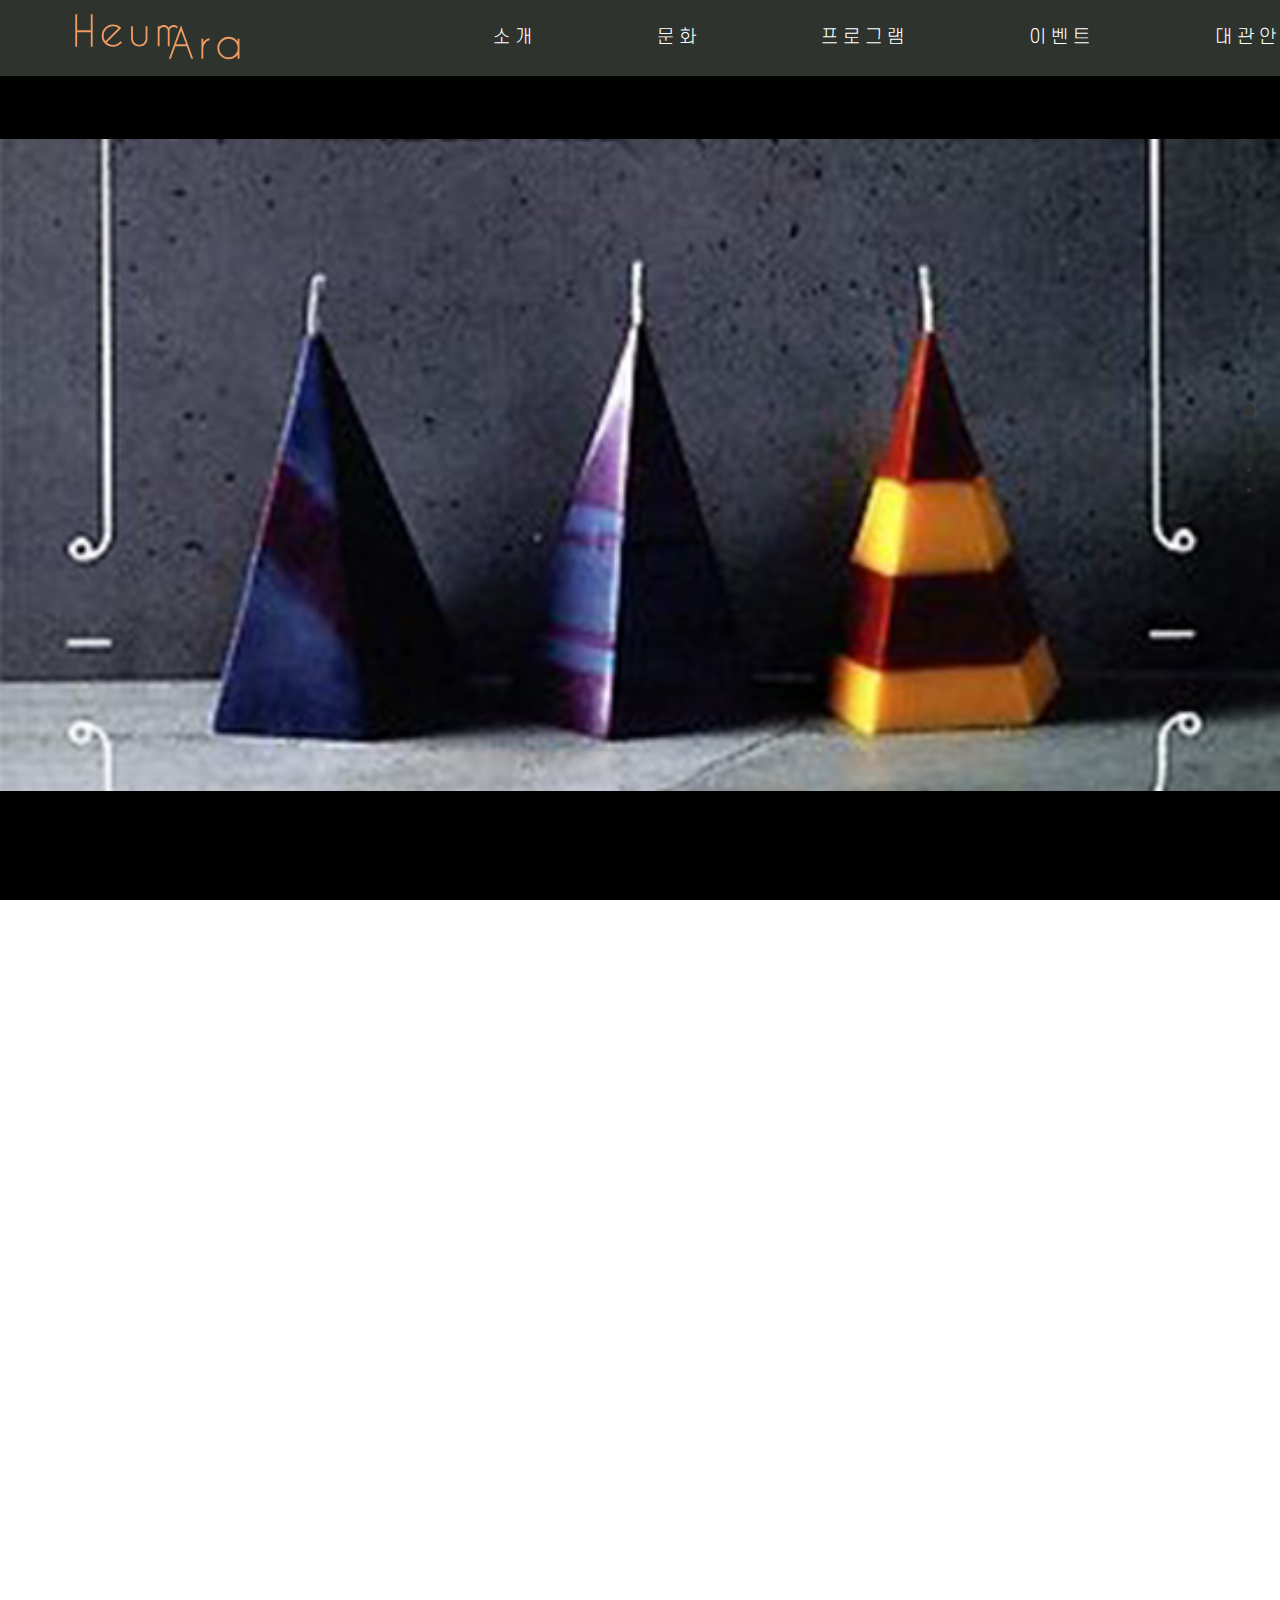
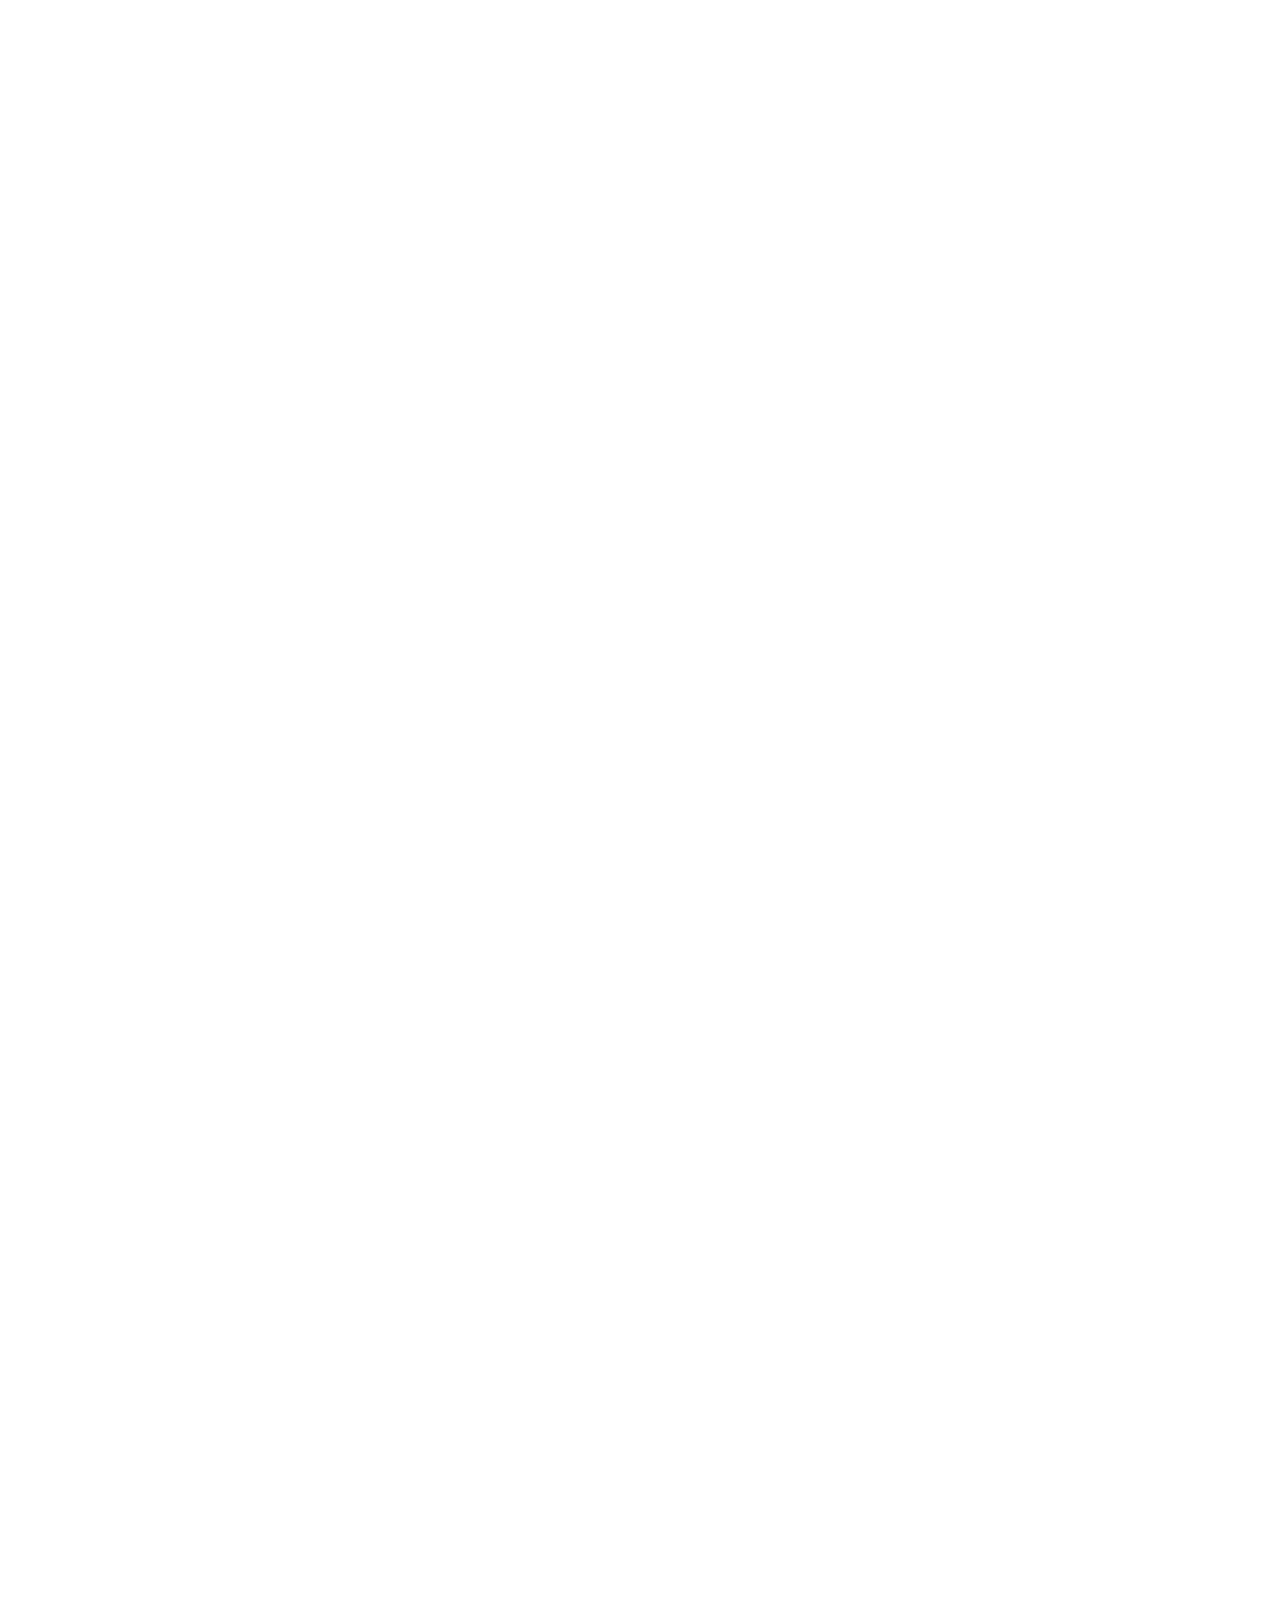
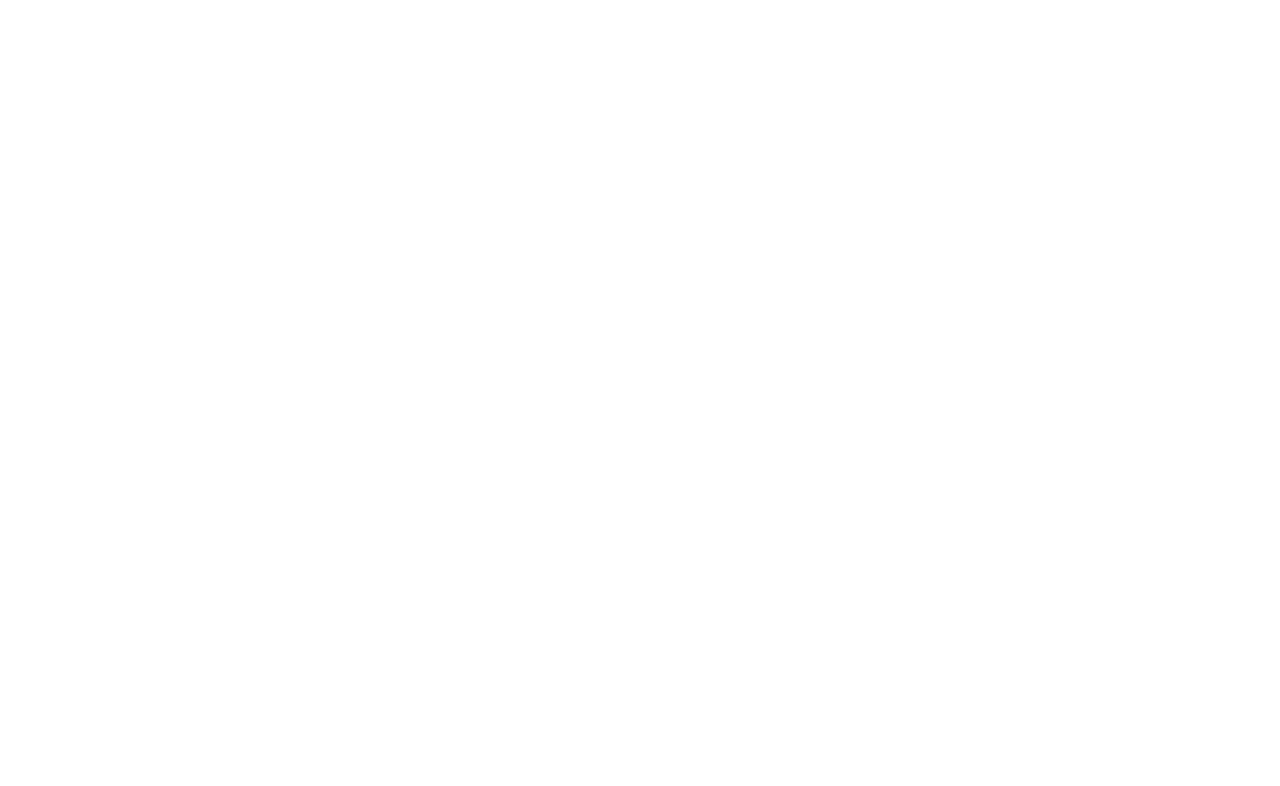
==== index.html @ 5fda2cd8 "index, allsub" ====
<!DOCTYPE html>
<html lang="ko">

<head>
  <meta charset="UTF-8">
  <title> 헤움아라 </title>
  <link rel="stylesheet" href="./css/fullpage.css">
  <link rel="stylesheet" href="./css/common.css">
  <link rel="stylesheet" href="./css/main.css">
  <script src="./js/jquery-1.12.4.min.js"></script>
  <script src="./js/fullpage.min.js"></script>
  <script>
    $(document).ready(function () {
      //  header 구분
      var header_ = false;

      $('#fullpage').fullpage({
        //필요한 옵션으로 추가
        navigation: true,
        navigationPosition: 'right',
        sectionsColor: ['#000', '#fff', '#fff', '#fff', '#2e332d'],
        anchors: ["s1", "s2", "s3", "s4", "s5"],
        scrollingSpeed: 1500,
        afterLoad: function () {
          headerHide();
        }
      });
      // 시간 제어
      function headerHide() {
        var header = $(".headerwrap");

        // 안보 일때
        header.removeClass("hide");
        // 보일때
        setTimeout(function () {
          header.addClass("hide");
        }, 4000);


        // header 구분 조건
        if (header.hasClass("hide")) {

        } else {

        }
      }

      //#cnt2 culture images
      var $btnEle = $('#btn li');
      var $photo = $('#photo');

      $btnEle.find('.btn1').on('click', function () {
          var pTxt = $(this).text();
          /* var photoSrc = [[],[]];
          console.log(photoSrc); ???? */
          $photo.find('.blind').text(pTxt).next().attr({src: 'images/main/culture_01_1.jpg', alt: '안상수 한글전시작품'}).next().attr({src: 'images/main/culture_02_1.jpg', alt: '날개.파티전 포스터 작품'}).next().attr({src: 'images/main/culture_03_1.jpg', alt: '전시작품 감상하는 사람 뒷모습'});
      });
      $btnEle.find('.btn2').on('click', function () {
          var pTxt = $(this).text();
          console.log(pTxt);
          $photo.find('.blind').text(pTxt).next().attr({src: 'images/main/culture_01_2.jpg', alt: '최현우의 빌리브'}).next().attr({src: 'images/main/culture_02_2.jpg', alt: '판타지아에무 포스터'}).next().attr({src: 'images/main/culture_03_2.jpg', alt: '뮤지컬 아이다'});
      });
      $btnEle.find('.btn3').on('click', function () {
          var pTxt = $(this).text();
          console.log(pTxt);
          $photo.find('.blind').text(pTxt).next().attr({src: 'images/main/culture_01_3.jpg', alt: '독립영화여성감독전'}).next().attr({src: 'images/main/culture_02_3.jpg', alt: '기억할 만한 지나침'}).next().attr({src: 'images/main/culture_03_3.jpg', alt: '앵커'});
      });
    });
  </script>
</head>

<body>
  <!-- 스킵  -->
  <div id="skip">
    <a href="#fullpage">본문 바로가기</a>
  </div>

  <!-- 헤더 -->
  <div class="headerwrap">
    <header id="header">
      <h1 class="logo f_l">
        <a href=""><svg version="1.1" id="&#xB808;&#xC774;&#xC5B4;_1" xmlns="http://www.w3.org/2000/svg"
            xmlns:xlink="http://www.w3.org/1999/xlink" x="0px" y="0px" viewBox="0 0 175 50"
            style="enable-background:new 0 0 175 50;" xml:space="preserve">
            <polygon style="fill:#ED9C63;" points="18.029,18.096 3.791,18.096 3.791,1.225 1.878,1.225 1.878,35.266 3.791,35.266
                    3.791,20.011 18.029,20.011 18.029,35.266 19.941,35.266 19.941,1.225 18.029,1.225 " />
            <path style="fill:#ED9C63;" d="M48.417,29.821c-1.663,1.948-4.028,3.208-6.584,3.377c-2.81,0.186-5.206-0.628-7.19-2.442
                    c0,0,13.601-13.617,13.601-13.617l1.45-1.452c-0.462-0.491-0.924-0.928-1.386-1.314c-2.255-1.809-4.923-2.632-8.003-2.469
                    c-2.557,0.136-5.02,1.161-6.925,2.871c-2.856,2.563-4.177,5.756-3.963,9.579c0.144,2.568,1.172,5.041,2.893,6.952
                    c2.53,2.809,5.671,4.124,9.425,3.943c2.577-0.124,5.069-1.137,6.999-2.849c0.714-0.634,1.33-1.31,1.848-2.028
                    c0,0-1.915-0.686-1.915-0.686c-0.063-0.023-0.131-0.004-0.174,0.047L48.417,29.821z M31.504,22.275
                    c0.176-1.661,0.831-3.256,1.881-4.555c2.044-2.529,4.602-3.794,7.676-3.794c2.196,0,4.123,0.638,5.78,1.915
                    c-0.001,0.001-13.494,13.51-13.494,13.51C31.828,27.375,31.214,25.016,31.504,22.275z" />
            <path style="fill:#ED9C63;"
              d="M75.1,26.628c0,1.773-0.641,3.287-1.923,4.542c-1.282,1.255-2.802,1.883-4.558,1.883
                    c-1.884,0-3.464-0.631-4.739-1.894c-1.289-1.248-1.934-2.759-1.934-4.532V13.735h-1.913v13.064c0.042,2.355,0.836,4.305,2.38,5.851
                    c1.544,1.546,3.62,2.319,6.227,2.319c2.451,0,4.449-0.773,5.993-2.319c1.544-1.546,2.338-3.496,2.38-5.851V13.735H75.1V26.628z" />
            <path style="fill:#ED9C63;" d="M100.024,14.352c-0.34,0.34-0.63,0.695-0.871,1.064c-0.241-0.383-0.524-0.738-0.85-1.064
                    c-1.204-1.206-2.663-1.808-4.378-1.808c-1.658,0-3.081,0.574-4.271,1.723v-0.489h-1.913v20.893h1.913V18.373
                    c0.099-1.05,0.517-1.936,1.254-2.66c0.836-0.837,1.842-1.255,3.018-1.255c1.176,0,2.189,0.418,3.039,1.255
                    c0.779,0.78,1.197,1.723,1.254,2.83h-0.021v16.127h1.913V18.841c0-1.248,0.421-2.291,1.264-3.128
                    c0.843-0.837,1.852-1.255,3.028-1.255c1.176,0,2.189,0.418,3.039,1.255c0.184,0.185,0.281,0.409,0.425,0.612l0.763-2.099
                    c-1.176-1.112-2.58-1.683-4.227-1.683C102.687,12.543,101.228,13.146,100.024,14.352z" />
            <g id="XMLID_46_">
              <path style="fill:#ED9C63;" d="M99.357,47.629h2.04l4.739-13.042h11.773l4.739,13.042h2.019L112.022,12.8L99.357,47.629z
                         M106.837,32.672l5.185-14.276l5.185,14.276H106.837z" />
              <path style="fill:#ED9C63;" d="M135.182,30.544v-3.808h-1.913v20.893h1.913V36.842c0.071-2.525,1.013-4.688,2.826-6.489
                        c1.289-1.291,2.536-1.964,3.74-2.021c0,0,0-2.085,0-2.085c-1.771,0.085-3.499,0.972-5.185,2.659
                        C136.039,29.431,135.579,29.977,135.182,30.544z" />
              <path style="fill:#ED9C63;"
                d="M170.965,29.693c-0.368-0.496-0.772-0.972-1.211-1.425c-2.394-2.397-5.312-3.536-8.752-3.417
                        c-2.65,0.092-5.222,1.112-7.196,2.883c-2.848,2.555-4.17,5.746-3.965,9.574c0.141,2.624,1.221,5.14,3,7.074
                        c2.358,2.563,5.24,3.844,8.646,3.844c3.23,0,5.986-1.142,8.267-3.425c0.439-0.454,0.843-0.929,1.211-1.426v4.255h1.913V26.736
                        h-1.913V29.693z M170.959,38.468c-0.438,2.256-1.66,4.187-3.668,5.793c-1.292,1.033-2.873,1.677-4.518,1.852
                        c-3.661,0.388-6.65-0.846-8.965-3.703c-1.056-1.303-1.72-2.903-1.898-4.571c-0.392-3.671,0.847-6.667,3.718-8.988
                        c1.298-1.049,2.888-1.713,4.547-1.893c3.236-0.351,5.947,0.568,8.134,2.757c1.409,1.411,2.293,3.046,2.65,4.905
                        c0.006,0.031,0.007,0.058,0.004,0.094c-0.088,1.009-0.05,2.665,0.001,3.676C170.966,38.419,170.965,38.442,170.959,38.468z" />
            </g>
          </svg>
        </a>
      </h1>
      <div class="log f_r">
        <ul>
          <li><a href="">LOG</a></li>
          <li><a href="" class="ENG">ENG</a></li>
        </ul>
      </div>
      <nav id="gnb">
        <ul>
          <li class="gnb1"><a href="">소개</a></li>
          <li class="gnb2"><a href="">문화</a></li>
          <li class="gnb3"><a href="">프로그램</a></li>
          <li class="gnb4"><a href="">이벤트</a></li>
          <li class="gnb4"><a href="">대관안내</a></li>
          <li class="gnb4"><a href="">고객센터</a></li>
        </ul>
      </nav>
  </div>
  </header>


  <!-- 본문 -->
  <div id="fullpage">
    <section class="section" id="cnt1">
        <video id="videobg" autoplay loop muted poster="images/main/제목-없음-1.jpg" width="100%" height="930px">
        <source src="media/제3회 한글실험프로젝트 '한글디자인_ 형태의 전환'_ 지금, 여기, 우리의 한글.mp4" type="video/mp4">
    </video>
    </section>

    <section class="section p_r" id="cnt2">
        <div class="sub_tit p_a">
            <h2 class="p_a">Culture Life</h2>
            <strong class="p_a">HeumAra</strong>
        </div>
        <div class="txt p_a">
            <p>다양한 문화생활의 중심<br>생각의 바다, 헤움아라</p>
            <a href="sub/culture.html">문화<span class="link_arrow"></span></a>
            <ul id="btn">
                <li><button type="button" class="btn1">EXHIBITION<span></span></button></li>
                <li><button type="button" class="btn2">PERFORMANCE<span></span></button></li>
                <li><button type="button" class="btn3">MOVIE<span></span></button></li>
            </ul>
        </div>
        <div id="photo" class="p_a">
            <h3 class="blind">EXHIBITION</h3>
            <img class="p_a" src="images/main/culture_01_1.jpg" alt="안상수 한글전시작품">
            <img class="p_a" src="images/main/culture_02_1.jpg" alt="날개.파티전 포스터 작품">
            <img class="p_a" src="images/main/culture_03_1.jpg" alt="전시작품 감상하는 사람 뒷모습">
        </div>
    </section>

    <section class="section" id="cnt3">
      <div class="cnt_p">
        <strong>HeumAra</strong>
        <h2>Program</h2>
        <p>
          디자인, 건축, 인테리어, 패션 등 예술을 <br>
          사랑하는 남녀노소 대상으로 세계 각국의 <br>
          유명 디자이너, 건축가들을 초빙하여 <br>
          글로벌 현장의 생생한 사례들과 함께 <br>
          깊이 있는 사이트를 제공할 예정입니다.
        </p>
        <span>
          헤움아라에서 운영되는 <br>
          다양한 프로그램을 만나보세요.
          <span>
      </div>
      <ul class="proimg">
        <li>
          <!-- 처음이미지 -->
          <img src="./images/main/program1.jpg" alt="">
          <!-- 오버시 -->
          <a href="./sub/program.html">
            <div class="over">
              <h3>workshop</h3>
              <p>캘리그라피 강좌</p>
              <span>자세히보기></span>
            </div>
          </a>
        </li>
        <li>
          <!-- 처음이미지 -->
          <img src="./images/main/program2.jpg" alt="">
          <!-- 오버시 -->
          <a href="./sub/program.html">
            <div class="over">
              <h3>작가와의 대화</h3>
              <p>박우혁&amp;진달래</p>
              <span>자세히보기></span>
            </div>
          </a>
        </li>
        <li>
          <!-- 처음이미지 -->
          <img src="./images/main/program3.jpg" alt="">
          <!-- 오버시 -->
          <a href="./sub/program.html">
            <div class="over">
              <h3>workshop</h3>
              <p>펜드로잉 수채화</p>
              <span>자세히보기></span>
            </div>
          </a>
        </li>
      </ul>
      <div class="proimg2">
        <div class="bg">bg</div>
        <div>
          <!-- 처음이미지 -->
          <img src="./images/main/program4.jpg" alt="">
          <!-- 오버시 -->
          <a href="./sub/program.html">
            <div class="over">
              <h3>이달의 작가</h3>
              <p>한현섭 작가 세미나</p>
              <span>자세히보기></span>
            </div>
          </a>
        </div>
      </div>
    </section>

    <section class="section" id="cnt4">
      <h2>Event For You</h2>
      <strong>Heumara</strong>
      <p id="subtit">이달의 전시회</p>
      <ul id="txtbox">
        <li>연간 평균 방문 손님 10만명의헤움아라의<br>특별한 세계에 여러분을 초대합니다.</li>
        <li>전시, 공연, 프로그램을 합리적인 가격과<br>최고의 퀄리티로 만나볼 수 있는 <br>저희 헤움아라는 이번에는 특별하게</li>
        <li>세계적인 한글 디자이너 안상수 특별전과<br>그의 컬렉션 굿즈를 판매하고 있습니다.</li>
      </ul>

      <div id="br"></div>
      <div id="a"><a href=""><img src="images/main/3초1.jpg" alt=""></a></div>
      <div id="b">
        <a href="">
          <img src="images/main/흑백갤러리1.jpg" alt="" class="fade">
        </a>
      </div>
      <div id="c"><a href=""><img src="images/main/븐홍배1.jpg" alt="" class="fade"></a></div>
      <div id="d"><a href=""><img src="images/main/노란책1.jpg" alt="" class="fade"></a></div>
      <div id="loader">
          <div id="box"></div>
      </div>
    </section>

    <!-- 푸터 -->
    <div class="section fp-auto-height">
      <footer id="footer">
        <div class="address">
          <address>헤움아라 예술관 | (06615) 서울 서초구 강남대로 405 통영빌딩</address>
          <p>Copyrights &copy;2019 HeumAra. All rights reserved.</p>
        </div>
        <div class="footer_link">
          <p>개인정보처리방침</p>
          <ul>
            <li class="f_l"><a href="">이용약관</a></li>
            <li class="f_l"><a href="">법적고지</a></li>
          </ul>
        </div>
      </footer>
    </div>
  </div>
</body>

</html>
---- css/fullpage.css ----
/*!
 * fullPage 3.0.7
 * https://github.com/alvarotrigo/fullPage.js
 *
 * @license GPLv3 for open source use only
 * or Fullpage Commercial License for commercial use
 * http://alvarotrigo.com/fullPage/pricing/
 *
 * Copyright (C) 2018 http://alvarotrigo.com/fullPage - A project by Alvaro Trigo
 */
html.fp-enabled,
.fp-enabled body {
    margin: 0;
    padding: 0;
    overflow:hidden;

    /*Avoid flicker on slides transitions for mobile phones #336 */
    -webkit-tap-highlight-color: rgba(0,0,0,0);
}
.fp-section {
    position: relative;
    -webkit-box-sizing: border-box; /* Safari<=5 Android<=3 */
    -moz-box-sizing: border-box; /* <=28 */
    box-sizing: border-box;
}
.fp-slide {
    float: left;
}
.fp-slide, .fp-slidesContainer {
    height: 100%;
    display: block;
}
.fp-slides {
    z-index:1;
    height: 100%;
    overflow: hidden;
    position: relative;
    -webkit-transition: all 0.3s ease-out; /* Safari<=6 Android<=4.3 */
    transition: all 0.3s ease-out;
}
.fp-section.fp-table, .fp-slide.fp-table {
    display: table;
    table-layout:fixed;
    width: 100%;
}
.fp-tableCell {
    display: table-cell;
    vertical-align: middle;
    width: 100%;
    height: 100%;
}
.fp-slidesContainer {
    float: left;
    position: relative;
}
.fp-controlArrow {
    -webkit-user-select: none; /* webkit (safari, chrome) browsers */
    -moz-user-select: none; /* mozilla browsers */
    -khtml-user-select: none; /* webkit (konqueror) browsers */
    -ms-user-select: none; /* IE10+ */
    position: absolute;
    z-index: 4;
    top: 50%;
    cursor: pointer;
    width: 0;
    height: 0;
    border-style: solid;
    margin-top: -38px;
    -webkit-transform: translate3d(0,0,0);
    -ms-transform: translate3d(0,0,0);
    transform: translate3d(0,0,0);
}
.fp-controlArrow.fp-prev {
    left: 15px;
    width: 0;
    border-width: 38.5px 34px 38.5px 0;
    border-color: transparent #fff transparent transparent;
}
.fp-controlArrow.fp-next {
    right: 15px;
    border-width: 38.5px 0 38.5px 34px;
    border-color: transparent transparent transparent #fff;
}
.fp-scrollable {
    overflow: hidden;
    position: relative;
}
.fp-scroller{
    overflow: hidden;
}
.iScrollIndicator{
    border: 0 !important;
}
.fp-notransition {
    -webkit-transition: none !important;
    transition: none !important;
}
#fp-nav {
    position: fixed;
    z-index: 100;
    margin-top: -32px;
    top: 50%;
    opacity: 1;
    -webkit-transform: translate3d(0,0,0);
}
#fp-nav.fp-right {
    right: 17px;
}
#fp-nav.fp-left {
    left: 17px;
}
.fp-slidesNav{
    position: absolute;
    z-index: 4;
    opacity: 1;
    -webkit-transform: translate3d(0,0,0);
    -ms-transform: translate3d(0,0,0);
    transform: translate3d(0,0,0);
    left: 0 !important;
    right: 0;
    margin: 0 auto !important;
}
.fp-slidesNav.fp-bottom {
    bottom: 17px;
}
.fp-slidesNav.fp-top {
    top: 17px;
}
#fp-nav ul,
.fp-slidesNav ul {
  margin: 0;
  padding: 0;
}
#fp-nav ul li,
.fp-slidesNav ul li {
    display: block;
    width: 14px;
    height: 13px;
    margin: 7px;
    position:relative;
}
.fp-slidesNav ul li {
    display: inline-block;
}
#fp-nav ul li a,
.fp-slidesNav ul li a {
    display: block;
    position: relative;
    z-index: 1;
    width: 100%;
    height: 100%;
    cursor: pointer;
    text-decoration: none;
}
#fp-nav ul li a.active span,
.fp-slidesNav ul li a.active span,
#fp-nav ul li:hover a.active span,
.fp-slidesNav ul li:hover a.active span{
    height: 12px;
    width: 12px;
    margin: -6px 0 0 -6px;
    border-radius: 100%;
 }
#fp-nav ul li a span,
.fp-slidesNav ul li a span {
    border-radius: 50%;
    position: absolute;
    z-index: 1;
    height: 4px;
    width: 4px;
    border: 0;
    background: #333;
    left: 50%;
    top: 50%;
    margin: -2px 0 0 -2px;
    -webkit-transition: all 0.1s ease-in-out;
    -moz-transition: all 0.1s ease-in-out;
    -o-transition: all 0.1s ease-in-out;
    transition: all 0.1s ease-in-out;
}
#fp-nav ul li:hover a span,
.fp-slidesNav ul li:hover a span{
    width: 10px;
    height: 10px;
    margin: -5px 0px 0px -5px;
}
#fp-nav ul li .fp-tooltip {
    position: absolute;
    top: -2px;
    color: #fff;
    font-size: 14px;
    font-family: arial, helvetica, sans-serif;
    white-space: nowrap;
    max-width: 220px;
    overflow: hidden;
    display: block;
    opacity: 0;
    width: 0;
    cursor: pointer;
}
#fp-nav ul li:hover .fp-tooltip,
#fp-nav.fp-show-active a.active + .fp-tooltip {
    -webkit-transition: opacity 0.2s ease-in;
    transition: opacity 0.2s ease-in;
    width: auto;
    opacity: 1;
}
#fp-nav ul li .fp-tooltip.fp-right {
    right: 20px;
}
#fp-nav ul li .fp-tooltip.fp-left {
    left: 20px;
}
.fp-auto-height.fp-section,
.fp-auto-height .fp-slide,
.fp-auto-height .fp-tableCell{
    height: auto !important;
}

.fp-responsive .fp-auto-height-responsive.fp-section,
.fp-responsive .fp-auto-height-responsive .fp-slide,
.fp-responsive .fp-auto-height-responsive .fp-tableCell {
    height: auto !important;
}

/*Only display content to screen readers*/
.fp-sr-only{
    position: absolute;
    width: 1px;
    height: 1px;
    padding: 0;
    overflow: hidden;
    clip: rect(0, 0, 0, 0);
    white-space: nowrap;
    border: 0;
}
---- css/common.css ----
@charset "UTF-8";
@font-face {
  font-family: s-core;
  src: url("../fonts/SCDream2.eot");
  src: local("※"),
  url("../fonts/SCDream2.woff")format("woff"),
  url("../fonts/SCDream2.otf")format("opentype"),
  url("../fonts/SCDream2.ttf")format("truetype");
  font-weight: 200;
}
@font-face {
  font-family: s-core;
  src: url("../fonts/SCDream3.eot");
  src: local("※"),
  url("../fonts/SCDream3.woff")format("woff"),
  url("../fonts/SCDream3.otf")format("opentype"),
  url("../fonts/SCDream3.ttf")format("truetype");
  font-weight: 300;
}
@font-face {
  font-family: s-core;
  src: url("../fonts/SCDream4.eot");
  src: local("※"),
  url("../fonts/SCDream4.woff")format("woff"),
  url("../fonts/SCDream4.otf")format("opentype"),
  url("../fonts/SCDream4.ttf")format("truetype");
  font-weight: 400;
}
@font-face {
  font-family: s-core;
  src: url("../fonts/SCDream5.eot");
  src: local("※"),
  url("../fonts/SCDream5.woff")format("woff"),
  url("../fonts/SCDream5.otf")format("opentype"),
  url("../fonts/SCDream5.ttf")format("truetype");
  font-weight: 500;
}

/* tag reset */
body, h1, h2, h3, h4, h5, h6, ul, p{margin: 0;padding: 0;}
h1, h2, h3, h4, h5, h6{font-size: inherit;}
ul{list-style: none;}
a:link, a:visited, a:hover, a:active{color: inherit;text-decoration: none;}
img{border: none;vertical-align: top;}
button{border: none;background: none;font-size: inherit;font-family: inherit;color: inherit;cursor: pointer;}
address{font-style: normal;}
header, nav, section, footer, span{display: block;}

/* common class */
.f_l{float: left;}
.f_r{float: right;}
.p_r{position: relative;}
.p_a{position: absolute;}
.clearfix:after{content: "";display: block;clear: both;}
.blind{position: absolute;top: 0;left: -9999px;text-indent: -9999px;}

/* skip navigation  */
#skip a{position: absolute;top: 0;left: -9999px;z-index: 9999;}
#skip a:focus{left: 0;width: 100%;height: 50px;line-height: 50px;text-align: center;background: #ffb400;color: #333;font-weight: 600;}

body{font-family: s-core;font-weight: 300;font-size:16px;color: #666;letter-spacing: 5px;}

/* header */
.headerwrap{position:fixed;top:0;left:0;width:100%;min-width:1910px;overflow: hidden;z-index:8888;transition:top 0.6s;}
.headerwrap.hide{top:-80px;}
#header{font-weight: 300;top: 0;left: 0;width: 100%;height: 76px;background: #2e332d;}
.logo {padding: 0px 71px;}
.logo a{position: relative;display: block;margin-top:13px;}
.logo a svg{width: 173px;height: 48px;}

.log {text-align: center;height: 16px;}
.log > ul > li{position: relative;display: inline-block;font-size: 16px ;color: #ffb400;height: 16px;line-height: 16px;}
.log > ul > li + li{margin-left: 16px;padding-right: 87px;}
.log li a{display: block;margin-top:20px;height: 16px;}
.log  li .ENG{border-left: 1px solid #ffb400;padding-left: 16px;}

/* #gnb */
#gnb{text-align: center;}
#gnb > ul> li{position: relative;display: inline-block;color: #fff;line-height: 76px}
#gnb >ul>li+li{margin-left: 110px;}
#gnb li a{display: block;}
#gnb > ul> li > a{height: 67px;line-height: 76px;font-size: 18px;}
#gnb > ul> li:hover > a, #gnb >ul> li > a:focus, #gnb >ul> li.on > a{color:#ffb400;}
#gnb ul li a:hover, #gnb ul li a:focus{color:#ffb400; font-weight: 400;}


/* footer */
#footer{position: relative;width: 100%;border-top: 1px solid #aaa;margin: 0 auto;padding: 180px 0 170px 0;font-size: 15px;color: #ED9C63;letter-spacing: 2.7px;background: #2e332d;}
#footer .address{position: absolute;top: 180px;left: 260px;background: url("../images/logo.png") no-repeat;height: 50px;}
#footer .address{font-weight: 300;}
#footer .address address{padding-left: 260px;}
#footer .address p{padding: 20px 0 0 260px;}
#footer .footer_link{position: relative;font-weight: 300;}
#footer .footer_link p{position: absolute;top: 0;right: 260px;font-weight: 500;}
#footer .footer_link ul{position: absolute;top: 45px;right: 260px;}
#footer .footer_link li:first-child{padding-right: 20px;border-right: 2px solid #ED9C63;}
#footer .footer_link li:last-child{padding-left: 20px;}
---- css/main.css ----
@charset "UTF-8";


/* 공통 스타일 */



/* 1페이지 동영상 */



/* 2페이지 문화 */
#cnt2{width: 100%;height: 930px;min-width: 1400px;max-width: 1920px;margin: 0 auto;}
#cnt2:before{content: "";display: block;width: 530px;height: 736px;position: absolute;top: 0;left: 660px;background: #eb9c68;}
#cnt2 .sub_tit{width: 790px;text-align: right;z-index: 100;top: 0;left: 0;letter-spacing: 7px;}
#cnt2 .sub_tit h2{font-size: 65px;color: #2f332d;top: 190px;right: 0;font-weight: 400;}
#cnt2 .sub_tit strong{font-size: 35px;color:#686868;top: 135px;right: 0;font-weight: 400;}

#cnt2 .txt{bottom: 0;left: 250px;width: 250px;z-index: 100;line-height: 2;color: #686868;}
#cnt2 .txt a{text-decoration: underline;}
#cnt2 .txt a:hover, #cnt2 .txt a:focus{font-weight: 500;color: #eb9c68;}
#cnt2 .txt .link_arrow{}
#cnt2 #btn{width: 250px;font-size: 25px;margin-bottom: 200px;margin-top: 30px;}
#cnt2 #btn li button{position: relative;z-index: 300;letter-spacing: 5px;line-height: 1.7;font-weight: 300;color: #eb9c68;}
#cnt2 #btn li button:hover{font-weight: 400;color: #686868;}
#cnt2 #btn .btn1 span:before{content: "";position: absolute;width: 200px;height: 17px;background: rgba(245, 196, 82, 0.8);left: -5px;top: 18px;z-index: -3;}
#cnt2 #btn .btn2 span:before{content: "";position: absolute;width: 260px;height: 17px;background: rgba(245, 196, 82, 0.8);left: -5px;top: 18px;z-index: -3;}
#cnt2 #btn .btn3 span:before{content: "";position: absolute;width: 120px;height: 17px;background: rgba(245, 196, 82, 0.8);left: -5px;top: 18px;z-index: -3;}

#cnt2 #photo{width: 940px;height: 100%;right: 250px;top: 0;}
#cnt2 #photo img:nth-child(2){top: 0;right: 0;}
#cnt2 #photo img:nth-child(3){bottom: 0;left: 70;}
#cnt2 #photo img:nth-child(4){bottom: 0;right: 0;}


/* 3페이지 프로그램 */
#cnt3{position: relative;max-width:1400px;width:100%;margin:0 auto;background: #aaa;}
#cnt3 .cnt_p{position: absolute;bottom: 0;right: 38px;z-index:1;margin-bottom: 86px;}
.cnt_p strong{font-weight: 400;font-size: 35px;letter-spacing: 5.25px;}
.cnt_p h2{font-weight: 400;font-size: 64px;letter-spacing: 9.6px;color: #000;}
.cnt_p p{font-weight: 500;font-size: 14px;margin: 216px 0 65px 0;letter-spacing: 2.18px;line-height: 30px;color: #000;}
.cnt_p span{font-weight: 500;font-size: 20px;color: #fec330;letter-spacing: 3px;line-height: 32px;}

#cnt3 .proimg{position: absolute;bottom:0;left:0;width:486px;height:auto;}
#cnt3 .proimg li{position: relative;width:486px;margin-bottom:42px;overflow: hidden;}
#cnt3 .proimg li:last-child{margin-bottom: 0;}
#cnt3 .proimg li .over{position: absolute;top:0;left:0;width: 100%;height:100%;background:rgba(0,0,0,0.7);transition:all 0.8s;opacity:0;text-align: center;color:#fff;box-sizing: border-box;padding-top:76px;transform: scale(1.2);font-weight: 500;}
#cnt3 .proimg li:hover .over{opacity:1;transform: scale(1);}
#cnt3 .proimg li .over p{padding-top: 10px;font-size: 22px;}
#cnt3 .proimg li .over span{font-size: 15px;text-decoration: underline;padding-top: 30px;}


#cnt3 .proimg2{position:absolute;bottom:0px;left:583px;}
#cnt3 .proimg2 > div{width:375px;height:557px;position:relative;margin-top: -172px;z-index:1;overflow: hidden;}
#cnt3 .proimg2 div .over{position: absolute;top:0;left:0;width: 100%;height:100%;background:rgba(0,0,0,0.7);transition:all 0.7s;opacity:0;text-align: center;color:#fff;box-sizing: border-box;padding-top:234px;transform: scale(1.2);font-weight: 500;}
#cnt3 .proimg2 div:hover .over{opacity:1;transform: scale(1);}
#cnt3 .proimg2 div .over p{padding-top: 10px;font-size: 22px;}
#cnt3 .proimg2 div .over span{font-size: 15px;text-decoration: underline;padding-top: 30px;}

#cnt3 .proimg2 .bg{width:544px;height:475px;background: #6f9778;margin:0;z-index:0;font-size: 0;}


/* 4페이지 이벤트 */
#cnt4{position: relative;min-width:1400px;margin: 0 auto;}
#cnt4 #br{position: absolute;top: 0;left: 0;width: 157px;height: 241px;background: #5fb9cf;}

#cnt4 #a{position: absolute;top: 0;right: 0;width: 548px;height: 279px;background: green;overflow: hidden;}
#cnt4 #b, #cnt4 #c, #cnt4 #d{width: 547px;height: 299px;overflow: hidden;}
#cnt4 #b{position: absolute;left: 124px;top: 297px;}
#cnt4 #c{position: absolute;left: 758px;top: 297px;}
#cnt4 #d{position: absolute;left: 124px;bottom: 0;}

#a > a > img ,#b> a> img,#c> a> img,#d> a> img{transition: transform 5s;opacity: 0.9;}

#cnt4 #a a:hover img, #cnt4 #b a:hover img, #cnt4 #c a:hover img, #d a:hover img{transform: scale(1.3);opacity: 1;}

#cnt4 #b div{background: #000; width: 500px;height: 800px;}

#cnt4 h2{position: absolute;left: 370px;top: 110px;font-size: 52px;height: 52px;width: 536px;text-align: center left;line-height: 52px;letter-spacing: 14.3px;}

#cnt4 strong{position: absolute;left: 370px;top: 61px;font-size: 28px;height: 28px;width: 174px;text-align: center left;line-height: 28px;letter-spacing: 8px;}

/*  */
#cnt4 #subtit{position: absolute;left: 789px;top: 722px;font-size: 20px;height: 20px;width: 135px;text-align: center left;line-height: 20px;letter-spacing: 0.5px;}

#txtbox{position: absolute;left: 789px;top: 763px;font-size: 18px;height: 73px;width: 470px;text-align: center left;line-height: 24px;letter-spacing: 0.5px;height: 73px;overflow: hidden;}

#txtbox li{margin-bottom: 50px;}

#txtbox li:nth-child(1){animation: txtmovie 10s linear infinite;}
@keyframes txtmovie{
        0%{margin-top: 100px;}
        5%{margin-top: 0;}
        30%{margin-top: 0;}
        35%{margin-top: -100px;}
        60%{margin-top: -100px;}
        65%{margin-top: -210px;}
        90%{margin-top: -210px;}
        100%{margin-top: -210px;}}
/* 움직이는 네모 */
#loader {position: absolute;top: 583px;left: 755px;margin-top: -2.7em;margin-left: -2.7em;width: 5.4em;
height: 5.4em;}
#box {position: absolute;left: 0;bottom: -.1em;width: 1em;height: 1em;background-color: transparent;border: .2em solid #fff;border-radius: 40%;transform: translate(0, -1em) rotate(-45deg);animation: push 15s cubic-bezier(.79, 0, .47, .97) infinite;}

@keyframes push {
    0% {transform: translate(-20em, 0em) rotate(-45deg) ; background: #5fb9cf;}
    5% {transform: translate(-10em, 0em) rotate(-50deg);}
    20% {transform: translate(-5em, 0em) rotate(47deg);}
    25% {transform: translate(0em, 0em) rotate(45deg);background: #fec330;}
    30% {transform: translate(0em, 10em) rotate(40deg);}
    45% {transform: translate(0em, 20em) rotate(137deg);background: #6f9778;}
    50% {transform: translate(0em, 0em) rotate(135deg);background: #fec330;}
    55% {transform: translate(10em, 0em) rotate(130deg);}
    70% {transform: translate(20em, 0em) rotate(217deg);background: #2e332d;}
    75% {transform: translate(0em, 0em) rotate(220deg);}
    85% {transform: translate(0em, -10em) rotate(220deg);}
    90% {transform: translate(0em, -20em) rotate(220deg);background: #eb9c68;}
    95% {transform: translate(0em, 0em) rotate(220deg);}
    100% {transform: translate(-20em, 0em) rotate(-225deg);background: #5fb9cf;}}
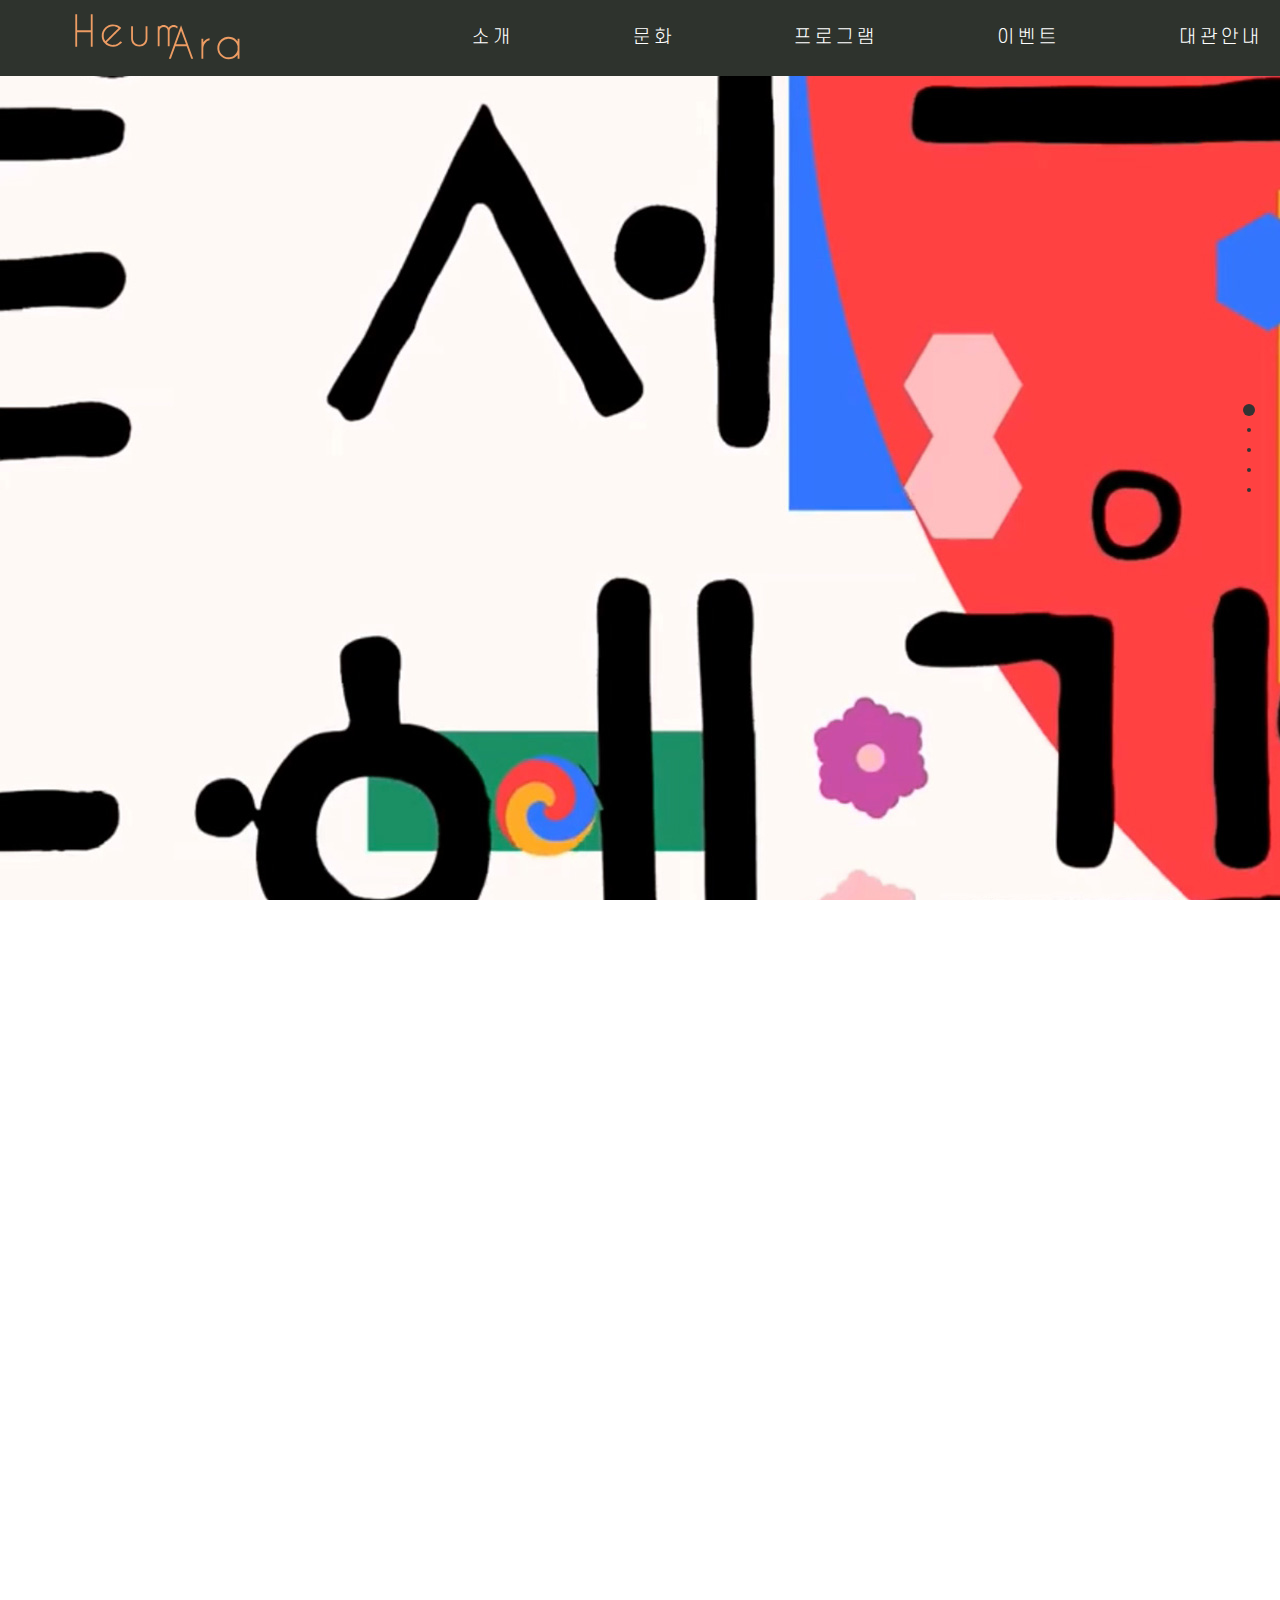
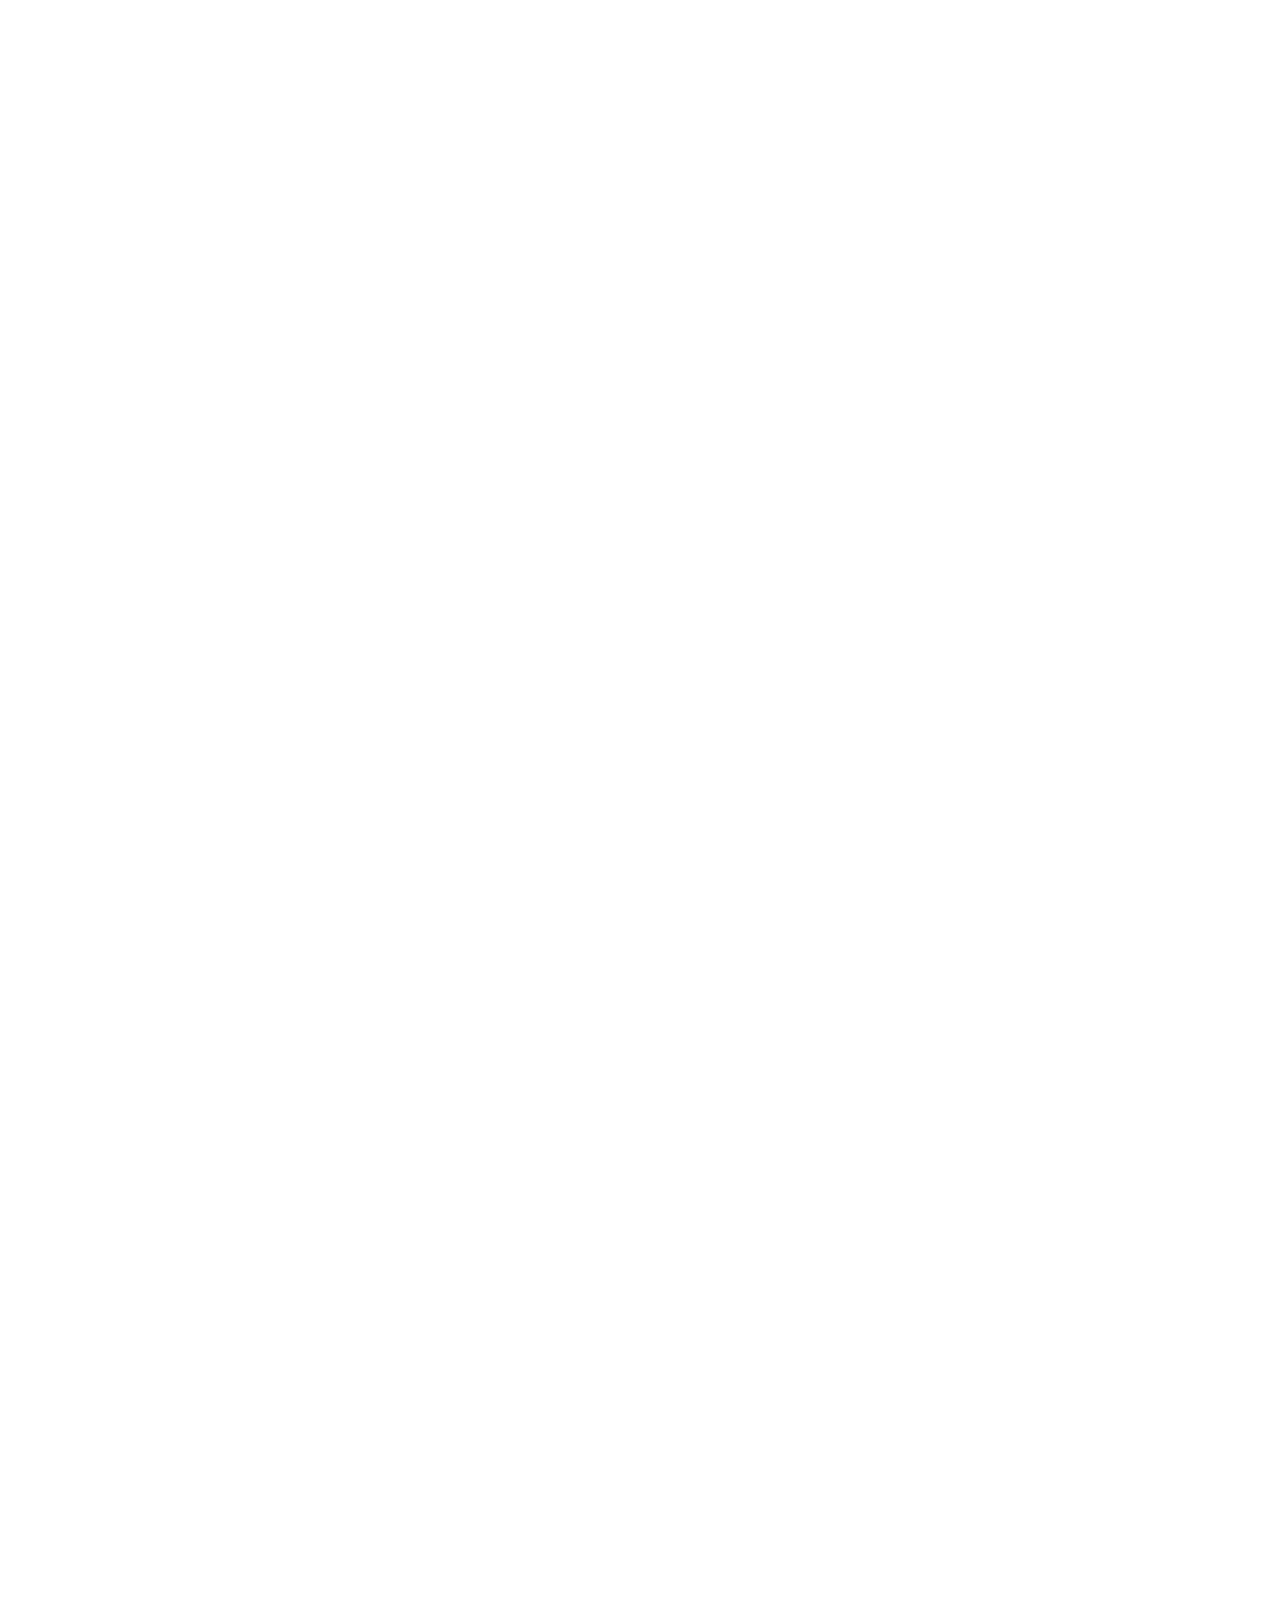
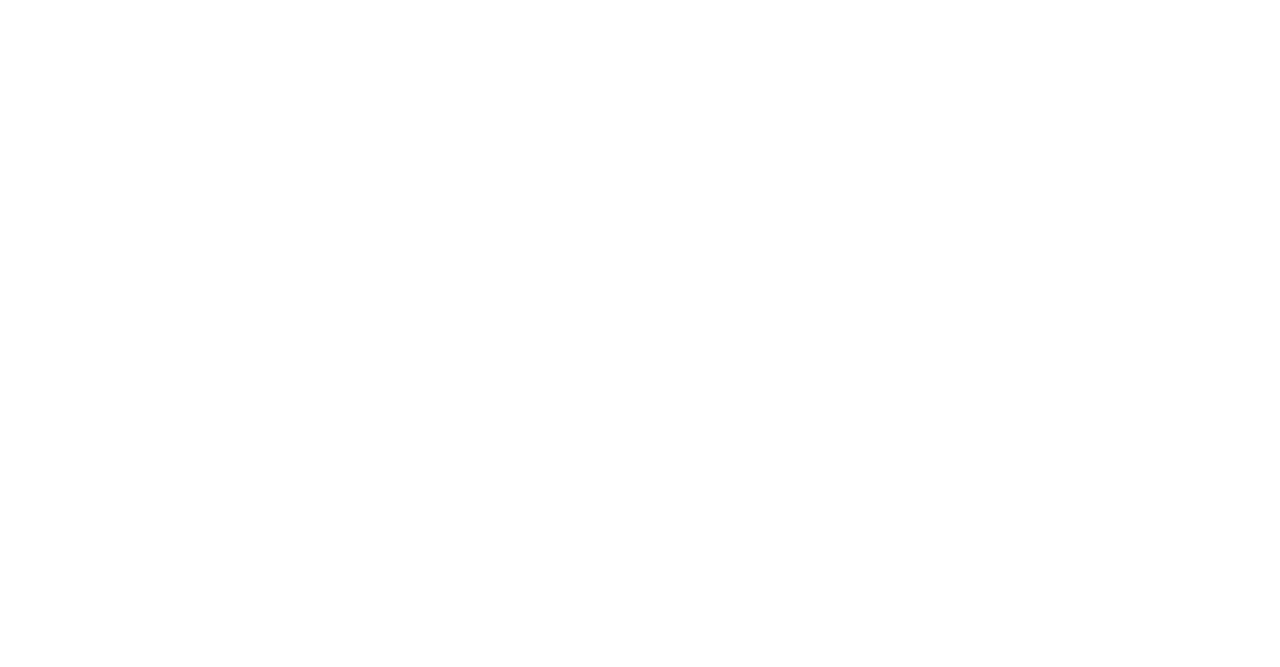
==== commit 76451ebc: "19.12.12 new upload" ====
--- a/index.html
+++ b/index.html
@@ -10,62 +10,90 @@
   <script src="./js/jquery-1.12.4.min.js"></script>
   <script src="./js/fullpage.min.js"></script>
   <script>
-    $(document).ready(function () {
-      //  header 구분
-      var header_ = false;
-
+   $(document).ready(function () {
+      //index 로딩시 헤더가 0.5초 동안 보여졌다 2.5초 뒤에 숨기기
+      setTimeout(function () {
+        $('#mainOpen .open_btn').trigger('click');
+      }, 500);
+      setTimeout(function () {
+        $('#header .close_btn').click();
+      }, 2000);
+
+      //index 메뉴 열기
+      $('#mainOpen .open_btn').on('click', function () {
+        $(this).parent().next().show().stop().animate({top: 0}, 300, function () {
+          $(this).prev().hide();
+        });
+
+        $('#header .close_btn').on('click', function () {
+          //index 메뉴 닫기
+          $(this).closest('#header').stop().animate({top: -76}, 300, function () {
+            $(this).hide().prev().stop().fadeIn();
+          });
+        });
+
+        return false;
+      });
+    
       $('#fullpage').fullpage({
         //필요한 옵션으로 추가
         navigation: true,
         navigationPosition: 'right',
-        sectionsColor: ['#000', '#fff', '#fff', '#fff', '#2e332d'],
-        anchors: ["s1", "s2", "s3", "s4", "s5"],
-        scrollingSpeed: 1500,
-        afterLoad: function () {
-          headerHide();
-        }
-      });
-      // 시간 제어
-      function headerHide() {
-        var header = $(".headerwrap");
-
-        // 안보 일때
-        header.removeClass("hide");
-        // 보일때
-        setTimeout(function () {
-          header.addClass("hide");
-        }, 4000);
-
-
-        // header 구분 조건
-        if (header.hasClass("hide")) {
-
-        } else {
-
-        }
-      }
+        sectionsColor: ['transparent', '#fff', '#fff', '#fff', '#2e332d'],
+		    navigationTooltips: ['s1', 's2', 's3', 's4', 's5'] //인디케이터에 오버한 경우 보여질 텍스트, 접근성 향상
+      });
 
       //#cnt2 culture images
       var $btnEle = $('#btn li');
       var $photo = $('#photo');
 
       $btnEle.find('.btn1').on('click', function () {
-          var pTxt = $(this).text();
-          /* var photoSrc = [[],[]];
-          console.log(photoSrc); ???? */
-          $photo.find('.blind').text(pTxt).next().attr({src: 'images/main/culture_01_1.jpg', alt: '안상수 한글전시작품'}).next().attr({src: 'images/main/culture_02_1.jpg', alt: '날개.파티전 포스터 작품'}).next().attr({src: 'images/main/culture_03_1.jpg', alt: '전시작품 감상하는 사람 뒷모습'});
+        var pTxt = $(this).text();
+        /* var photoSrc = [[],[]];
+        console.log(photoSrc); ???? */
+        $photo.find('.blind').text(pTxt).next().attr({
+          src: 'images/main/culture_01_1.jpg',
+          alt: '안상수 한글전시작품'
+        }).next().attr({
+          src: 'images/main/culture_02_1.jpg',
+          alt: '날개.파티전 포스터 작품'
+        }).next().attr({
+          src: 'images/main/culture_03_1.jpg',
+          alt: '전시작품 감상하는 사람 뒷모습'
+        });
+        $(this).parent().addClass("on").siblings().removeClass("on");
       });
       $btnEle.find('.btn2').on('click', function () {
-          var pTxt = $(this).text();
-          console.log(pTxt);
-          $photo.find('.blind').text(pTxt).next().attr({src: 'images/main/culture_01_2.jpg', alt: '최현우의 빌리브'}).next().attr({src: 'images/main/culture_02_2.jpg', alt: '판타지아에무 포스터'}).next().attr({src: 'images/main/culture_03_2.jpg', alt: '뮤지컬 아이다'});
+        var pTxt = $(this).text();
+        console.log(pTxt);
+        $photo.find('.blind').text(pTxt).next().attr({
+          src: 'images/main/culture_01_2.jpg',
+          alt: '최현우의 빌리브'
+        }).next().attr({
+          src: 'images/main/culture_02_2.jpg',
+          alt: '판타지아에무 포스터'
+        }).next().attr({
+          src: 'images/main/culture_03_2.jpg',
+          alt: '뮤지컬 아이다'
+        });
+        $(this).parent().addClass("on").siblings().removeClass("on");
       });
       $btnEle.find('.btn3').on('click', function () {
-          var pTxt = $(this).text();
-          console.log(pTxt);
-          $photo.find('.blind').text(pTxt).next().attr({src: 'images/main/culture_01_3.jpg', alt: '독립영화여성감독전'}).next().attr({src: 'images/main/culture_02_3.jpg', alt: '기억할 만한 지나침'}).next().attr({src: 'images/main/culture_03_3.jpg', alt: '앵커'});
-      });
-    });
+        var pTxt = $(this).text();
+        console.log(pTxt);
+        $photo.find('.blind').text(pTxt).next().attr({
+          src: 'images/main/culture_01_3.jpg',
+          alt: '독립영화여성감독전'
+        }).next().attr({
+          src: 'images/main/culture_02_3.jpg',
+          alt: '기억할 만한 지나침'
+        }).next().attr({
+          src: 'images/main/culture_03_3.jpg',
+          alt: '앵커'
+        });
+        $(this).parent().addClass("on").siblings().removeClass("on");
+      });
+  });
   </script>
 </head>
 
@@ -77,96 +105,103 @@
 
   <!-- 헤더 -->
   <div class="headerwrap">
-    <header id="header">
-      <h1 class="logo f_l">
-        <a href=""><svg version="1.1" id="&#xB808;&#xC774;&#xC5B4;_1" xmlns="http://www.w3.org/2000/svg"
-            xmlns:xlink="http://www.w3.org/1999/xlink" x="0px" y="0px" viewBox="0 0 175 50"
-            style="enable-background:new 0 0 175 50;" xml:space="preserve">
-            <polygon style="fill:#ED9C63;" points="18.029,18.096 3.791,18.096 3.791,1.225 1.878,1.225 1.878,35.266 3.791,35.266
-                    3.791,20.011 18.029,20.011 18.029,35.266 19.941,35.266 19.941,1.225 18.029,1.225 " />
-            <path style="fill:#ED9C63;" d="M48.417,29.821c-1.663,1.948-4.028,3.208-6.584,3.377c-2.81,0.186-5.206-0.628-7.19-2.442
-                    c0,0,13.601-13.617,13.601-13.617l1.45-1.452c-0.462-0.491-0.924-0.928-1.386-1.314c-2.255-1.809-4.923-2.632-8.003-2.469
-                    c-2.557,0.136-5.02,1.161-6.925,2.871c-2.856,2.563-4.177,5.756-3.963,9.579c0.144,2.568,1.172,5.041,2.893,6.952
-                    c2.53,2.809,5.671,4.124,9.425,3.943c2.577-0.124,5.069-1.137,6.999-2.849c0.714-0.634,1.33-1.31,1.848-2.028
-                    c0,0-1.915-0.686-1.915-0.686c-0.063-0.023-0.131-0.004-0.174,0.047L48.417,29.821z M31.504,22.275
-                    c0.176-1.661,0.831-3.256,1.881-4.555c2.044-2.529,4.602-3.794,7.676-3.794c2.196,0,4.123,0.638,5.78,1.915
-                    c-0.001,0.001-13.494,13.51-13.494,13.51C31.828,27.375,31.214,25.016,31.504,22.275z" />
-            <path style="fill:#ED9C63;"
-              d="M75.1,26.628c0,1.773-0.641,3.287-1.923,4.542c-1.282,1.255-2.802,1.883-4.558,1.883
-                    c-1.884,0-3.464-0.631-4.739-1.894c-1.289-1.248-1.934-2.759-1.934-4.532V13.735h-1.913v13.064c0.042,2.355,0.836,4.305,2.38,5.851
-                    c1.544,1.546,3.62,2.319,6.227,2.319c2.451,0,4.449-0.773,5.993-2.319c1.544-1.546,2.338-3.496,2.38-5.851V13.735H75.1V26.628z" />
-            <path style="fill:#ED9C63;" d="M100.024,14.352c-0.34,0.34-0.63,0.695-0.871,1.064c-0.241-0.383-0.524-0.738-0.85-1.064
-                    c-1.204-1.206-2.663-1.808-4.378-1.808c-1.658,0-3.081,0.574-4.271,1.723v-0.489h-1.913v20.893h1.913V18.373
-                    c0.099-1.05,0.517-1.936,1.254-2.66c0.836-0.837,1.842-1.255,3.018-1.255c1.176,0,2.189,0.418,3.039,1.255
-                    c0.779,0.78,1.197,1.723,1.254,2.83h-0.021v16.127h1.913V18.841c0-1.248,0.421-2.291,1.264-3.128
-                    c0.843-0.837,1.852-1.255,3.028-1.255c1.176,0,2.189,0.418,3.039,1.255c0.184,0.185,0.281,0.409,0.425,0.612l0.763-2.099
-                    c-1.176-1.112-2.58-1.683-4.227-1.683C102.687,12.543,101.228,13.146,100.024,14.352z" />
-            <g id="XMLID_46_">
-              <path style="fill:#ED9C63;" d="M99.357,47.629h2.04l4.739-13.042h11.773l4.739,13.042h2.019L112.022,12.8L99.357,47.629z
-                         M106.837,32.672l5.185-14.276l5.185,14.276H106.837z" />
-              <path style="fill:#ED9C63;" d="M135.182,30.544v-3.808h-1.913v20.893h1.913V36.842c0.071-2.525,1.013-4.688,2.826-6.489
-                        c1.289-1.291,2.536-1.964,3.74-2.021c0,0,0-2.085,0-2.085c-1.771,0.085-3.499,0.972-5.185,2.659
-                        C136.039,29.431,135.579,29.977,135.182,30.544z" />
+      <div id="mainOpen">
+        <h1 class="blind">헤움아라</h1>
+        <button class="open_btn" type="button"><img src="images/common/favicon_logo.png" alt="메뉴 열기"></button>
+      </div>
+      <header id="header">
+        <h1 class="logo f_l" aria-hidden="true">
+          <a href="index.html">
+            <span class="blind">헤움아라</span>
+            <svg version="1.1" class="logosvg" xmlns="http://www.w3.org/2000/svg"
+              xmlns:xlink="http://www.w3.org/1999/xlink" x="0px" y="0px" viewBox="0 0 175 50"
+              style="enable-background:new 0 0 175 50;" xml:space="preserve">
+              <polygon style="fill:#ED9C63;" points="18.029,18.096 3.791,18.096 3.791,1.225 1.878,1.225 1.878,35.266 3.791,35.266
+                      3.791,20.011 18.029,20.011 18.029,35.266 19.941,35.266 19.941,1.225 18.029,1.225 " />
+              <path style="fill:#ED9C63;" d="M48.417,29.821c-1.663,1.948-4.028,3.208-6.584,3.377c-2.81,0.186-5.206-0.628-7.19-2.442
+                      c0,0,13.601-13.617,13.601-13.617l1.45-1.452c-0.462-0.491-0.924-0.928-1.386-1.314c-2.255-1.809-4.923-2.632-8.003-2.469
+                      c-2.557,0.136-5.02,1.161-6.925,2.871c-2.856,2.563-4.177,5.756-3.963,9.579c0.144,2.568,1.172,5.041,2.893,6.952
+                      c2.53,2.809,5.671,4.124,9.425,3.943c2.577-0.124,5.069-1.137,6.999-2.849c0.714-0.634,1.33-1.31,1.848-2.028
+                      c0,0-1.915-0.686-1.915-0.686c-0.063-0.023-0.131-0.004-0.174,0.047L48.417,29.821z M31.504,22.275
+                      c0.176-1.661,0.831-3.256,1.881-4.555c2.044-2.529,4.602-3.794,7.676-3.794c2.196,0,4.123,0.638,5.78,1.915
+                      c-0.001,0.001-13.494,13.51-13.494,13.51C31.828,27.375,31.214,25.016,31.504,22.275z" />
               <path style="fill:#ED9C63;"
-                d="M170.965,29.693c-0.368-0.496-0.772-0.972-1.211-1.425c-2.394-2.397-5.312-3.536-8.752-3.417
-                        c-2.65,0.092-5.222,1.112-7.196,2.883c-2.848,2.555-4.17,5.746-3.965,9.574c0.141,2.624,1.221,5.14,3,7.074
-                        c2.358,2.563,5.24,3.844,8.646,3.844c3.23,0,5.986-1.142,8.267-3.425c0.439-0.454,0.843-0.929,1.211-1.426v4.255h1.913V26.736
-                        h-1.913V29.693z M170.959,38.468c-0.438,2.256-1.66,4.187-3.668,5.793c-1.292,1.033-2.873,1.677-4.518,1.852
-                        c-3.661,0.388-6.65-0.846-8.965-3.703c-1.056-1.303-1.72-2.903-1.898-4.571c-0.392-3.671,0.847-6.667,3.718-8.988
-                        c1.298-1.049,2.888-1.713,4.547-1.893c3.236-0.351,5.947,0.568,8.134,2.757c1.409,1.411,2.293,3.046,2.65,4.905
-                        c0.006,0.031,0.007,0.058,0.004,0.094c-0.088,1.009-0.05,2.665,0.001,3.676C170.966,38.419,170.965,38.442,170.959,38.468z" />
-            </g>
-          </svg>
-        </a>
-      </h1>
-      <div class="log f_r">
-        <ul>
-          <li><a href="">LOG</a></li>
-          <li><a href="" class="ENG">ENG</a></li>
-        </ul>
-      </div>
-      <nav id="gnb">
-        <ul>
-          <li class="gnb1"><a href="">소개</a></li>
-          <li class="gnb2"><a href="">문화</a></li>
-          <li class="gnb3"><a href="">프로그램</a></li>
-          <li class="gnb4"><a href="">이벤트</a></li>
-          <li class="gnb4"><a href="">대관안내</a></li>
-          <li class="gnb4"><a href="">고객센터</a></li>
-        </ul>
-      </nav>
-  </div>
-  </header>
+                d="M75.1,26.628c0,1.773-0.641,3.287-1.923,4.542c-1.282,1.255-2.802,1.883-4.558,1.883
+                      c-1.884,0-3.464-0.631-4.739-1.894c-1.289-1.248-1.934-2.759-1.934-4.532V13.735h-1.913v13.064c0.042,2.355,0.836,4.305,2.38,5.851
+                      c1.544,1.546,3.62,2.319,6.227,2.319c2.451,0,4.449-0.773,5.993-2.319c1.544-1.546,2.338-3.496,2.38-5.851V13.735H75.1V26.628z" />
+              <path style="fill:#ED9C63;" d="M100.024,14.352c-0.34,0.34-0.63,0.695-0.871,1.064c-0.241-0.383-0.524-0.738-0.85-1.064
+                      c-1.204-1.206-2.663-1.808-4.378-1.808c-1.658,0-3.081,0.574-4.271,1.723v-0.489h-1.913v20.893h1.913V18.373
+                      c0.099-1.05,0.517-1.936,1.254-2.66c0.836-0.837,1.842-1.255,3.018-1.255c1.176,0,2.189,0.418,3.039,1.255
+                      c0.779,0.78,1.197,1.723,1.254,2.83h-0.021v16.127h1.913V18.841c0-1.248,0.421-2.291,1.264-3.128
+                      c0.843-0.837,1.852-1.255,3.028-1.255c1.176,0,2.189,0.418,3.039,1.255c0.184,0.185,0.281,0.409,0.425,0.612l0.763-2.099
+                      c-1.176-1.112-2.58-1.683-4.227-1.683C102.687,12.543,101.228,13.146,100.024,14.352z" />
+              <g id="XMLID_46_">
+                <path style="fill:#ED9C63;" d="M99.357,47.629h2.04l4.739-13.042h11.773l4.739,13.042h2.019L112.022,12.8L99.357,47.629z
+                           M106.837,32.672l5.185-14.276l5.185,14.276H106.837z" />
+                <path style="fill:#ED9C63;" d="M135.182,30.544v-3.808h-1.913v20.893h1.913V36.842c0.071-2.525,1.013-4.688,2.826-6.489
+                          c1.289-1.291,2.536-1.964,3.74-2.021c0,0,0-2.085,0-2.085c-1.771,0.085-3.499,0.972-5.185,2.659
+                          C136.039,29.431,135.579,29.977,135.182,30.544z" />
+                <path style="fill:#ED9C63;"
+                  d="M170.965,29.693c-0.368-0.496-0.772-0.972-1.211-1.425c-2.394-2.397-5.312-3.536-8.752-3.417
+                          c-2.65,0.092-5.222,1.112-7.196,2.883c-2.848,2.555-4.17,5.746-3.965,9.574c0.141,2.624,1.221,5.14,3,7.074
+                          c2.358,2.563,5.24,3.844,8.646,3.844c3.23,0,5.986-1.142,8.267-3.425c0.439-0.454,0.843-0.929,1.211-1.426v4.255h1.913V26.736
+                          h-1.913V29.693z M170.959,38.468c-0.438,2.256-1.66,4.187-3.668,5.793c-1.292,1.033-2.873,1.677-4.518,1.852
+                          c-3.661,0.388-6.65-0.846-8.965-3.703c-1.056-1.303-1.72-2.903-1.898-4.571c-0.392-3.671,0.847-6.667,3.718-8.988
+                          c1.298-1.049,2.888-1.713,4.547-1.893c3.236-0.351,5.947,0.568,8.134,2.757c1.409,1.411,2.293,3.046,2.65,4.905
+                          c0.006,0.031,0.007,0.058,0.004,0.094c-0.088,1.009-0.05,2.665,0.001,3.676C170.966,38.419,170.965,38.442,170.959,38.468z" />
+              </g>
+            </svg>
+          </a>
+        </h1>
+        <div class="log f_r">
+          <ul>
+            <li><a href="">LOG</a></li>
+            <li><a href="" class="ENG">ENG</a></li>
+          </ul>
+        </div>
+        <nav id="gnb">
+          <ul>
+            <li class="gnb1"><a href="Sub/intro.html">소개</a></li>
+            <li class="gnb2"><a href="Sub/culture.html">문화</a></li>
+            <li class="gnb3"><a href="Sub/program.html">프로그램</a></li>
+            <li class="gnb4"><a href="Sub/event.html">이벤트</a></li>
+            <li class="gnb4"><a href="Sub/rental.html">대관안내</a></li>
+            <li class="gnb4"><a href="Sub/templete.html">고객센터</a></li>
+          </ul>
+        </nav>
+        <button class="close_btn ham_btn">메뉴 닫기</button>
+      </header>
+    </div>
 
 
   <!-- 본문 -->
   <div id="fullpage">
     <section class="section" id="cnt1">
-        <video id="videobg" autoplay loop muted poster="images/main/제목-없음-1.jpg" width="100%" height="930px">
-        <source src="media/제3회 한글실험프로젝트 '한글디자인_ 형태의 전환'_ 지금, 여기, 우리의 한글.mp4" type="video/mp4">
-    </video>
+      <video id="videobg" autoplay loop muted poster="images/common/media.jpg" width="100%" height="100%">
+        <source src="media/index.mp4" type="video/mp4">
+      </video>
     </section>
 
     <section class="section p_r" id="cnt2">
-        <div class="sub_tit p_a">
-            <h2 class="p_a">Culture Life</h2>
-            <strong class="p_a">HeumAra</strong>
-        </div>
-        <div class="txt p_a">
-            <p>다양한 문화생활의 중심<br>생각의 바다, 헤움아라</p>
-            <a href="sub/culture.html">문화<span class="link_arrow"></span></a>
-            <ul id="btn">
-                <li><button type="button" class="btn1">EXHIBITION<span></span></button></li>
-                <li><button type="button" class="btn2">PERFORMANCE<span></span></button></li>
-                <li><button type="button" class="btn3">MOVIE<span></span></button></li>
-            </ul>
-        </div>
-        <div id="photo" class="p_a">
-            <h3 class="blind">EXHIBITION</h3>
-            <img class="p_a" src="images/main/culture_01_1.jpg" alt="안상수 한글전시작품">
-            <img class="p_a" src="images/main/culture_02_1.jpg" alt="날개.파티전 포스터 작품">
-            <img class="p_a" src="images/main/culture_03_1.jpg" alt="전시작품 감상하는 사람 뒷모습">
-        </div>
+      <div class="sub_tit p_a">
+        <h2 class="p_a">Culture Life</h2>
+        <strong class="p_a">HeumAra</strong>
+      </div>
+      <div class="txt p_a">
+        <p>다양한 문화생활의 중심<br>생각의 바다, 헤움아라</p>
+        <a href="sub/culture.html">문화<span class="link_arrow"></span></a>
+        <ul id="btn">
+          <li><button type="button" class="btn1 first">EXHIBITION<span></span></button></li>
+          <li><button type="button" class="btn2">PERFORMANCE<span></span></button></li>
+          <li><button type="button" class="btn3 last">MOVIE<span></span></button></li>
+        </ul>
+      </div>
+      <div id="photo" class="p_a">
+        <h3 class="blind">EXHIBITION</h3>
+        <img class="p_a" src="images/main/culture_01_1.jpg" alt="안상수 한글전시작품">
+        <img class="p_a" src="images/main/culture_02_1.jpg" alt="날개.파티전 포스터 작품">
+        <img class="p_a" src="images/main/culture_03_1.jpg" alt="전시작품 감상하는 사람 뒷모습">
+      </div>
     </section>
 
     <section class="section" id="cnt3">
@@ -242,12 +277,12 @@
 
     <section class="section" id="cnt4">
       <h2>Event For You</h2>
-      <strong>Heumara</strong>
-      <p id="subtit">이달의 전시회</p>
+      <strong>HeumAra</strong>
+      <p id="subtit">놀라운 PROMOTION</p>
       <ul id="txtbox">
         <li>연간 평균 방문 손님 10만명의헤움아라의<br>특별한 세계에 여러분을 초대합니다.</li>
-        <li>전시, 공연, 프로그램을 합리적인 가격과<br>최고의 퀄리티로 만나볼 수 있는 <br>저희 헤움아라는 이번에는 특별하게</li>
-        <li>세계적인 한글 디자이너 안상수 특별전과<br>그의 컬렉션 굿즈를 판매하고 있습니다.</li>
+        <li>전시, 공연, 프로그램을 합리적인 가격과<br>최고의 퀄리티로 만나볼 수 있는 <br>저희 헤움아라는 이번에는 특별히</li>
+        <li>세계적인 한글 디자이너 안상수 특별전과<br>그의 컬렉션 굿즈를 판매하고 있습니다.<br>놓치지 마세요^^</li>
       </ul>
 
       <div id="br"></div>
@@ -260,19 +295,22 @@
       <div id="c"><a href=""><img src="images/main/븐홍배1.jpg" alt="" class="fade"></a></div>
       <div id="d"><a href=""><img src="images/main/노란책1.jpg" alt="" class="fade"></a></div>
       <div id="loader">
-          <div id="box"></div>
+        <div id="box"></div>
       </div>
     </section>
 
     <!-- 푸터 -->
     <div class="section fp-auto-height">
       <footer id="footer">
-        <div class="address">
-          <address>헤움아라 예술관 | (06615) 서울 서초구 강남대로 405 통영빌딩</address>
-          <p>Copyrights &copy;2019 HeumAra. All rights reserved.</p>
+        <div class="footer_logo p_a">
+          <a href="index.html"><img src="images/common/logo.png" alt="헤움아라 로고"></a>
+          <div class="f_r">
+            <address>헤움아라 예술관 | (06615) 서울 서초구 강남대로 405 통영빌딩</address>
+            <p>Copyrights &copy; 2019 HeumAra. All rights reserved.</p>
+          </div>
         </div>
-        <div class="footer_link">
-          <p>개인정보처리방침</p>
+        <div class="footer_link p_a">
+          <p><a href="">개인정보처리방침</a></p>
           <ul>
             <li class="f_l"><a href="">이용약관</a></li>
             <li class="f_l"><a href="">법적고지</a></li>
--- a/css/common.css
+++ b/css/common.css
@@ -44,7 +44,7 @@
 img{border: none;vertical-align: top;}
 button{border: none;background: none;font-size: inherit;font-family: inherit;color: inherit;cursor: pointer;}
 address{font-style: normal;}
-header, nav, section, footer, span{display: block;}
+header, nav, section, article, footer{display: block;}
 
 /* common class */
 .f_l{float: left;}
@@ -53,12 +53,34 @@
 .p_a{position: absolute;}
 .clearfix:after{content: "";display: block;clear: both;}
 .blind{position: absolute;top: 0;left: -9999px;text-indent: -9999px;}
+.border_box{-webkit-box-sizing: border-box;-moz-box-sizing: border-box;box-sizing: border-box;}
+.txt_right{text-align: right;}
+
+/* header */
+button{margin: 0;padding: 0;border: none;background: none;cursor: pointer;}
+.headerwrap{min-width: 1660px;height: 76px;}
+#gnb{width: 70%;margin: 0 auto;}
+#gnb > ul > li + li{margin-left: 100px;}
+
+/* index header 1)열기버튼 만 존재 */
+.open_btn, .close_btn{position: absolute;top: 13px;right: 30px;width: 50px;height: 50px;}
+.open_btn{background: #fff;transition: background 0.5s;z-index: 400;}
+.open_btn:hover, .open_btn:focus{background: rgba(0,0,0,0.4);}
+
+/* 햄버거버튼 */
+.close_btn{text-indent: -9999px;}
+.close_btn:before, .close_btn:after{content: "";position: absolute;left: 10px;width: 30px;height: 5px;background: #000;border-radius: 5px;top: 22px;}
+.close_btn:before{transform: rotate(45deg);}
+.close_btn:after{transform: rotate(-45deg);}
+
+/* index header 1)mainHeader 로고만 존재 */
+#header{display: none;position: absolute;top: -76px;z-index: 500;}
 
 /* skip navigation  */
 #skip a{position: absolute;top: 0;left: -9999px;z-index: 9999;}
 #skip a:focus{left: 0;width: 100%;height: 50px;line-height: 50px;text-align: center;background: #ffb400;color: #333;font-weight: 600;}
 
-body{font-family: s-core;font-weight: 300;font-size:16px;color: #666;letter-spacing: 5px;}
+body{font-family: s-core;font-weight: 300;font-size:18px;color: #555;letter-spacing: 4px;}
 
 /* header */
 .headerwrap{position:fixed;top:0;left:0;width:100%;min-width:1910px;overflow: hidden;z-index:8888;transition:top 0.6s;}
@@ -70,7 +92,7 @@
 
 .log {text-align: center;height: 16px;}
 .log > ul > li{position: relative;display: inline-block;font-size: 16px ;color: #ffb400;height: 16px;line-height: 16px;}
-.log > ul > li + li{margin-left: 16px;padding-right: 87px;}
+.log > ul > li + li{margin-left: 16px;padding-right: 105px;}
 .log li a{display: block;margin-top:20px;height: 16px;}
 .log  li .ENG{border-left: 1px solid #ffb400;padding-left: 16px;}
 
@@ -83,15 +105,14 @@
 #gnb > ul> li:hover > a, #gnb >ul> li > a:focus, #gnb >ul> li.on > a{color:#ffb400;}
 #gnb ul li a:hover, #gnb ul li a:focus{color:#ffb400; font-weight: 400;}
 
-
 /* footer */
-#footer{position: relative;width: 100%;border-top: 1px solid #aaa;margin: 0 auto;padding: 180px 0 170px 0;font-size: 15px;color: #ED9C63;letter-spacing: 2.7px;background: #2e332d;}
-#footer .address{position: absolute;top: 180px;left: 260px;background: url("../images/logo.png") no-repeat;height: 50px;}
-#footer .address{font-weight: 300;}
-#footer .address address{padding-left: 260px;}
-#footer .address p{padding: 20px 0 0 260px;}
-#footer .footer_link{position: relative;font-weight: 300;}
-#footer .footer_link p{position: absolute;top: 0;right: 260px;font-weight: 500;}
-#footer .footer_link ul{position: absolute;top: 45px;right: 260px;}
-#footer .footer_link li:first-child{padding-right: 20px;border-right: 2px solid #ED9C63;}
-#footer .footer_link li:last-child{padding-left: 20px;}
+#footer{position: relative;width: 100%;height: 150px;border-top: 1px solid #aaa;margin: 0 auto;padding-bottom: 80px;color: #ED9C63;letter-spacing: 3px;font-size: 15px;background: #2e332d;}
+.footer_logo{left: 250px;top: 100px;width: 925px;height: 70px;vertical-align: middle;}
+.footer_logo a{width: 175px;height: 50px;}
+.footer_logo div{width: 665px;}
+.footer_logo div p{padding-top: 15px;}
+.footer_link{right: 250px;top: 100px;text-align: right;}
+.footer_link p a{font-weight: 500;}
+.footer_link ul{padding-top: 15px;}
+.footer_link ul li:first-child{padding-right: 20px;border-right: 2px solid #ED9C63;}
+.footer_link ul li:last-child{padding-left: 20px;}
--- a/css/main.css
+++ b/css/main.css
@@ -1,31 +1,30 @@
 @charset "UTF-8";
 
+/* 1페이지 동영상 */
+#cnt1{background: #fff}
+/*  background: -moz-linear-gradient(top,  #febece 0%, #ffa656 10%, #dc6c9b 55%, #0314a2 95%);background: -webkit-linear-gradient(top,  #febece 0%,#ffa656 10%,#dc6c9b 55%,#0314a2 95%);background: linear-gradient(to bottom,  #febece 0%,#ffa656 10%,#dc6c9b 55%,#0314a2 95%);filter: progid:DXImageTransform.Microsoft.gradient( startColorstr='#febece', endColorstr='#0314a2',GradientType=0 );} */
 
-/* 공통 스타일 */
-
-
-
-/* 1페이지 동영상 */
-
-
+/* #videobg{width: 100%;height: 930px;} */
+#videobg{width: auto;height: auto;min-width: 100%;min-height: 100%;}
 
 /* 2페이지 문화 */
 #cnt2{width: 100%;height: 930px;min-width: 1400px;max-width: 1920px;margin: 0 auto;}
-#cnt2:before{content: "";display: block;width: 530px;height: 736px;position: absolute;top: 0;left: 660px;background: #eb9c68;}
+#cnt2:before{content: "";display: block;width: 530px;height: 736px;position: absolute;top: 0;left: 660px;background: rgba(235, 157, 104, 0.8);}
 #cnt2 .sub_tit{width: 790px;text-align: right;z-index: 100;top: 0;left: 0;letter-spacing: 7px;}
 #cnt2 .sub_tit h2{font-size: 65px;color: #2f332d;top: 190px;right: 0;font-weight: 400;}
 #cnt2 .sub_tit strong{font-size: 35px;color:#686868;top: 135px;right: 0;font-weight: 400;}
 
 #cnt2 .txt{bottom: 0;left: 250px;width: 250px;z-index: 100;line-height: 2;color: #686868;}
-#cnt2 .txt a{text-decoration: underline;}
 #cnt2 .txt a:hover, #cnt2 .txt a:focus{font-weight: 500;color: #eb9c68;}
 #cnt2 .txt .link_arrow{}
 #cnt2 #btn{width: 250px;font-size: 25px;margin-bottom: 200px;margin-top: 30px;}
-#cnt2 #btn li button{position: relative;z-index: 300;letter-spacing: 5px;line-height: 1.7;font-weight: 300;color: #eb9c68;}
-#cnt2 #btn li button:hover{font-weight: 400;color: #686868;}
-#cnt2 #btn .btn1 span:before{content: "";position: absolute;width: 200px;height: 17px;background: rgba(245, 196, 82, 0.8);left: -5px;top: 18px;z-index: -3;}
-#cnt2 #btn .btn2 span:before{content: "";position: absolute;width: 260px;height: 17px;background: rgba(245, 196, 82, 0.8);left: -5px;top: 18px;z-index: -3;}
-#cnt2 #btn .btn3 span:before{content: "";position: absolute;width: 120px;height: 17px;background: rgba(245, 196, 82, 0.8);left: -5px;top: 18px;z-index: -3;}
+#cnt2 #btn li button{position: relative;z-index: 300;letter-spacing: 5px;line-height: 1.7;font-weight: 300;color: #eb9c68;outline: none;}
+#cnt2 #btn li button:hover, #cnt2 #btn li button:focus, #cnt2 #btn li.on button{font-weight: 400;color: #686868;}
+#cnt2 #btn .btn1 span:before{content: "";position: absolute;width: 200px;height: 18px;background: rgba(245, 196, 82, 0.6);left: -4px;top: 18px;z-index: -3;}
+#cnt2 #btn .btn2 span:before{content: "";position: absolute;width: 260px;height: 18px;background: rgba(245, 196, 82, 0.6);left: -4px;top: 18px;z-index: -3;}
+#cnt2 #btn .btn3 span:before{content: "";position: absolute;width: 120px;height: 18px;background: rgba(245, 196, 82, 0.6);left: -4px;top: 18px;z-index: -3;}
+#cnt2 #btn li button:hover span:before, #cnt2 #btn li button:focus span:before, #cnt2 #btn li.on button span:before{background: rgba(235, 157, 104, 0.6);}
+
 
 #cnt2 #photo{width: 940px;height: 100%;right: 250px;top: 0;}
 #cnt2 #photo img:nth-child(2){top: 0;right: 0;}
@@ -70,33 +69,36 @@
 #cnt4 #c{position: absolute;left: 758px;top: 297px;}
 #cnt4 #d{position: absolute;left: 124px;bottom: 0;}
 
-#a > a > img ,#b> a> img,#c> a> img,#d> a> img{transition: transform 5s;opacity: 0.9;}
+#cnt4 #a > a > img ,#cnt4 #b> a> img,#cnt4 #c> a> img,#cnt4 #d> a> img{transition: transform 5s;opacity: 0.9;}
 
 #cnt4 #a a:hover img, #cnt4 #b a:hover img, #cnt4 #c a:hover img, #d a:hover img{transform: scale(1.3);opacity: 1;}
 
 #cnt4 #b div{background: #000; width: 500px;height: 800px;}
 
-#cnt4 h2{position: absolute;left: 370px;top: 110px;font-size: 52px;height: 52px;width: 536px;text-align: center left;line-height: 52px;letter-spacing: 14.3px;}
+#cnt4 h2{position: absolute;left: 370px;top: 110px;font-size: 64px;height: 64px;width: 536px;text-align: center left;line-height: 64px;font-weight: 400;letter-spacing: 9.6px;color: #000;}
 
 #cnt4 strong{position: absolute;left: 370px;top: 61px;font-size: 28px;height: 28px;width: 174px;text-align: center left;line-height: 28px;letter-spacing: 8px;}
 
 /*  */
-#cnt4 #subtit{position: absolute;left: 789px;top: 722px;font-size: 20px;height: 20px;width: 135px;text-align: center left;line-height: 20px;letter-spacing: 0.5px;}
+#cnt4 h2{position: absolute;left: 370px;top: 110px;font-size: 64px;height: 64px;width: 100%;text-align: center left;line-height: 64px;font-weight: 400;letter-spacing: 9.6px;color: #000;}
 
-#txtbox{position: absolute;left: 789px;top: 763px;font-size: 18px;height: 73px;width: 470px;text-align: center left;line-height: 24px;letter-spacing: 0.5px;height: 73px;overflow: hidden;}
+#cnt4 #subtit{position: absolute;left: 789px;top: 722px;font-size: 20px;height: 20px;width: 100%;text-align: center left;line-height: 20px;letter-spacing: 5px;font-weight: 400}
 
-#txtbox li{margin-bottom: 50px;}
+#cnt4 #txtbox{position: absolute;left: 789px;top: 763px;font-size: 18px;height: 114px;width: 470px;text-align: center left;line-height: 30px;letter-spacing: 2px;overflow: hidden;}
 
-#txtbox li:nth-child(1){animation: txtmovie 10s linear infinite;}
+#cnt4 #txtbox li{margin-bottom: 50px;}
+
+#cnt4 #txtbox li:nth-child(1){animation: txtmovie 10s linear infinite;}
+
 @keyframes txtmovie{
-        0%{margin-top: 100px;}
+        0%{margin-top: 0px;}
         5%{margin-top: 0;}
         30%{margin-top: 0;}
-        35%{margin-top: -100px;}
-        60%{margin-top: -100px;}
-        65%{margin-top: -210px;}
-        90%{margin-top: -210px;}
-        100%{margin-top: -210px;}}
+        35%{margin-top: -114px;}
+        60%{margin-top: -114px;}
+        65%{margin-top: -256px;}
+        90%{margin-top: -256px;}
+        100%{margin-top: 0px;}}
 /* 움직이는 네모 */
 #loader {position: absolute;top: 583px;left: 755px;margin-top: -2.7em;margin-left: -2.7em;width: 5.4em;
 height: 5.4em;}
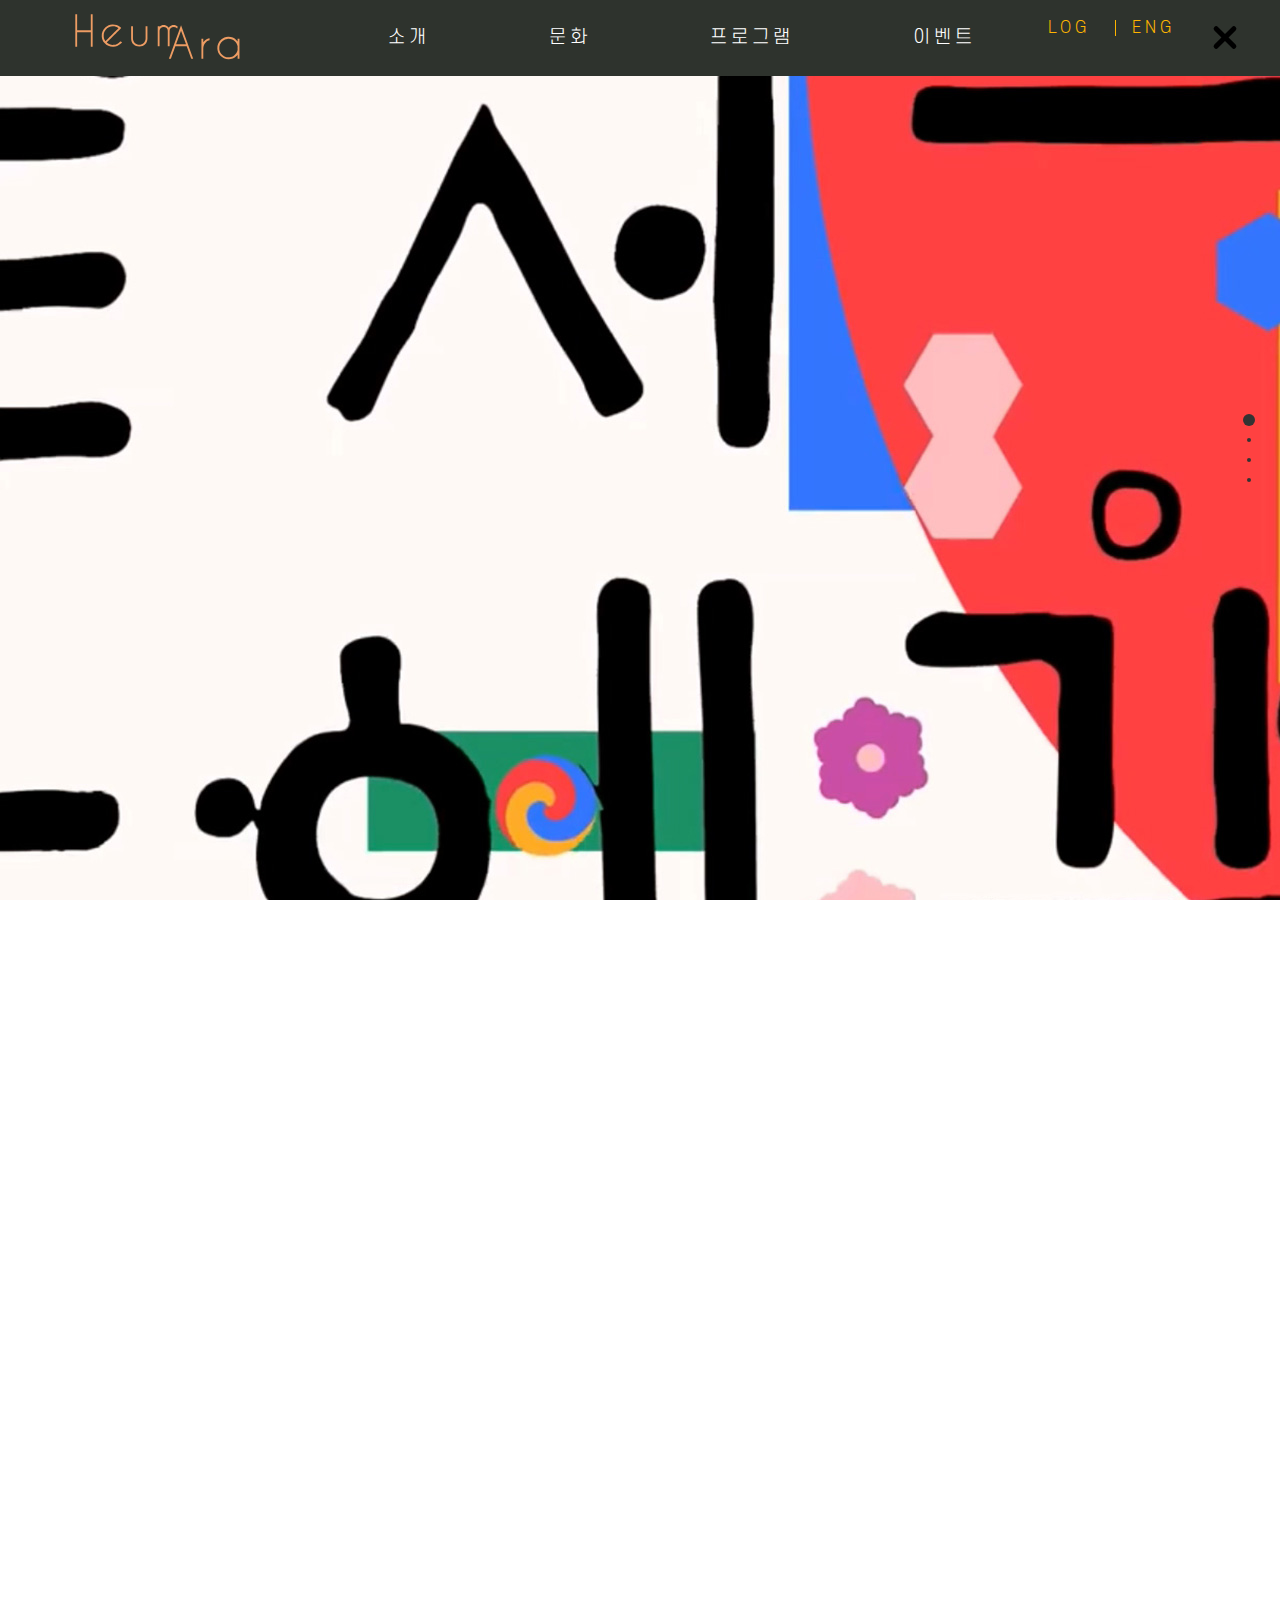
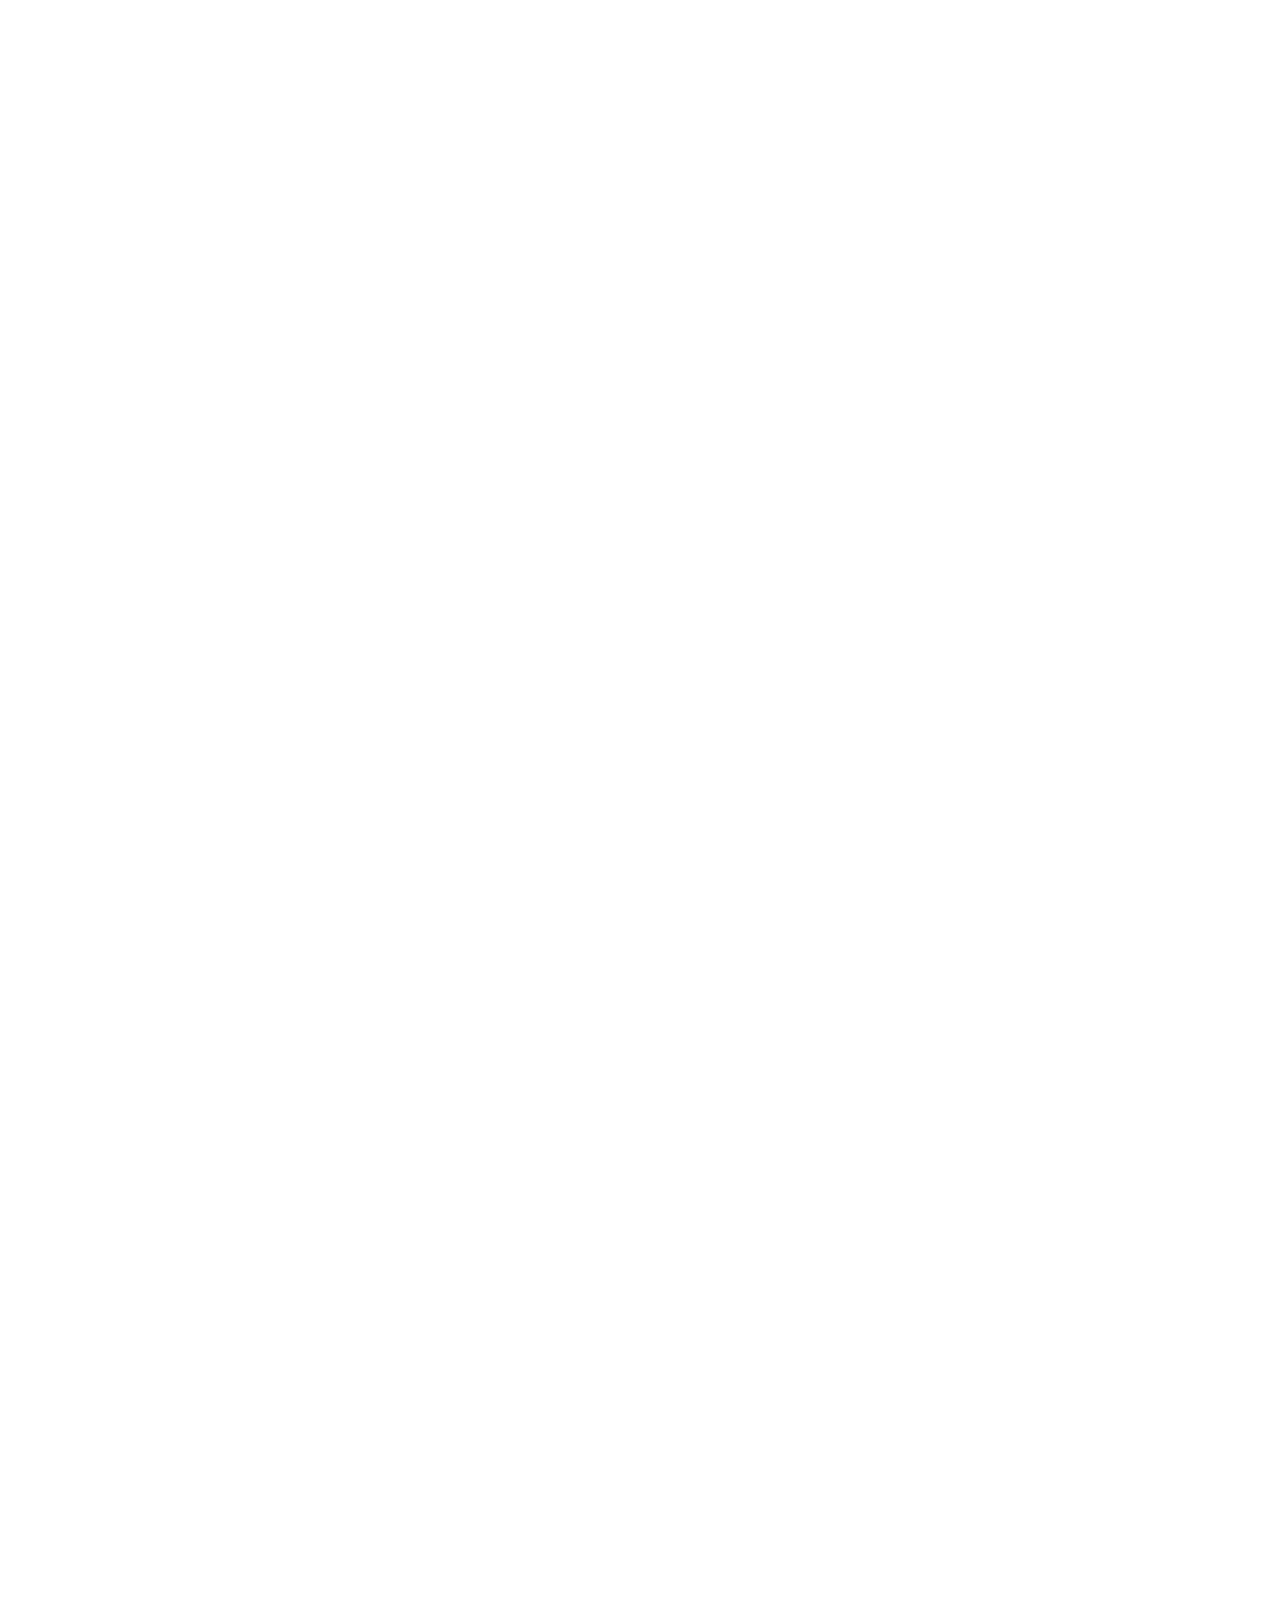
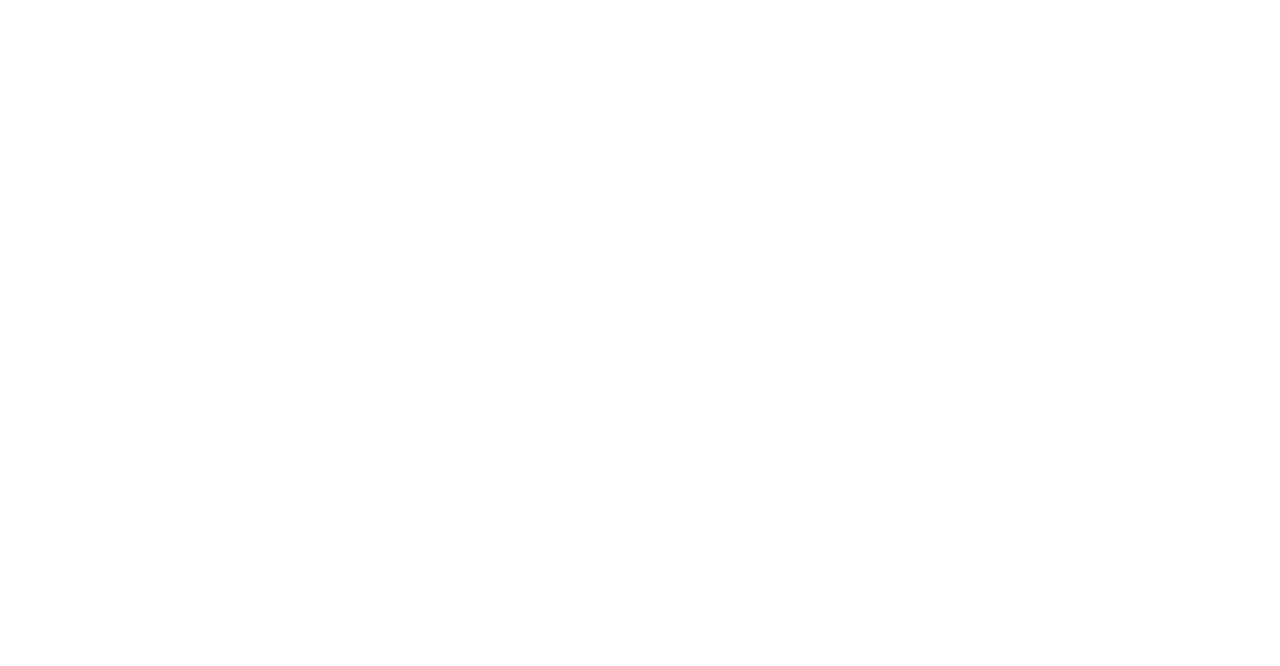
==== commit 3d7b7ac4: "index, culture 19.12.13" ====
--- a/index.html
+++ b/index.html
@@ -10,8 +10,8 @@
   <script src="./js/jquery-1.12.4.min.js"></script>
   <script src="./js/fullpage.min.js"></script>
   <script>
-   $(document).ready(function () {
-      //index 로딩시 헤더가 0.5초 동안 보여졌다 2.5초 뒤에 숨기기
+    $(document).ready(function () {
+      //index 로딩시 헤더가 0.5초 동안 보여졌다 2초 뒤에 숨기기
       setTimeout(function () {
         $('#mainOpen .open_btn').trigger('click');
       }, 500);
@@ -21,36 +21,69 @@
 
       //index 메뉴 열기
       $('#mainOpen .open_btn').on('click', function () {
-        $(this).parent().next().show().stop().animate({top: 0}, 300, function () {
+        $(this).parent().next().show().stop().animate({
+          top: 0
+        }, 300, function () {
           $(this).prev().hide();
         });
 
         $('#header .close_btn').on('click', function () {
           //index 메뉴 닫기
-          $(this).closest('#header').stop().animate({top: -76}, 300, function () {
+          $(this).closest('#header').stop().animate({
+            top: -76
+          }, 300, function () {
             $(this).hide().prev().stop().fadeIn();
           });
         });
 
         return false;
       });
-    
+
       $('#fullpage').fullpage({
         //필요한 옵션으로 추가
         navigation: true,
         navigationPosition: 'right',
         sectionsColor: ['transparent', '#fff', '#fff', '#fff', '#2e332d'],
-		    navigationTooltips: ['s1', 's2', 's3', 's4', 's5'] //인디케이터에 오버한 경우 보여질 텍스트, 접근성 향상
+        navigationTooltips: ['main', 'Culture', 'Program', 'Event', '푸터'] //인디케이터에 오버한 경우 보여질 텍스트, 접근성 향상
       });
 
       //#cnt2 culture images
       var $btnEle = $('#btn li');
       var $photo = $('#photo');
 
-      $btnEle.find('.btn1').on('click', function () {
+      //경로명과 alt 속성을 2차원 배열에 저장 => 호출하려면 ... 배열명[depth1인덱스][depth2인덱스]
+      var photoSrc = [
+        ['culture_01_1.jpg', 'culture_02_1.jpg', 'culture_03_1.jpg'],
+        ['culture_01_2.jpg', 'culture_02_2.jpg', 'culture_03_2.jpg'],
+        ['culture_01_3.jpg', 'culture_02_3.jpg', 'culture_03_3.jpg']
+      ];
+      var photoAlt = [
+        ['안상수 한글전시작품', '날개.파티전 포스터 작품', '전시작품 감상하는 사람 뒷모습'],
+        ['최현우의 빌리브', '판타지아에무 포스터', '뮤지컬 아이다'],
+        ['독립영화여성감독전', '기억할 만한 지나침', '앵커']
+      ];
+
+      //첫번째 버튼이 로딩시 활성화
+      $btnEle.first().addClass('on');
+      $btnEle.children().on('click', function () {
         var pTxt = $(this).text();
-        /* var photoSrc = [[],[]];
-        console.log(photoSrc); ???? */
+        var tgIdx = $(this).parent().index();
+
+        //인디케이터 .on 제어
+        $(this).parent().addClass('on').siblings().removeClass('on');
+
+        $photo.find('.blind').text(pTxt);
+        for (var i = 0; i < 3; i++) {
+          $photo.children('img').eq(i).attr({
+            src: 'images/main/' + photoSrc[tgIdx][i],
+            alt: photoAlt[tgIdx][i]
+          });
+        }
+      });
+
+      /* $btnEle.find('.btn1').on('click', function () {
+        var pTxt = $(this).text();
+        
         $photo.find('.blind').text(pTxt).next().attr({
           src: 'images/main/culture_01_1.jpg',
           alt: '안상수 한글전시작품'
@@ -92,8 +125,9 @@
           alt: '앵커'
         });
         $(this).parent().addClass("on").siblings().removeClass("on");
-      });
-  });
+      }); */
+
+    });
   </script>
 </head>
 
@@ -105,79 +139,80 @@
 
   <!-- 헤더 -->
   <div class="headerwrap">
-      <div id="mainOpen">
-        <h1 class="blind">헤움아라</h1>
-        <button class="open_btn" type="button"><img src="images/common/favicon_logo.png" alt="메뉴 열기"></button>
-      </div>
-      <header id="header">
-        <h1 class="logo f_l" aria-hidden="true">
-          <a href="index.html">
-            <span class="blind">헤움아라</span>
-            <svg version="1.1" class="logosvg" xmlns="http://www.w3.org/2000/svg"
-              xmlns:xlink="http://www.w3.org/1999/xlink" x="0px" y="0px" viewBox="0 0 175 50"
-              style="enable-background:new 0 0 175 50;" xml:space="preserve">
-              <polygon style="fill:#ED9C63;" points="18.029,18.096 3.791,18.096 3.791,1.225 1.878,1.225 1.878,35.266 3.791,35.266
+    <div id="mainOpen">
+      <h1 class="blind">헤움아라</h1>
+      <button class="open_btn" type="button"><img src="images/common/favicon_logo.png" alt="메뉴 열기"></button>
+    </div>
+    <header id="header">
+      <h1 class="logo f_l" aria-hidden="true">
+        <a href="index.html">
+          <span class="blind">헤움아라</span>
+          <svg version="1.1" class="logosvg" xmlns="http://www.w3.org/2000/svg"
+            xmlns:xlink="http://www.w3.org/1999/xlink" x="0px" y="0px" viewBox="0 0 175 50"
+            style="enable-background:new 0 0 175 50;" xml:space="preserve">
+            <polygon style="fill:#ED9C63;" points="18.029,18.096 3.791,18.096 3.791,1.225 1.878,1.225 1.878,35.266 3.791,35.266
                       3.791,20.011 18.029,20.011 18.029,35.266 19.941,35.266 19.941,1.225 18.029,1.225 " />
-              <path style="fill:#ED9C63;" d="M48.417,29.821c-1.663,1.948-4.028,3.208-6.584,3.377c-2.81,0.186-5.206-0.628-7.19-2.442
+            <path style="fill:#ED9C63;" d="M48.417,29.821c-1.663,1.948-4.028,3.208-6.584,3.377c-2.81,0.186-5.206-0.628-7.19-2.442
                       c0,0,13.601-13.617,13.601-13.617l1.45-1.452c-0.462-0.491-0.924-0.928-1.386-1.314c-2.255-1.809-4.923-2.632-8.003-2.469
                       c-2.557,0.136-5.02,1.161-6.925,2.871c-2.856,2.563-4.177,5.756-3.963,9.579c0.144,2.568,1.172,5.041,2.893,6.952
                       c2.53,2.809,5.671,4.124,9.425,3.943c2.577-0.124,5.069-1.137,6.999-2.849c0.714-0.634,1.33-1.31,1.848-2.028
                       c0,0-1.915-0.686-1.915-0.686c-0.063-0.023-0.131-0.004-0.174,0.047L48.417,29.821z M31.504,22.275
                       c0.176-1.661,0.831-3.256,1.881-4.555c2.044-2.529,4.602-3.794,7.676-3.794c2.196,0,4.123,0.638,5.78,1.915
                       c-0.001,0.001-13.494,13.51-13.494,13.51C31.828,27.375,31.214,25.016,31.504,22.275z" />
-              <path style="fill:#ED9C63;"
-                d="M75.1,26.628c0,1.773-0.641,3.287-1.923,4.542c-1.282,1.255-2.802,1.883-4.558,1.883
+            <path style="fill:#ED9C63;"
+              d="M75.1,26.628c0,1.773-0.641,3.287-1.923,4.542c-1.282,1.255-2.802,1.883-4.558,1.883
                       c-1.884,0-3.464-0.631-4.739-1.894c-1.289-1.248-1.934-2.759-1.934-4.532V13.735h-1.913v13.064c0.042,2.355,0.836,4.305,2.38,5.851
                       c1.544,1.546,3.62,2.319,6.227,2.319c2.451,0,4.449-0.773,5.993-2.319c1.544-1.546,2.338-3.496,2.38-5.851V13.735H75.1V26.628z" />
-              <path style="fill:#ED9C63;" d="M100.024,14.352c-0.34,0.34-0.63,0.695-0.871,1.064c-0.241-0.383-0.524-0.738-0.85-1.064
+            <path style="fill:#ED9C63;" d="M100.024,14.352c-0.34,0.34-0.63,0.695-0.871,1.064c-0.241-0.383-0.524-0.738-0.85-1.064
                       c-1.204-1.206-2.663-1.808-4.378-1.808c-1.658,0-3.081,0.574-4.271,1.723v-0.489h-1.913v20.893h1.913V18.373
                       c0.099-1.05,0.517-1.936,1.254-2.66c0.836-0.837,1.842-1.255,3.018-1.255c1.176,0,2.189,0.418,3.039,1.255
                       c0.779,0.78,1.197,1.723,1.254,2.83h-0.021v16.127h1.913V18.841c0-1.248,0.421-2.291,1.264-3.128
                       c0.843-0.837,1.852-1.255,3.028-1.255c1.176,0,2.189,0.418,3.039,1.255c0.184,0.185,0.281,0.409,0.425,0.612l0.763-2.099
                       c-1.176-1.112-2.58-1.683-4.227-1.683C102.687,12.543,101.228,13.146,100.024,14.352z" />
-              <g id="XMLID_46_">
-                <path style="fill:#ED9C63;" d="M99.357,47.629h2.04l4.739-13.042h11.773l4.739,13.042h2.019L112.022,12.8L99.357,47.629z
+            <g id="XMLID_46_">
+              <path style="fill:#ED9C63;" d="M99.357,47.629h2.04l4.739-13.042h11.773l4.739,13.042h2.019L112.022,12.8L99.357,47.629z
                            M106.837,32.672l5.185-14.276l5.185,14.276H106.837z" />
-                <path style="fill:#ED9C63;" d="M135.182,30.544v-3.808h-1.913v20.893h1.913V36.842c0.071-2.525,1.013-4.688,2.826-6.489
+              <path style="fill:#ED9C63;" d="M135.182,30.544v-3.808h-1.913v20.893h1.913V36.842c0.071-2.525,1.013-4.688,2.826-6.489
                           c1.289-1.291,2.536-1.964,3.74-2.021c0,0,0-2.085,0-2.085c-1.771,0.085-3.499,0.972-5.185,2.659
                           C136.039,29.431,135.579,29.977,135.182,30.544z" />
-                <path style="fill:#ED9C63;"
-                  d="M170.965,29.693c-0.368-0.496-0.772-0.972-1.211-1.425c-2.394-2.397-5.312-3.536-8.752-3.417
+              <path style="fill:#ED9C63;"
+                d="M170.965,29.693c-0.368-0.496-0.772-0.972-1.211-1.425c-2.394-2.397-5.312-3.536-8.752-3.417
                           c-2.65,0.092-5.222,1.112-7.196,2.883c-2.848,2.555-4.17,5.746-3.965,9.574c0.141,2.624,1.221,5.14,3,7.074
                           c2.358,2.563,5.24,3.844,8.646,3.844c3.23,0,5.986-1.142,8.267-3.425c0.439-0.454,0.843-0.929,1.211-1.426v4.255h1.913V26.736
                           h-1.913V29.693z M170.959,38.468c-0.438,2.256-1.66,4.187-3.668,5.793c-1.292,1.033-2.873,1.677-4.518,1.852
                           c-3.661,0.388-6.65-0.846-8.965-3.703c-1.056-1.303-1.72-2.903-1.898-4.571c-0.392-3.671,0.847-6.667,3.718-8.988
                           c1.298-1.049,2.888-1.713,4.547-1.893c3.236-0.351,5.947,0.568,8.134,2.757c1.409,1.411,2.293,3.046,2.65,4.905
                           c0.006,0.031,0.007,0.058,0.004,0.094c-0.088,1.009-0.05,2.665,0.001,3.676C170.966,38.419,170.965,38.442,170.959,38.468z" />
-              </g>
-            </svg>
-          </a>
-        </h1>
-        <div class="log f_r">
-          <ul>
-            <li><a href="">LOG</a></li>
-            <li><a href="" class="ENG">ENG</a></li>
-          </ul>
-        </div>
-        <nav id="gnb">
-          <ul>
-            <li class="gnb1"><a href="Sub/intro.html">소개</a></li>
-            <li class="gnb2"><a href="Sub/culture.html">문화</a></li>
-            <li class="gnb3"><a href="Sub/program.html">프로그램</a></li>
-            <li class="gnb4"><a href="Sub/event.html">이벤트</a></li>
-            <li class="gnb4"><a href="Sub/rental.html">대관안내</a></li>
-            <li class="gnb4"><a href="Sub/templete.html">고객센터</a></li>
-          </ul>
-        </nav>
-        <button class="close_btn ham_btn">메뉴 닫기</button>
-      </header>
-    </div>
+            </g>
+          </svg>
+        </a>
+      </h1>
+      <div class="log f_r">
+        <ul>
+          <li><a href="">LOG</a></li>
+          <li><a href="" class="ENG">ENG</a></li>
+        </ul>
+      </div>
+      <nav id="gnb">
+        <ul>
+          <li class="gnb1"><a href="Sub/intro.html">소개</a></li>
+          <li class="gnb2"><a href="Sub/culture.html">문화</a></li>
+          <li class="gnb3"><a href="Sub/program.html">프로그램</a></li>
+          <li class="gnb4"><a href="Sub/event.html">이벤트</a></li>
+          <li class="gnb4"><a href="Sub/rental.html">대관안내</a></li>
+          <li class="gnb4"><a href="Sub/templete.html">고객센터</a></li>
+        </ul>
+      </nav>
+      <button class="close_btn ham_btn">메뉴 닫기</button>
+    </header>
+  </div>
 
 
   <!-- 본문 -->
   <div id="fullpage">
     <section class="section" id="cnt1">
-      <video id="videobg" autoplay loop muted poster="images/common/media.jpg" width="100%" height="100%">
+      <h2 class="blind">헤움아라 한글전시 소개</h2>
+      <video id="videobg" autoplay loop muted poster="images/common/media.jpg">
         <source src="media/index.mp4" type="video/mp4">
       </video>
     </section>
@@ -189,7 +224,7 @@
       </div>
       <div class="txt p_a">
         <p>다양한 문화생활의 중심<br>생각의 바다, 헤움아라</p>
-        <a href="sub/culture.html">문화<span class="link_arrow"></span></a>
+        <a href="sub/culture.html">| 상세보기 |<span class="link_arrow"></span></a>
         <ul id="btn">
           <li><button type="button" class="btn1 first">EXHIBITION<span></span></button></li>
           <li><button type="button" class="btn2">PERFORMANCE<span></span></button></li>
@@ -218,7 +253,7 @@
         <span>
           헤움아라에서 운영되는 <br>
           다양한 프로그램을 만나보세요.
-          <span>
+        </span>
       </div>
       <ul class="proimg">
         <li>
@@ -321,4 +356,4 @@
   </div>
 </body>
 
-</html>
+</html>--- a/css/common.css
+++ b/css/common.css
@@ -58,7 +58,7 @@
 
 /* header */
 button{margin: 0;padding: 0;border: none;background: none;cursor: pointer;}
-.headerwrap{min-width: 1660px;height: 76px;}
+.headerwrap{height: 76px;}
 #gnb{width: 70%;margin: 0 auto;}
 #gnb > ul > li + li{margin-left: 100px;}
 
@@ -83,7 +83,7 @@
 body{font-family: s-core;font-weight: 300;font-size:18px;color: #555;letter-spacing: 4px;}
 
 /* header */
-.headerwrap{position:fixed;top:0;left:0;width:100%;min-width:1910px;overflow: hidden;z-index:8888;transition:top 0.6s;}
+.headerwrap{position:fixed;top:0;left:0;width:100%;overflow: hidden;z-index:8888;transition:top 0.6s;}
 .headerwrap.hide{top:-80px;}
 #header{font-weight: 300;top: 0;left: 0;width: 100%;height: 76px;background: #2e332d;}
 .logo {padding: 0px 71px;}
@@ -106,13 +106,17 @@
 #gnb ul li a:hover, #gnb ul li a:focus{color:#ffb400; font-weight: 400;}
 
 /* footer */
-#footer{position: relative;width: 100%;height: 150px;border-top: 1px solid #aaa;margin: 0 auto;padding-bottom: 80px;color: #ED9C63;letter-spacing: 3px;font-size: 15px;background: #2e332d;}
-.footer_logo{left: 250px;top: 100px;width: 925px;height: 70px;vertical-align: middle;}
-.footer_logo a{width: 175px;height: 50px;}
+#footer{position: relative;width: 100%;height: 150px;margin: 0 auto;padding-bottom: 80px;color: #ED9C63;letter-spacing: 3px;font-size: 15px;background: #2e332d;}
+.footer_logo{left: 150px;top: 100px;width: 920px;height: 70px;}
+.footer_logo a{width: 175px;height: 50px;vertical-align: middle;}
 .footer_logo div{width: 665px;}
 .footer_logo div p{padding-top: 15px;}
-.footer_link{right: 250px;top: 100px;text-align: right;}
+.footer_link{right: 150px;top: 100px;text-align: right;}
 .footer_link p a{font-weight: 500;}
 .footer_link ul{padding-top: 15px;}
 .footer_link ul li:first-child{padding-right: 20px;border-right: 2px solid #ED9C63;}
 .footer_link ul li:last-child{padding-left: 20px;}
+
+/* 마지막 인디케이터(푸터)가 보여지지 않도록 */
+#fp-nav ul li:last-child{display: none;}
+#fp-nav ul li:hover .fp-tooltip, #fp-nav.fp-show-active a.active + .fp-tooltip{background: #333;padding: 2px 10px;;}--- a/css/main.css
+++ b/css/main.css
@@ -15,7 +15,8 @@
 #cnt2 .sub_tit strong{font-size: 35px;color:#686868;top: 135px;right: 0;font-weight: 400;}
 
 #cnt2 .txt{bottom: 0;left: 250px;width: 250px;z-index: 100;line-height: 2;color: #686868;}
-#cnt2 .txt a:hover, #cnt2 .txt a:focus{font-weight: 500;color: #eb9c68;}
+#cnt2 .txt a{color: #eb9c68;margin-top: 10px;font-weight: 400;display: block;}
+#cnt2 .txt a:hover, #cnt2 .txt a:focus{font-weight: 500;}
 #cnt2 .txt .link_arrow{}
 #cnt2 #btn{width: 250px;font-size: 25px;margin-bottom: 200px;margin-top: 30px;}
 #cnt2 #btn li button{position: relative;z-index: 300;letter-spacing: 5px;line-height: 1.7;font-weight: 300;color: #eb9c68;outline: none;}
@@ -28,7 +29,7 @@
 
 #cnt2 #photo{width: 940px;height: 100%;right: 250px;top: 0;}
 #cnt2 #photo img:nth-child(2){top: 0;right: 0;}
-#cnt2 #photo img:nth-child(3){bottom: 0;left: 70;}
+#cnt2 #photo img:nth-child(3){bottom: 0;left: 70px;}
 #cnt2 #photo img:nth-child(4){bottom: 0;right: 0;}
 
 
@@ -75,34 +76,36 @@
 
 #cnt4 #b div{background: #000; width: 500px;height: 800px;}
 
-#cnt4 h2{position: absolute;left: 370px;top: 110px;font-size: 64px;height: 64px;width: 536px;text-align: center left;line-height: 64px;font-weight: 400;letter-spacing: 9.6px;color: #000;}
+#cnt4 h2{position: absolute;left: 370px;top: 110px;font-size: 64px;height: 64px;width: 536px;text-align: center;line-height: 64px;font-weight: 400;letter-spacing: 9.6px;color: #000;}
 
-#cnt4 strong{position: absolute;left: 370px;top: 61px;font-size: 28px;height: 28px;width: 174px;text-align: center left;line-height: 28px;letter-spacing: 8px;}
+#cnt4 strong{position: absolute;left: 370px;top: 61px;font-size: 28px;height: 28px;width: 174px;text-align: center;line-height: 28px;letter-spacing: 8px;}
 
 /*  */
-#cnt4 h2{position: absolute;left: 370px;top: 110px;font-size: 64px;height: 64px;width: 100%;text-align: center left;line-height: 64px;font-weight: 400;letter-spacing: 9.6px;color: #000;}
+#cnt4 h2{position: absolute;left: 370px;top: 110px;font-size: 64px;height: 64px;width: 100%;line-height: 64px;text-align: left;font-weight: 400;letter-spacing: 9.6px;color: #000;}
 
-#cnt4 #subtit{position: absolute;left: 789px;top: 722px;font-size: 20px;height: 20px;width: 100%;text-align: center left;line-height: 20px;letter-spacing: 5px;font-weight: 400}
+#cnt4 #subtit{position: absolute;left: 789px;top: 722px;font-size: 20px;height: 20px;width: 100%;line-height: 20px;letter-spacing: 5px;font-weight: 500}
 
-#cnt4 #txtbox{position: absolute;left: 789px;top: 763px;font-size: 18px;height: 114px;width: 470px;text-align: center left;line-height: 30px;letter-spacing: 2px;overflow: hidden;}
+#cnt4 #txtbox{position: absolute;left: 789px;top: 763px;font-size: 18px;height: 114px;width: 470px;line-height: 30px;letter-spacing: 2px;overflow: hidden;}
 
 #cnt4 #txtbox li{margin-bottom: 50px;}
 
-#cnt4 #txtbox li:nth-child(1){animation: txtmovie 10s linear infinite;}
+#cnt4.active #txtbox li:nth-child(1){animation: txtmovie 20s linear infinite;}
+
+/* #cnt4 #txtbox li:hover{text-al;} */
 
 @keyframes txtmovie{
-        0%{margin-top: 0px;}
+        0%{margin-top: 100px;}
         5%{margin-top: 0;}
-        30%{margin-top: 0;}
-        35%{margin-top: -114px;}
-        60%{margin-top: -114px;}
-        65%{margin-top: -256px;}
-        90%{margin-top: -256px;}
-        100%{margin-top: 0px;}}
-/* 움직이는 네모 */
+        35%{margin-top: 0;}
+        40%{margin-top: -114px;}
+        65%{margin-top: -114px;}
+        70%{margin-top: -256px;}
+        95%{margin-top: -256px;}
+        100%{margin-top: -450px;}}
+/* 움직이는 동그라미 */
 #loader {position: absolute;top: 583px;left: 755px;margin-top: -2.7em;margin-left: -2.7em;width: 5.4em;
 height: 5.4em;}
-#box {position: absolute;left: 0;bottom: -.1em;width: 1em;height: 1em;background-color: transparent;border: .2em solid #fff;border-radius: 40%;transform: translate(0, -1em) rotate(-45deg);animation: push 15s cubic-bezier(.79, 0, .47, .97) infinite;}
+#box {position: absolute;left: 0;bottom: -.3em;width: 1em;height: 1em;background-color: transparent;border: .2em solid #fff;border-radius: 40%;transform: translate(0, -1em) rotate(-45deg);animation: push 15s cubic-bezier(.79, 0, .47, .97) infinite;}
 
 @keyframes push {
     0% {transform: translate(-20em, 0em) rotate(-45deg) ; background: #5fb9cf;}
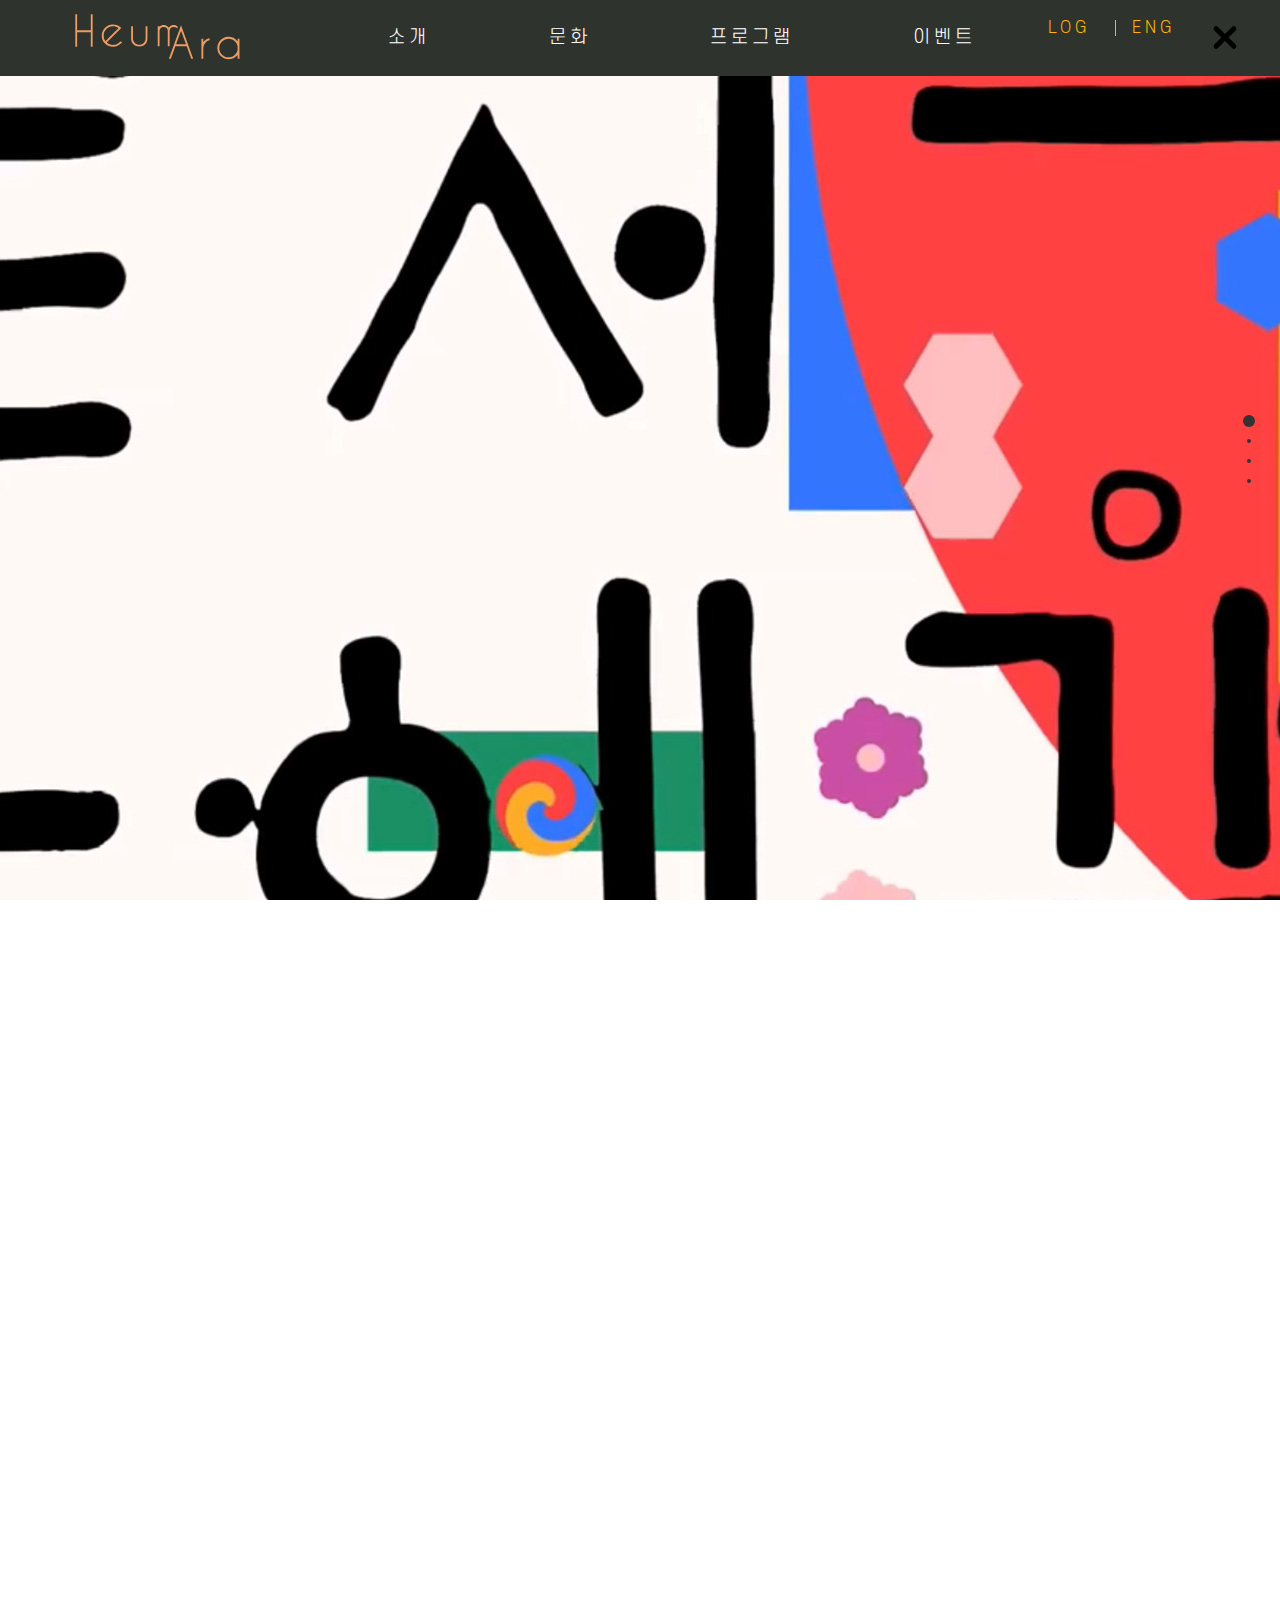
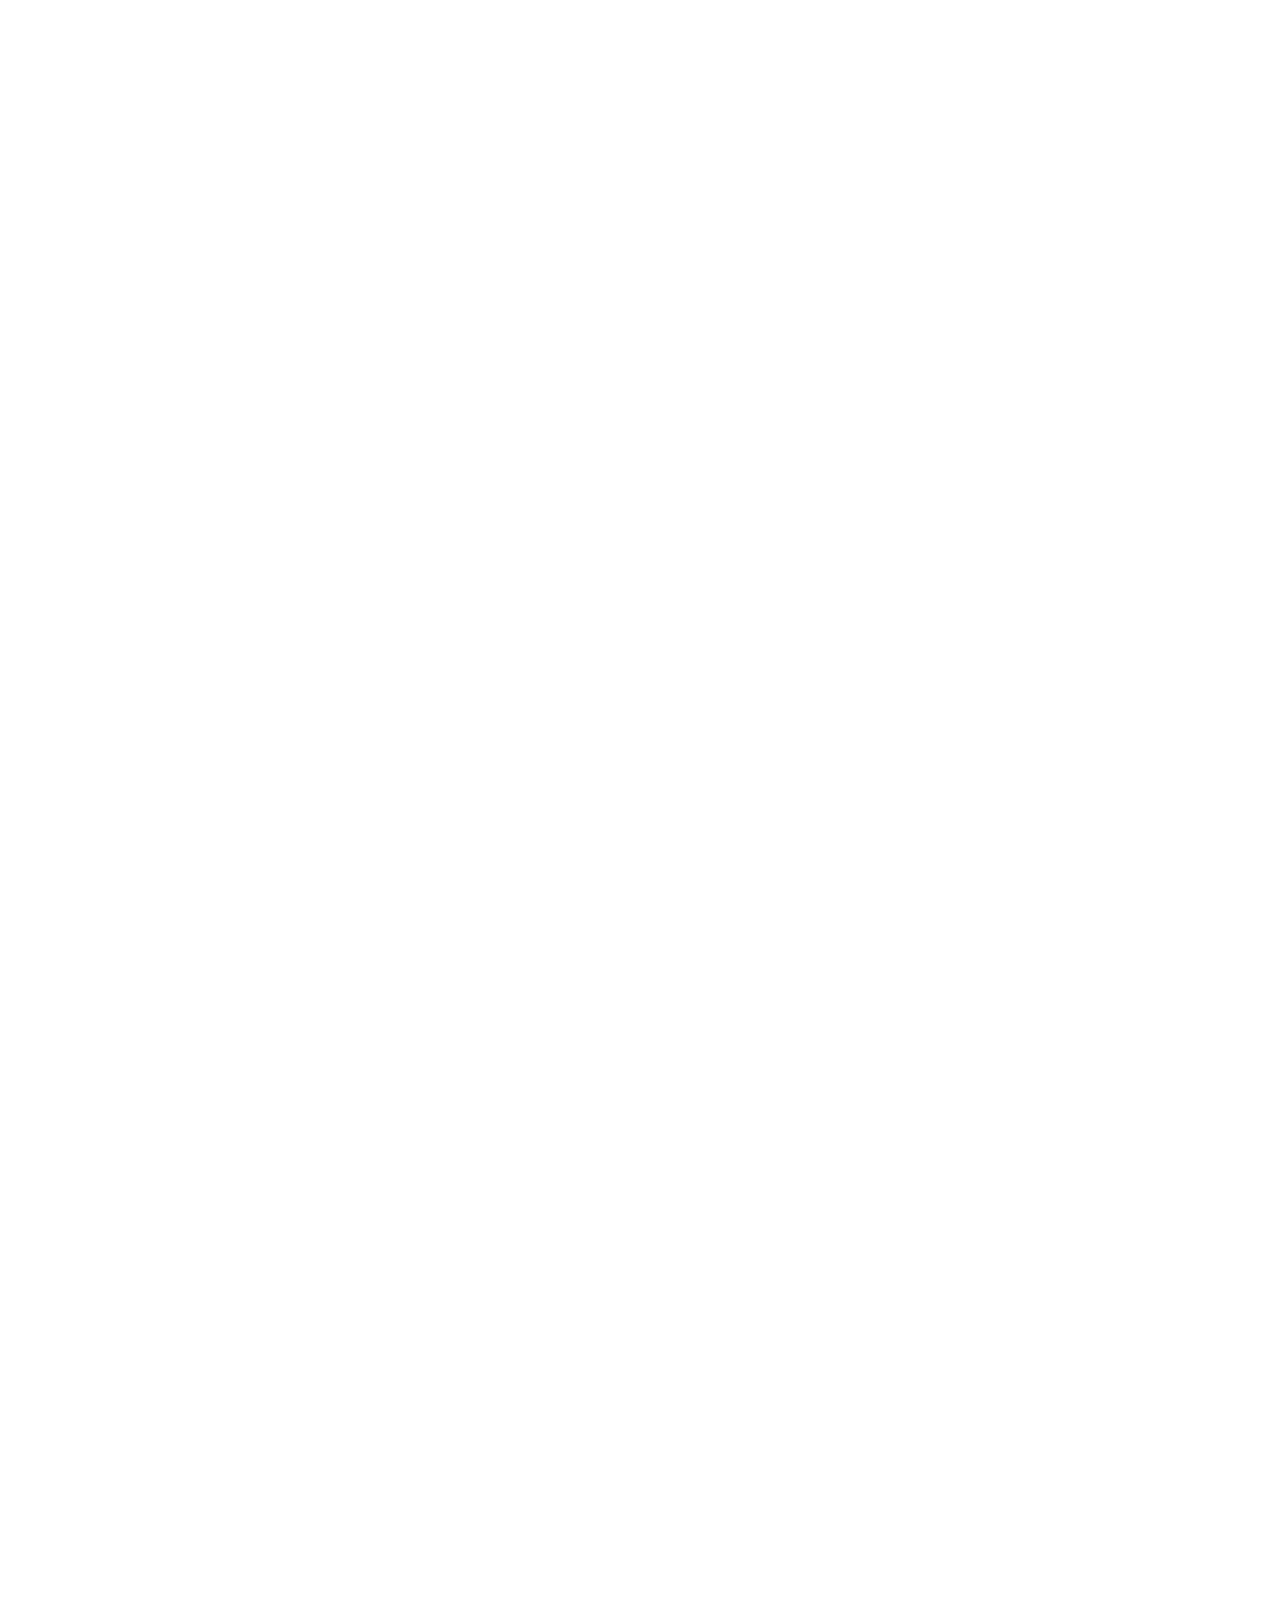
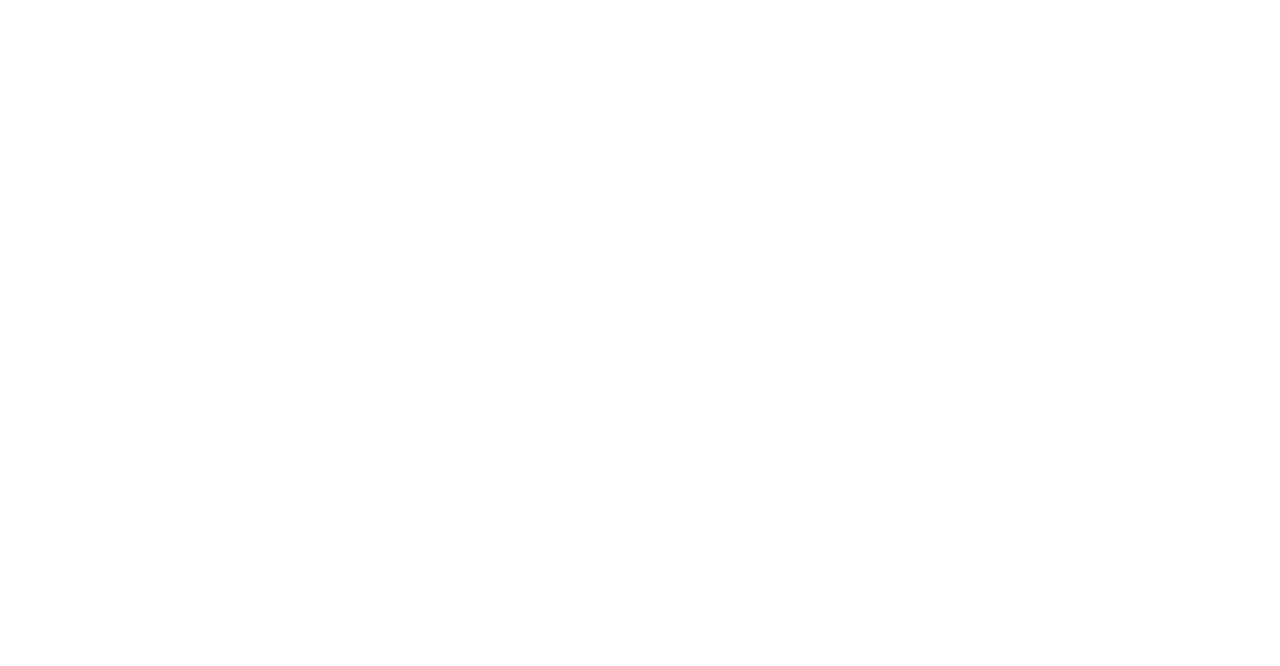
==== commit 3f2cec64: "index favicon" ====
--- a/index.html
+++ b/index.html
@@ -4,9 +4,13 @@
 <head>
   <meta charset="UTF-8">
   <title> 헤움아라 </title>
-  <link rel="stylesheet" href="./css/fullpage.css">
-  <link rel="stylesheet" href="./css/common.css">
-  <link rel="stylesheet" href="./css/main.css">
+  <link rel="stylesheet" href="css/fullpage.css">
+  <link rel="stylesheet" href="css/common.css">
+  <link rel="stylesheet" href="css/main.css">
+  <link rel="icon" href="images/favicon.ico">
+  <!--[if lt IE 9]>
+      <script type="text/javascript" src="assets/js/html5shiv.min.js"></script>
+  <![endif]-->
   <script src="./js/jquery-1.12.4.min.js"></script>
   <script src="./js/fullpage.min.js"></script>
   <script>
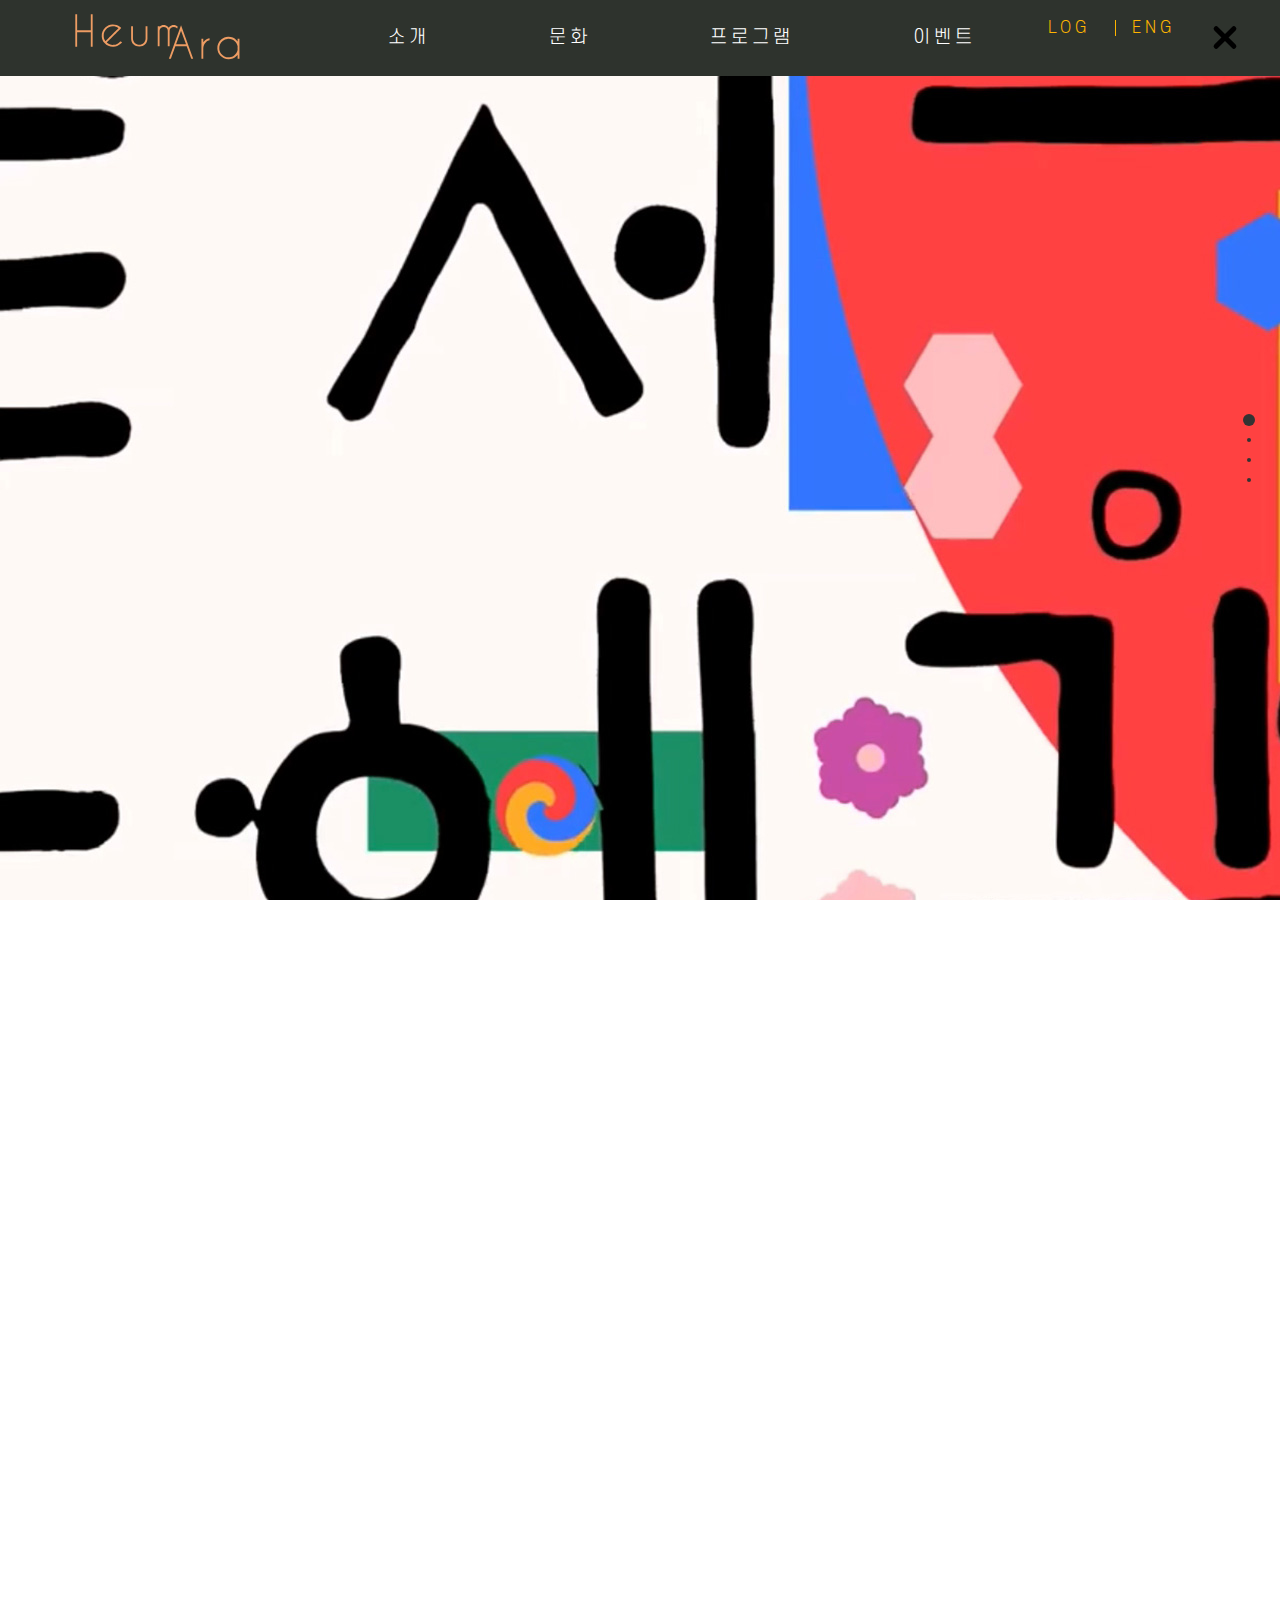
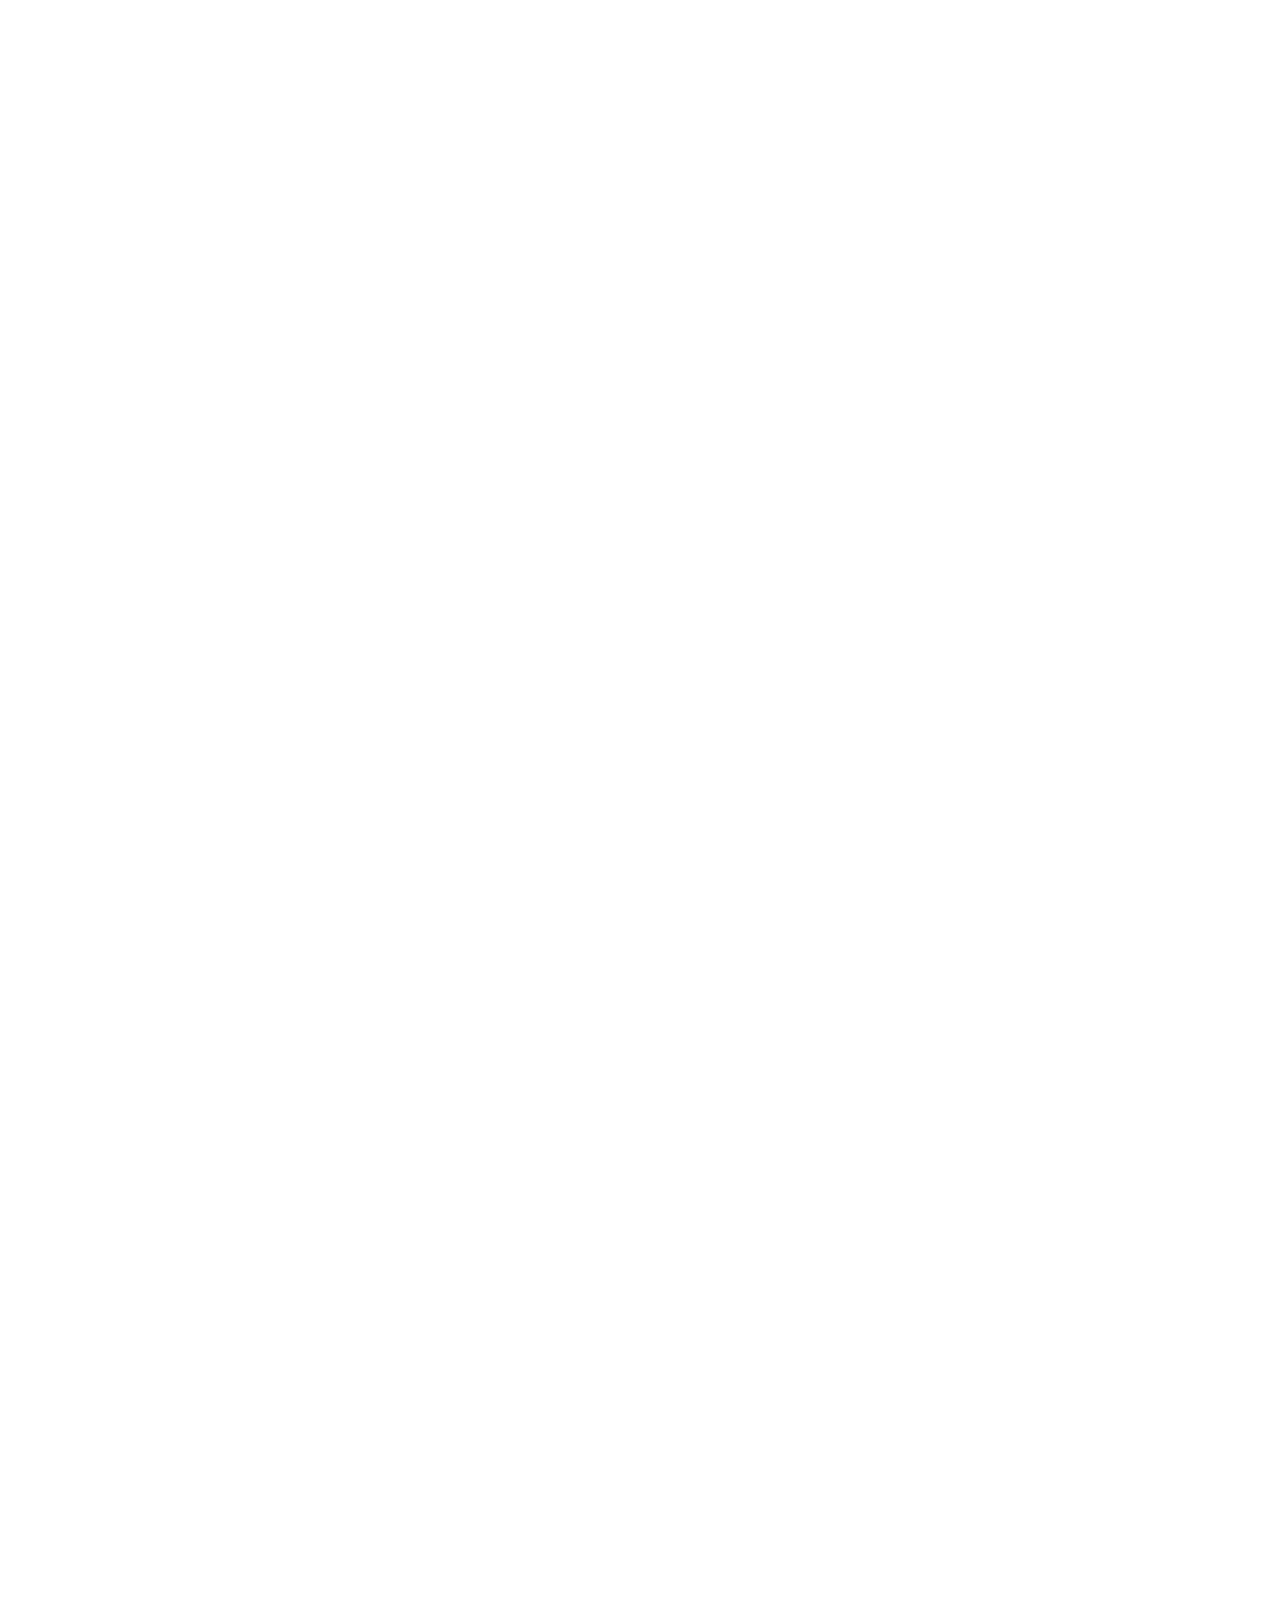
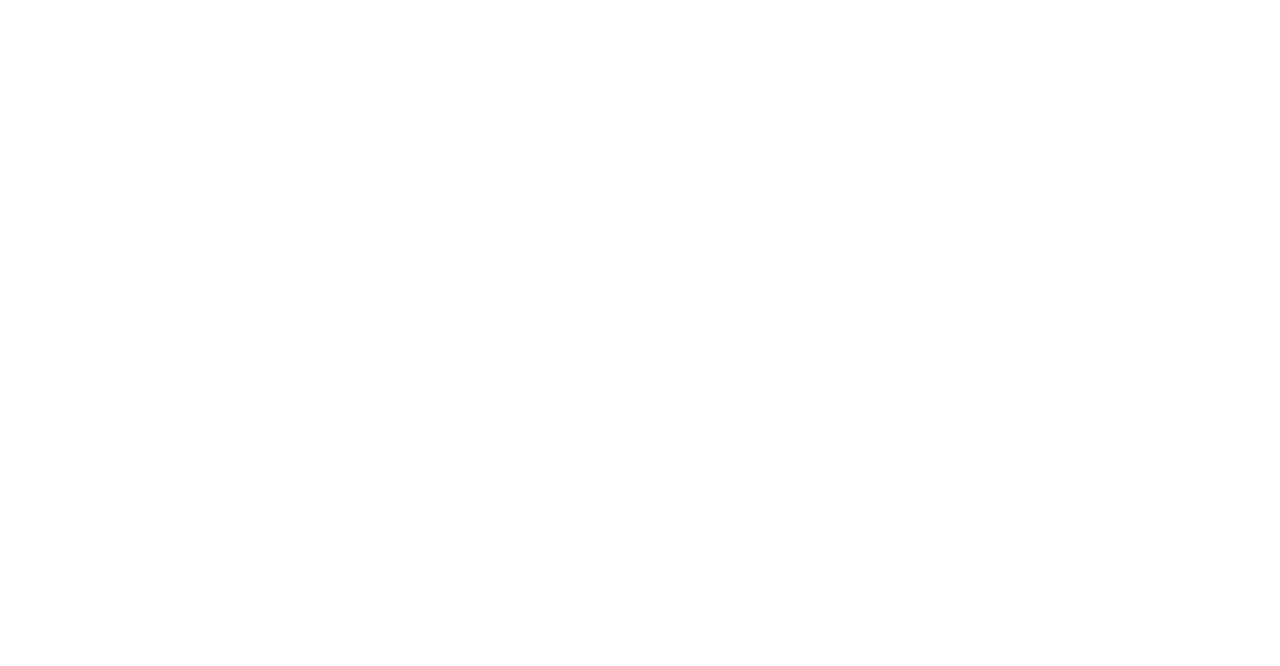
==== commit 89708e72: "shiv.min" ====
--- a/index.html
+++ b/index.html
@@ -9,7 +9,7 @@
   <link rel="stylesheet" href="css/main.css">
   <link rel="icon" href="images/favicon.ico">
   <!--[if lt IE 9]>
-      <script type="text/javascript" src="assets/js/html5shiv.min.js"></script>
+      <script src="js/html5shiv.min.js"></script>
   <![endif]-->
   <script src="./js/jquery-1.12.4.min.js"></script>
   <script src="./js/fullpage.min.js"></script>
--- a/css/common.css
+++ b/css/common.css
@@ -3,41 +3,45 @@
   font-family: s-core;
   src: url("../fonts/SCDream2.eot");
   src: local("※"),
-  url("../fonts/SCDream2.woff")format("woff"),
-  url("../fonts/SCDream2.otf")format("opentype"),
-  url("../fonts/SCDream2.ttf")format("truetype");
+  url("../fonts/SCDream2.woff") format("woff"),
+  url("../fonts/SCDream2.ttf") format("truetype");
   font-weight: 200;
 }
 @font-face {
   font-family: s-core;
   src: url("../fonts/SCDream3.eot");
   src: local("※"),
-  url("../fonts/SCDream3.woff")format("woff"),
-  url("../fonts/SCDream3.otf")format("opentype"),
-  url("../fonts/SCDream3.ttf")format("truetype");
+  url("../fonts/SCDream3.woff") format("woff"),
+  url("../fonts/SCDream3.ttf") format("truetype");
   font-weight: 300;
 }
 @font-face {
   font-family: s-core;
   src: url("../fonts/SCDream4.eot");
   src: local("※"),
-  url("../fonts/SCDream4.woff")format("woff"),
-  url("../fonts/SCDream4.otf")format("opentype"),
-  url("../fonts/SCDream4.ttf")format("truetype");
+  url("../fonts/SCDream4.woff") format("woff"),
+  url("../fonts/SCDream4.ttf") format("truetype");
   font-weight: 400;
 }
 @font-face {
   font-family: s-core;
   src: url("../fonts/SCDream5.eot");
   src: local("※"),
-  url("../fonts/SCDream5.woff")format("woff"),
-  url("../fonts/SCDream5.otf")format("opentype"),
-  url("../fonts/SCDream5.ttf")format("truetype");
+  url("../fonts/SCDream5.woff") format("woff"),
+  url("../fonts/SCDream5.ttf") format("truetype");
   font-weight: 500;
 }
+@font-face {
+  font-family: calDream;
+  src: url("../fonts/CaviarDreams.eot");
+  src: local("❅"),
+       url("../fonts/CaviarDreams.woff") format("woff"),
+       url("../fonts/CaviarDreams.ttf") format("truetype");
+}
+
 
 /* tag reset */
-body, h1, h2, h3, h4, h5, h6, ul, p{margin: 0;padding: 0;}
+body, h1, h2, h3, h4, h5, h6, ul, p, button{margin: 0;padding: 0;}
 h1, h2, h3, h4, h5, h6{font-size: inherit;}
 ul{list-style: none;}
 a:link, a:visited, a:hover, a:active{color: inherit;text-decoration: none;}
@@ -55,6 +59,12 @@
 .blind{position: absolute;top: 0;left: -9999px;text-indent: -9999px;}
 .border_box{-webkit-box-sizing: border-box;-moz-box-sizing: border-box;box-sizing: border-box;}
 .txt_right{text-align: right;}
+
+body{font-family: s-core;font-weight: 300;font-size:18px;color: #555;letter-spacing: 4px;}
+
+/* skip navigation  */
+#skip a{position: absolute;top: 0;left: -9999px;z-index:1000;}
+#skip a:focus{left: 0;width: 100%;height: 50px;line-height: 50px;text-align: center;background: #ffb400;color: #333;font-weight: 600;}
 
 /* header */
 button{margin: 0;padding: 0;border: none;background: none;cursor: pointer;}
@@ -75,12 +85,6 @@
 
 /* index header 1)mainHeader 로고만 존재 */
 #header{display: none;position: absolute;top: -76px;z-index: 500;}
-
-/* skip navigation  */
-#skip a{position: absolute;top: 0;left: -9999px;z-index: 9999;}
-#skip a:focus{left: 0;width: 100%;height: 50px;line-height: 50px;text-align: center;background: #ffb400;color: #333;font-weight: 600;}
-
-body{font-family: s-core;font-weight: 300;font-size:18px;color: #555;letter-spacing: 4px;}
 
 /* header */
 .headerwrap{position:fixed;top:0;left:0;width:100%;overflow: hidden;z-index:8888;transition:top 0.6s;}
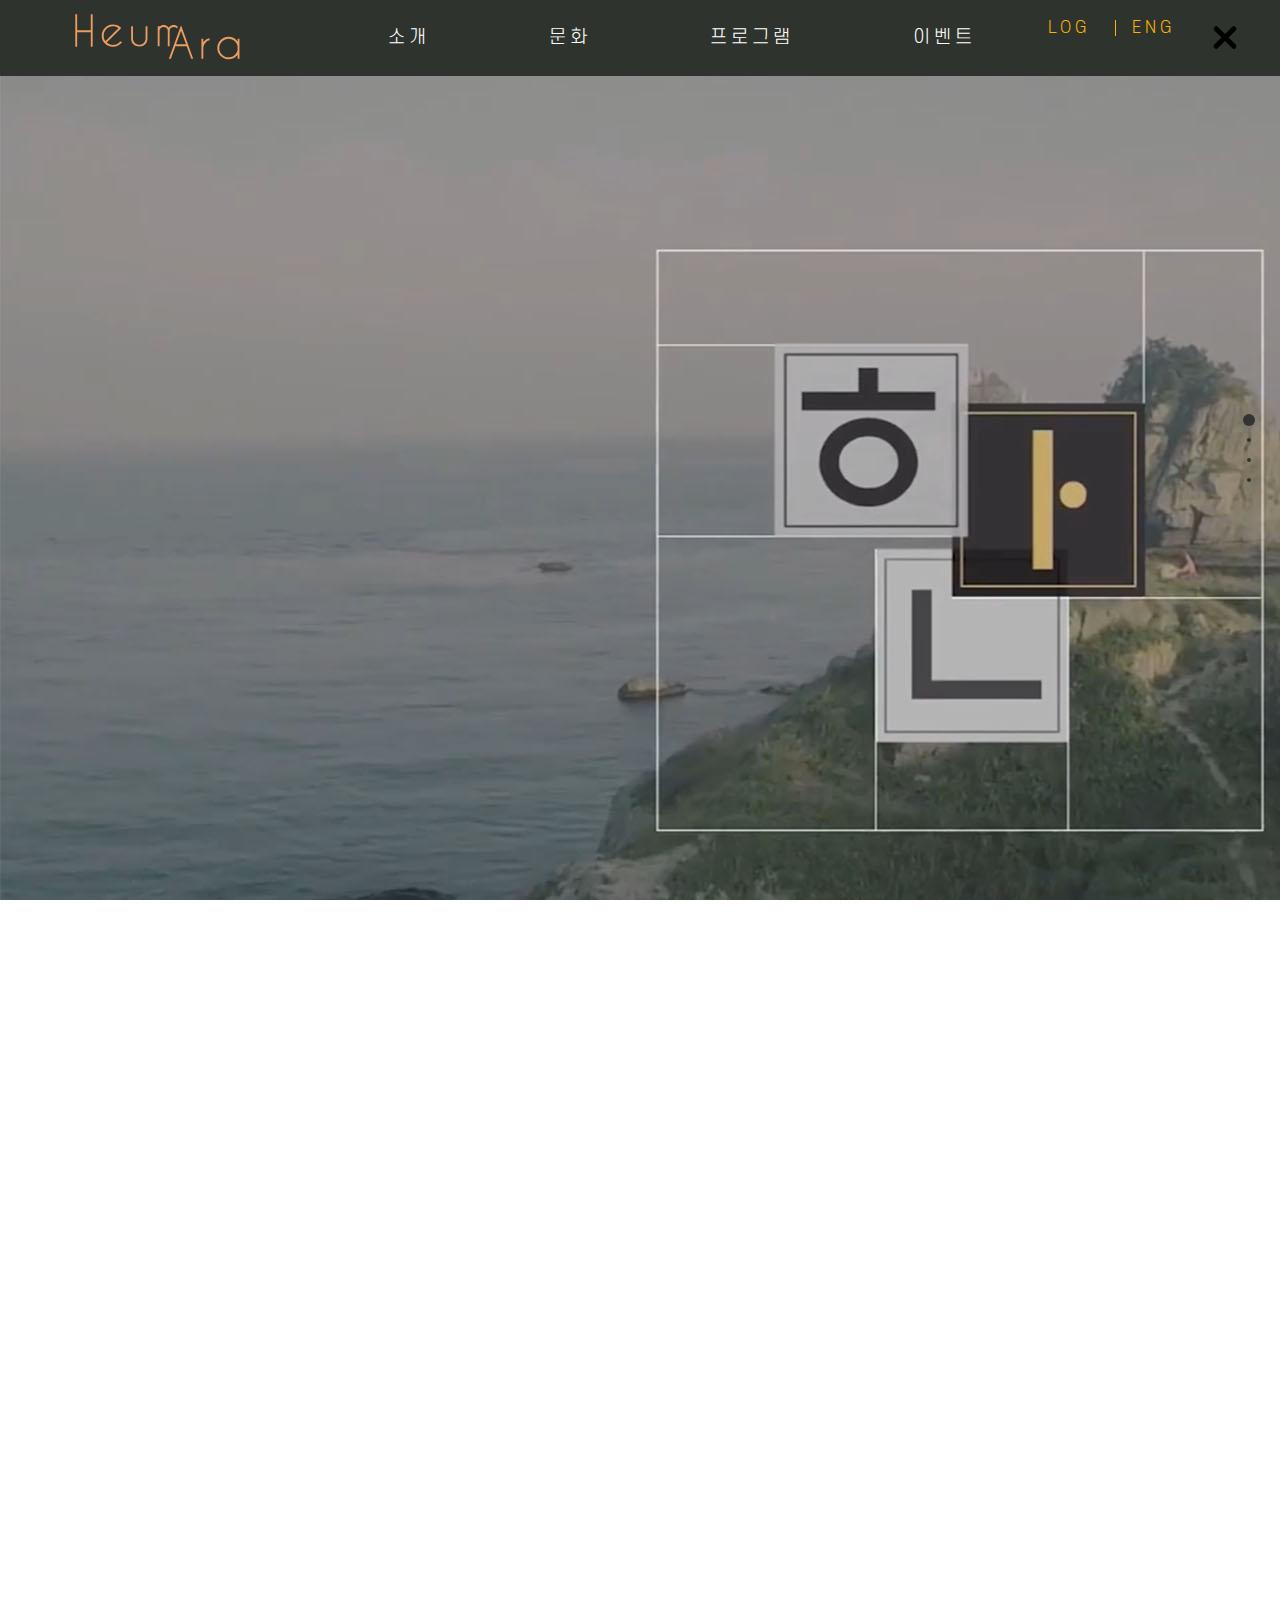
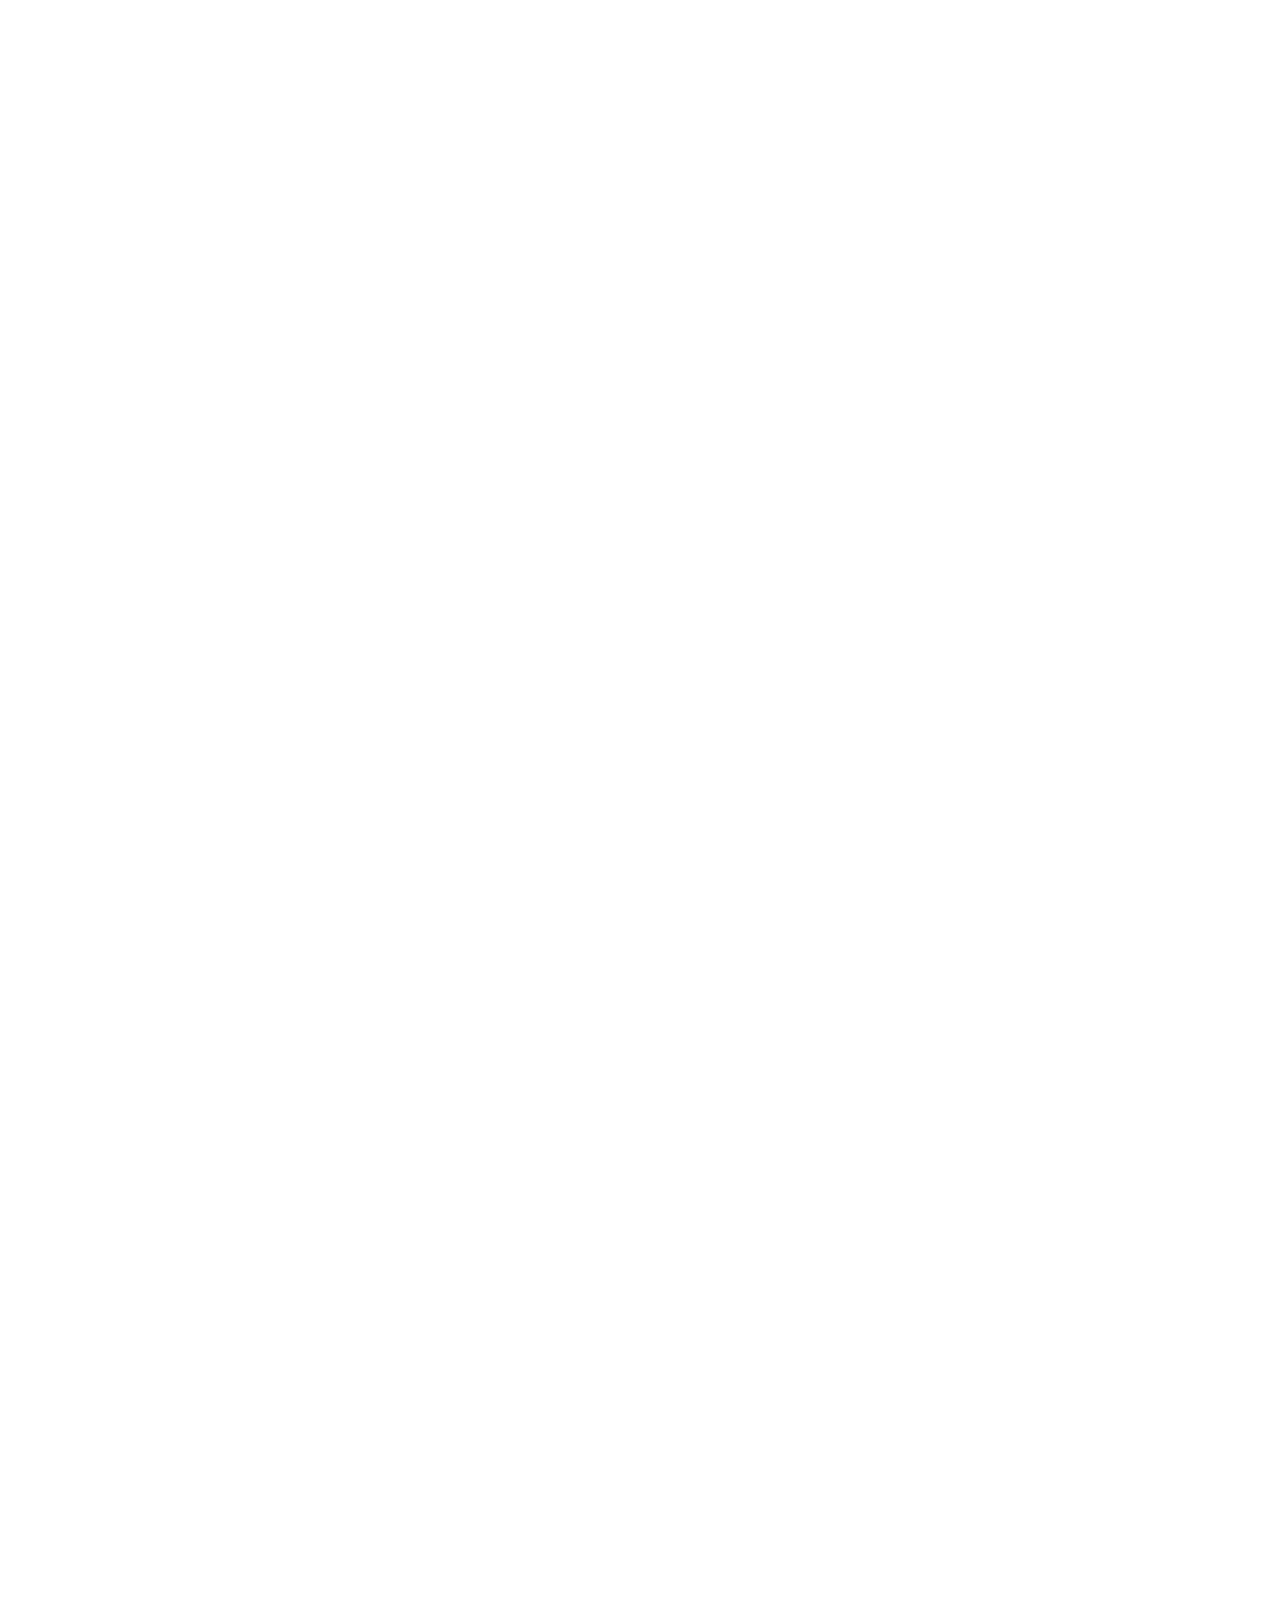
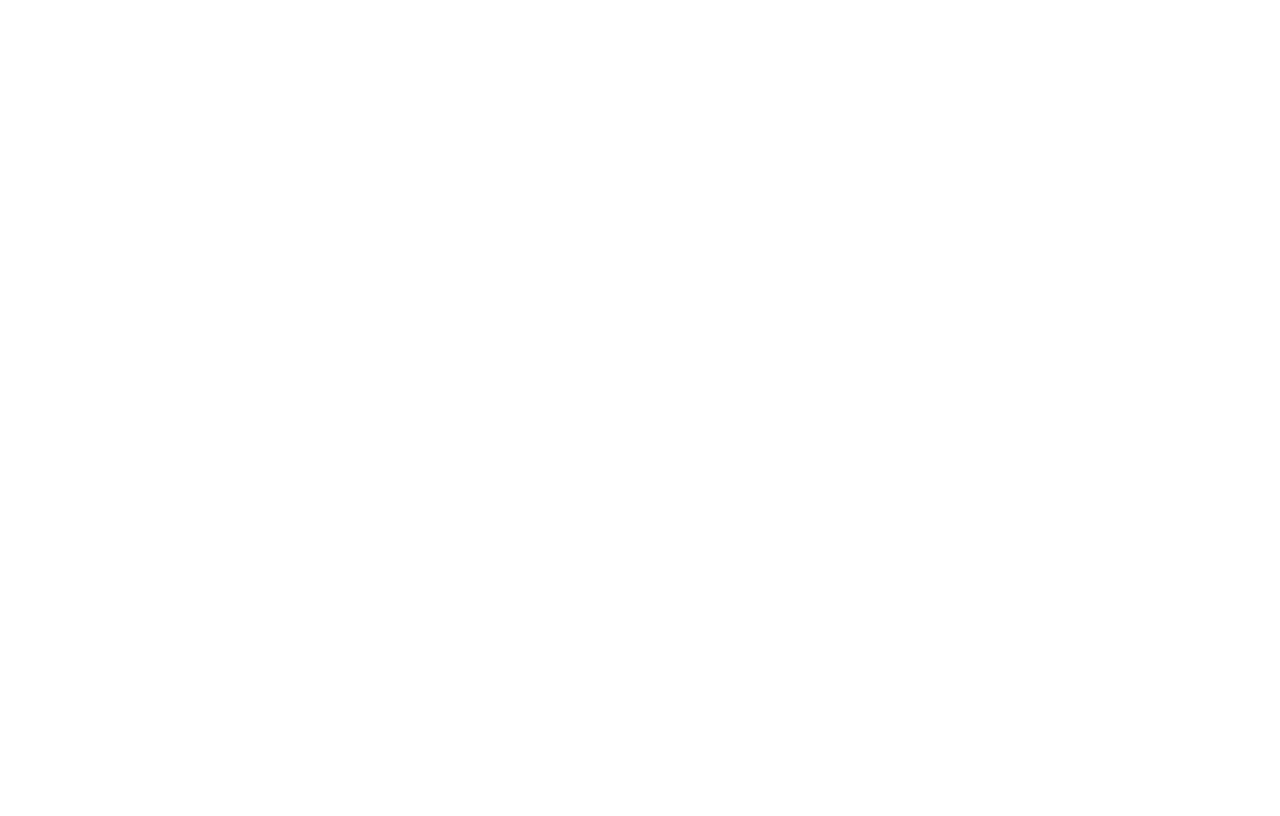
==== commit ee091698: "video" ====
--- a/index.html
+++ b/index.html
@@ -84,53 +84,6 @@
           });
         }
       });
-
-      /* $btnEle.find('.btn1').on('click', function () {
-        var pTxt = $(this).text();
-        
-        $photo.find('.blind').text(pTxt).next().attr({
-          src: 'images/main/culture_01_1.jpg',
-          alt: '안상수 한글전시작품'
-        }).next().attr({
-          src: 'images/main/culture_02_1.jpg',
-          alt: '날개.파티전 포스터 작품'
-        }).next().attr({
-          src: 'images/main/culture_03_1.jpg',
-          alt: '전시작품 감상하는 사람 뒷모습'
-        });
-        $(this).parent().addClass("on").siblings().removeClass("on");
-      });
-      $btnEle.find('.btn2').on('click', function () {
-        var pTxt = $(this).text();
-        console.log(pTxt);
-        $photo.find('.blind').text(pTxt).next().attr({
-          src: 'images/main/culture_01_2.jpg',
-          alt: '최현우의 빌리브'
-        }).next().attr({
-          src: 'images/main/culture_02_2.jpg',
-          alt: '판타지아에무 포스터'
-        }).next().attr({
-          src: 'images/main/culture_03_2.jpg',
-          alt: '뮤지컬 아이다'
-        });
-        $(this).parent().addClass("on").siblings().removeClass("on");
-      });
-      $btnEle.find('.btn3').on('click', function () {
-        var pTxt = $(this).text();
-        console.log(pTxt);
-        $photo.find('.blind').text(pTxt).next().attr({
-          src: 'images/main/culture_01_3.jpg',
-          alt: '독립영화여성감독전'
-        }).next().attr({
-          src: 'images/main/culture_02_3.jpg',
-          alt: '기억할 만한 지나침'
-        }).next().attr({
-          src: 'images/main/culture_03_3.jpg',
-          alt: '앵커'
-        });
-        $(this).parent().addClass("on").siblings().removeClass("on");
-      }); */
-
     });
   </script>
 </head>
@@ -201,7 +154,7 @@
         <ul>
           <li class="gnb1"><a href="Sub/intro.html">소개</a></li>
           <li class="gnb2"><a href="Sub/culture.html">문화</a></li>
-          <li class="gnb3"><a href="Sub/program.html">프로그램</a></li>
+          <li class="gnb3"><a href="#">프로그램</a></li>
           <li class="gnb4"><a href="Sub/event.html">이벤트</a></li>
           <li class="gnb4"><a href="Sub/rental.html">대관안내</a></li>
           <li class="gnb4"><a href="Sub/templete.html">고객센터</a></li>
@@ -264,7 +217,7 @@
           <!-- 처음이미지 -->
           <img src="./images/main/program1.jpg" alt="">
           <!-- 오버시 -->
-          <a href="./sub/program.html">
+          <a href="#">
             <div class="over">
               <h3>workshop</h3>
               <p>캘리그라피 강좌</p>
@@ -276,7 +229,7 @@
           <!-- 처음이미지 -->
           <img src="./images/main/program2.jpg" alt="">
           <!-- 오버시 -->
-          <a href="./sub/program.html">
+          <a href="#">
             <div class="over">
               <h3>작가와의 대화</h3>
               <p>박우혁&amp;진달래</p>
@@ -288,7 +241,7 @@
           <!-- 처음이미지 -->
           <img src="./images/main/program3.jpg" alt="">
           <!-- 오버시 -->
-          <a href="./sub/program.html">
+          <a href="#">
             <div class="over">
               <h3>workshop</h3>
               <p>펜드로잉 수채화</p>
@@ -303,7 +256,7 @@
           <!-- 처음이미지 -->
           <img src="./images/main/program4.jpg" alt="">
           <!-- 오버시 -->
-          <a href="./sub/program.html">
+          <a href="#">
             <div class="over">
               <h3>이달의 작가</h3>
               <p>한현섭 작가 세미나</p>
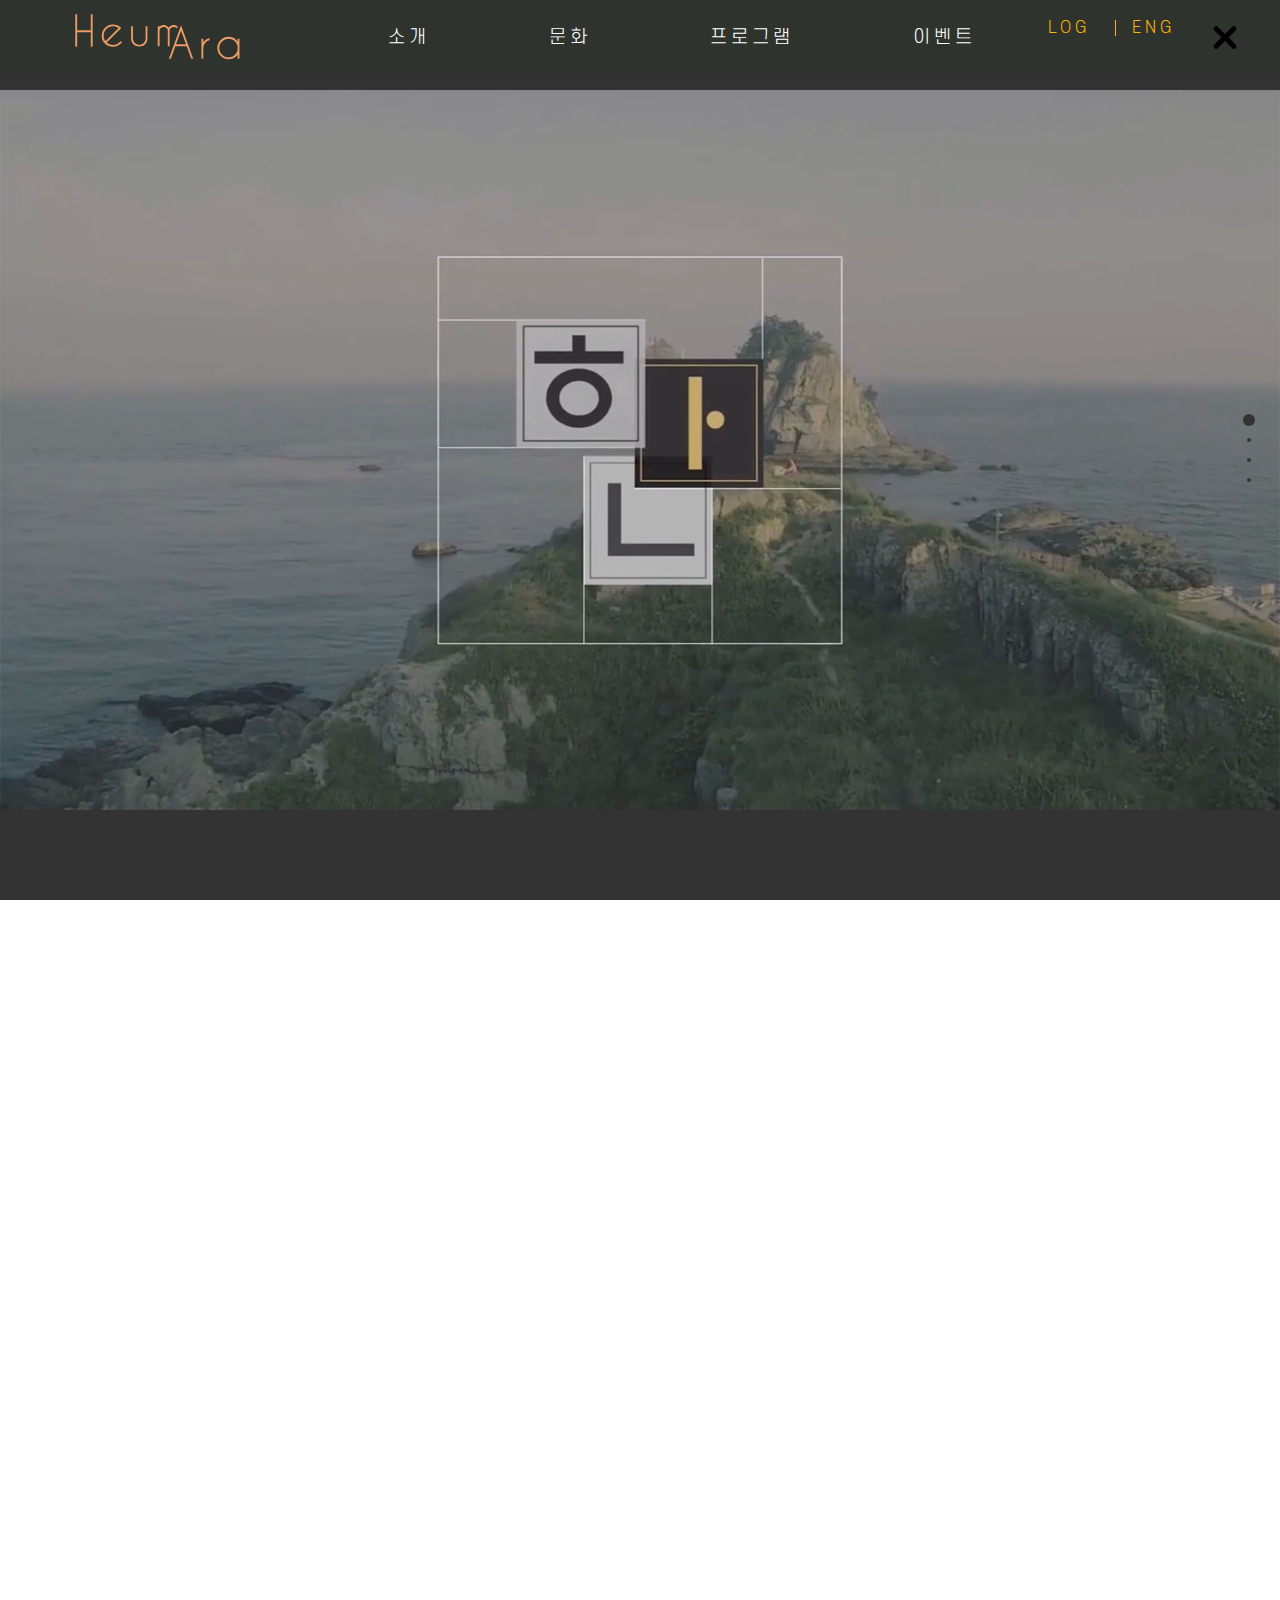
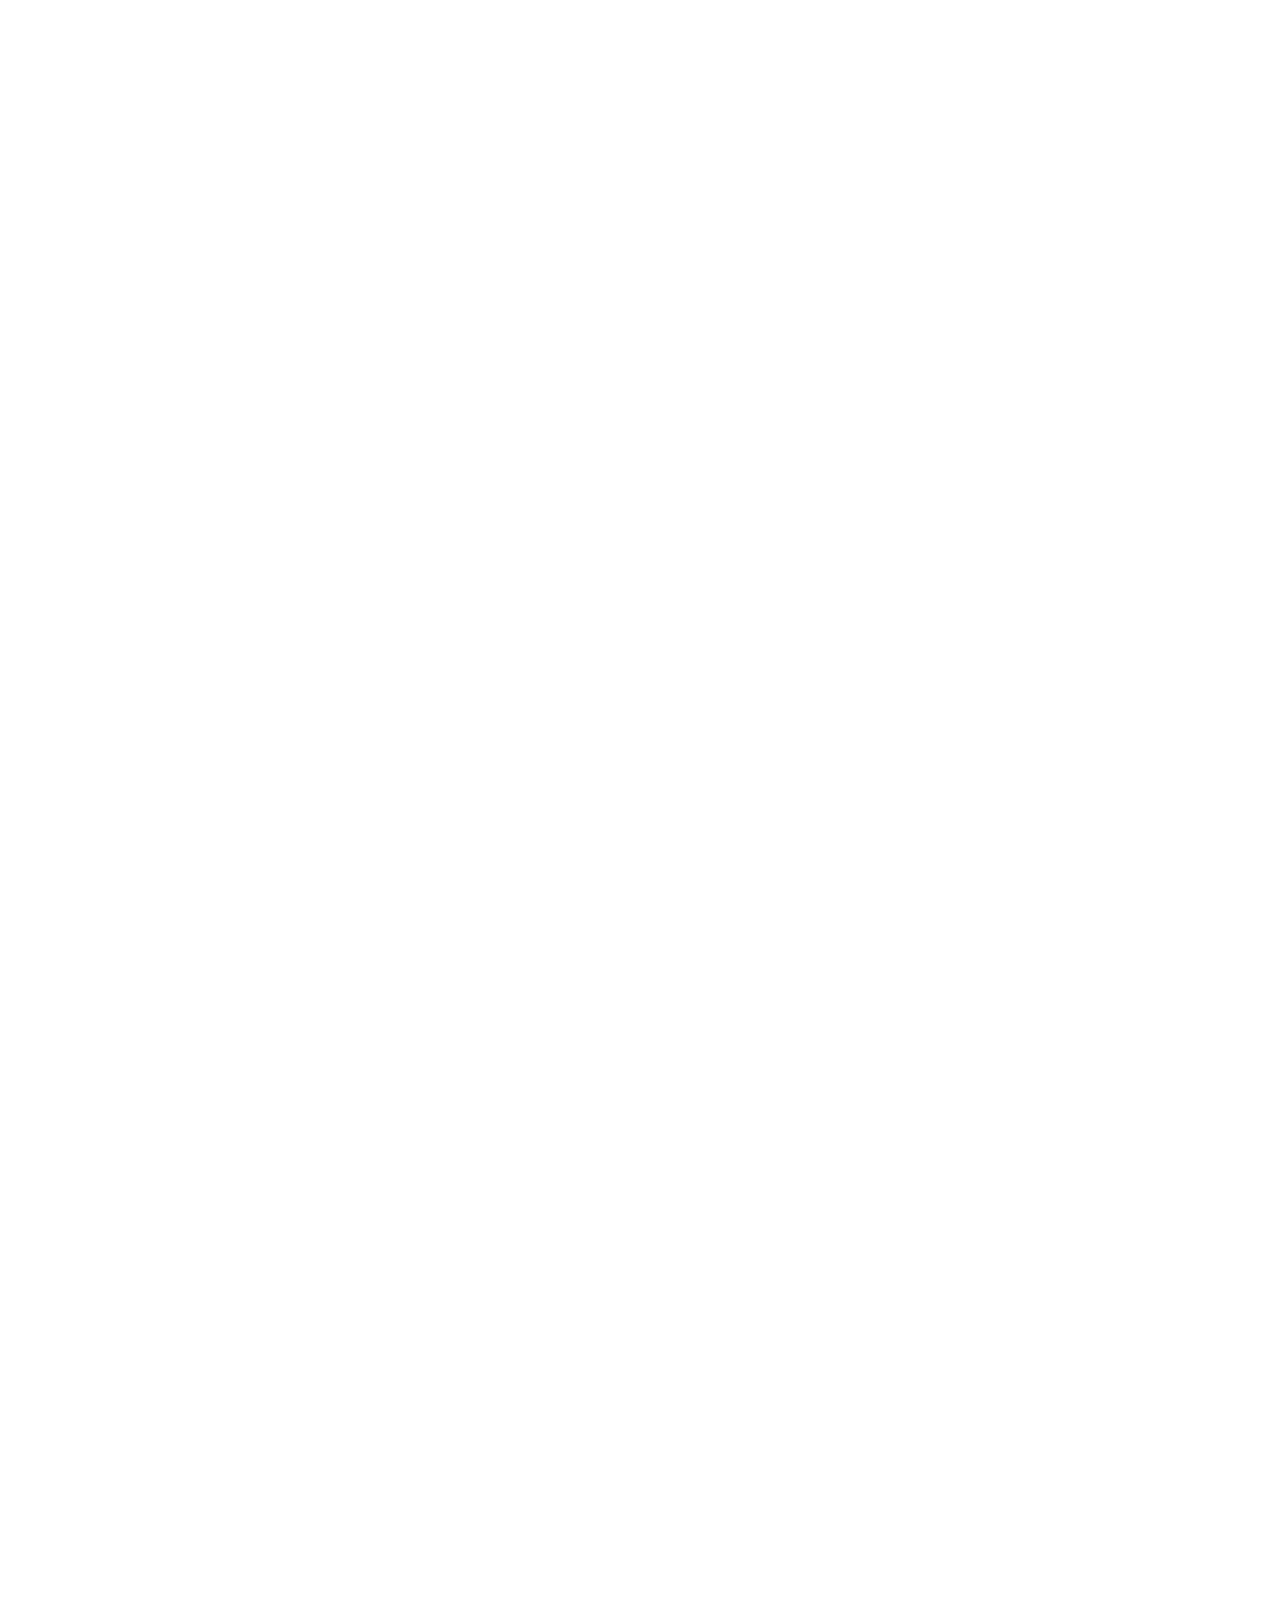
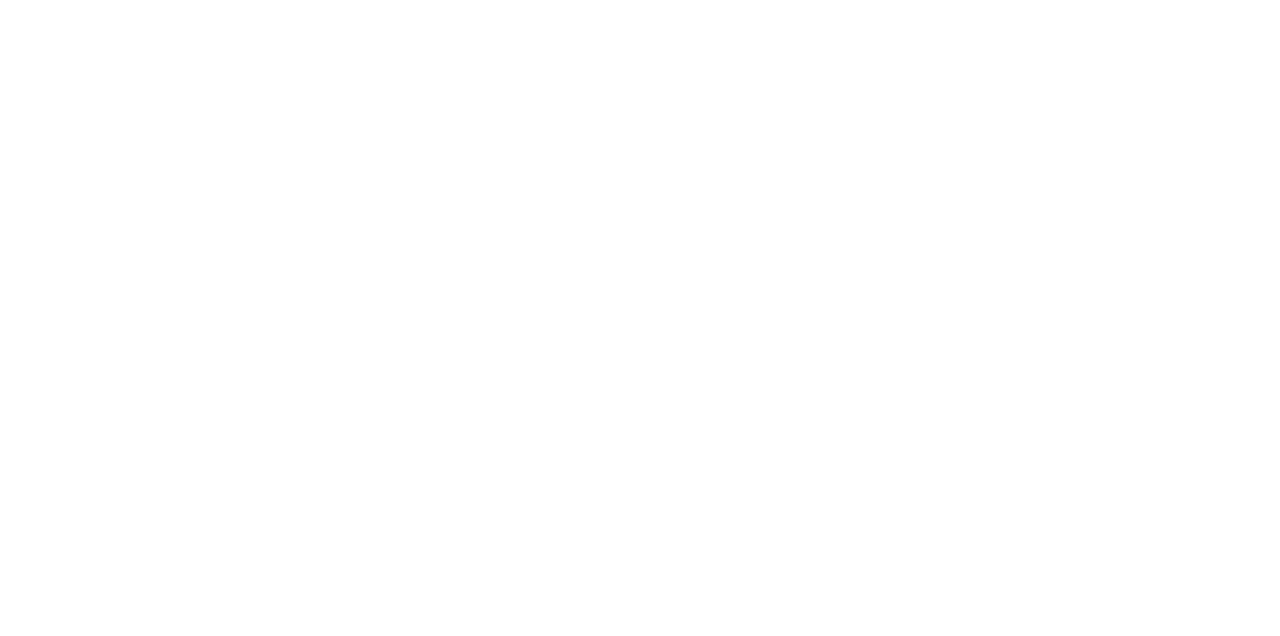
==== commit 0e6ce77c: "fix error" ====
--- a/index.html
+++ b/index.html
@@ -39,7 +39,6 @@
             $(this).hide().prev().stop().fadeIn();
           });
         });
-
         return false;
       });
 
@@ -157,7 +156,7 @@
           <li class="gnb3"><a href="#">프로그램</a></li>
           <li class="gnb4"><a href="Sub/event.html">이벤트</a></li>
           <li class="gnb4"><a href="Sub/rental.html">대관안내</a></li>
-          <li class="gnb4"><a href="Sub/templete.html">고객센터</a></li>
+          <li class="gnb4"><a href="#">고객센터</a></li>
         </ul>
       </nav>
       <button class="close_btn ham_btn">메뉴 닫기</button>
@@ -169,12 +168,12 @@
   <div id="fullpage">
     <section class="section" id="cnt1">
       <h2 class="blind">헤움아라 한글전시 소개</h2>
-      <video id="videobg" autoplay loop muted poster="images/common/media.jpg">
+      <video id="videobg" muted autoplay loop poster="images/common/media.jpg">
         <source src="media/index.mp4" type="video/mp4">
       </video>
     </section>
 
-    <section class="section p_r" id="cnt2">
+    <section class="section p_r max1400" id="cnt2">
       <div class="sub_tit p_a">
         <h2 class="p_a">Culture Life</h2>
         <strong class="p_a">HeumAra</strong>
@@ -196,20 +195,15 @@
       </div>
     </section>
 
-    <section class="section" id="cnt3">
+    <section class="section p_r max1400" id="cnt3">
       <div class="cnt_p">
         <strong>HeumAra</strong>
         <h2>Program</h2>
         <p>
-          디자인, 건축, 인테리어, 패션 등 예술을 <br>
-          사랑하는 남녀노소 대상으로 세계 각국의 <br>
-          유명 디자이너, 건축가들을 초빙하여 <br>
-          글로벌 현장의 생생한 사례들과 함께 <br>
-          깊이 있는 사이트를 제공할 예정입니다.
+          디자인, 건축, 인테리어, 패션 등 예술을 사랑하는 남녀노소 대상으로 세계 각국의 유명 디자이너, 건축가들을 초빙하여 글로벌 현장의 생생한 사례들과 함께 깊이 있는 사이트를 제공할 예정입니다.
         </p>
         <span>
-          헤움아라에서 운영되는 <br>
-          다양한 프로그램을 만나보세요.
+          헤움아라에서 운영되는 다양한 프로그램을 만나보세요.
         </span>
       </div>
       <ul class="proimg">
@@ -267,7 +261,7 @@
       </div>
     </section>
 
-    <section class="section" id="cnt4">
+    <section class="section p_r max1400" id="cnt4">
       <h2>Event For You</h2>
       <strong>HeumAra</strong>
       <p id="subtit">놀라운 PROMOTION</p>
@@ -278,14 +272,20 @@
       </ul>
 
       <div id="br"></div>
-      <div id="a"><a href=""><img src="images/main/3초1.jpg" alt=""></a></div>
+      <div id="a">
+        <a href="sub/event.html"><img src="images/main/event01.jpg" alt="이벤트 페이지 이동"></a>
+      </div>
       <div id="b">
-        <a href="">
-          <img src="images/main/흑백갤러리1.jpg" alt="" class="fade">
+        <a href="sub/event.html">
+          <img src="images/main/event02.jpg" alt="이벤트 페이지 이동" class="fade">
         </a>
       </div>
-      <div id="c"><a href=""><img src="images/main/븐홍배1.jpg" alt="" class="fade"></a></div>
-      <div id="d"><a href=""><img src="images/main/노란책1.jpg" alt="" class="fade"></a></div>
+      <div id="c">
+        <a href="sub/event.html"><img src="images/main/event03.jpg" alt="이벤트 페이지 이동" class="fade"></a>
+      </div>
+      <div id="d">
+        <a href="sub/event.html"><img src="images/main/event04.jpg" alt="이벤트 페이지 이동" class="fade"></a>
+      </div>
       <div id="loader">
         <div id="box"></div>
       </div>
@@ -295,7 +295,46 @@
     <div class="section fp-auto-height">
       <footer id="footer">
         <div class="footer_logo p_a">
-          <a href="index.html"><img src="images/common/logo.png" alt="헤움아라 로고"></a>
+          <a href="index.html">
+            <svg version="1.1" class="logosvg" xmlns="http://www.w3.org/2000/svg"
+            xmlns:xlink="http://www.w3.org/1999/xlink" x="0px" y="0px" viewBox="0 0 175 50"
+            style="enable-background:new 0 0 175 50;" xml:space="preserve">
+            <polygon style="fill:#ED9C63;" points="18.029,18.096 3.791,18.096 3.791,1.225 1.878,1.225 1.878,35.266 3.791,35.266
+                      3.791,20.011 18.029,20.011 18.029,35.266 19.941,35.266 19.941,1.225 18.029,1.225 " />
+            <path style="fill:#ED9C63;" d="M48.417,29.821c-1.663,1.948-4.028,3.208-6.584,3.377c-2.81,0.186-5.206-0.628-7.19-2.442
+                      c0,0,13.601-13.617,13.601-13.617l1.45-1.452c-0.462-0.491-0.924-0.928-1.386-1.314c-2.255-1.809-4.923-2.632-8.003-2.469
+                      c-2.557,0.136-5.02,1.161-6.925,2.871c-2.856,2.563-4.177,5.756-3.963,9.579c0.144,2.568,1.172,5.041,2.893,6.952
+                      c2.53,2.809,5.671,4.124,9.425,3.943c2.577-0.124,5.069-1.137,6.999-2.849c0.714-0.634,1.33-1.31,1.848-2.028
+                      c0,0-1.915-0.686-1.915-0.686c-0.063-0.023-0.131-0.004-0.174,0.047L48.417,29.821z M31.504,22.275
+                      c0.176-1.661,0.831-3.256,1.881-4.555c2.044-2.529,4.602-3.794,7.676-3.794c2.196,0,4.123,0.638,5.78,1.915
+                      c-0.001,0.001-13.494,13.51-13.494,13.51C31.828,27.375,31.214,25.016,31.504,22.275z" />
+            <path style="fill:#ED9C63;"
+              d="M75.1,26.628c0,1.773-0.641,3.287-1.923,4.542c-1.282,1.255-2.802,1.883-4.558,1.883
+                      c-1.884,0-3.464-0.631-4.739-1.894c-1.289-1.248-1.934-2.759-1.934-4.532V13.735h-1.913v13.064c0.042,2.355,0.836,4.305,2.38,5.851
+                      c1.544,1.546,3.62,2.319,6.227,2.319c2.451,0,4.449-0.773,5.993-2.319c1.544-1.546,2.338-3.496,2.38-5.851V13.735H75.1V26.628z" />
+            <path style="fill:#ED9C63;" d="M100.024,14.352c-0.34,0.34-0.63,0.695-0.871,1.064c-0.241-0.383-0.524-0.738-0.85-1.064
+                      c-1.204-1.206-2.663-1.808-4.378-1.808c-1.658,0-3.081,0.574-4.271,1.723v-0.489h-1.913v20.893h1.913V18.373
+                      c0.099-1.05,0.517-1.936,1.254-2.66c0.836-0.837,1.842-1.255,3.018-1.255c1.176,0,2.189,0.418,3.039,1.255
+                      c0.779,0.78,1.197,1.723,1.254,2.83h-0.021v16.127h1.913V18.841c0-1.248,0.421-2.291,1.264-3.128
+                      c0.843-0.837,1.852-1.255,3.028-1.255c1.176,0,2.189,0.418,3.039,1.255c0.184,0.185,0.281,0.409,0.425,0.612l0.763-2.099
+                      c-1.176-1.112-2.58-1.683-4.227-1.683C102.687,12.543,101.228,13.146,100.024,14.352z" />
+            <g id="XMLID_46_">
+              <path style="fill:#ED9C63;" d="M99.357,47.629h2.04l4.739-13.042h11.773l4.739,13.042h2.019L112.022,12.8L99.357,47.629z
+                           M106.837,32.672l5.185-14.276l5.185,14.276H106.837z" />
+              <path style="fill:#ED9C63;" d="M135.182,30.544v-3.808h-1.913v20.893h1.913V36.842c0.071-2.525,1.013-4.688,2.826-6.489
+                          c1.289-1.291,2.536-1.964,3.74-2.021c0,0,0-2.085,0-2.085c-1.771,0.085-3.499,0.972-5.185,2.659
+                          C136.039,29.431,135.579,29.977,135.182,30.544z" />
+              <path style="fill:#ED9C63;"
+                d="M170.965,29.693c-0.368-0.496-0.772-0.972-1.211-1.425c-2.394-2.397-5.312-3.536-8.752-3.417
+                          c-2.65,0.092-5.222,1.112-7.196,2.883c-2.848,2.555-4.17,5.746-3.965,9.574c0.141,2.624,1.221,5.14,3,7.074
+                          c2.358,2.563,5.24,3.844,8.646,3.844c3.23,0,5.986-1.142,8.267-3.425c0.439-0.454,0.843-0.929,1.211-1.426v4.255h1.913V26.736
+                          h-1.913V29.693z M170.959,38.468c-0.438,2.256-1.66,4.187-3.668,5.793c-1.292,1.033-2.873,1.677-4.518,1.852
+                          c-3.661,0.388-6.65-0.846-8.965-3.703c-1.056-1.303-1.72-2.903-1.898-4.571c-0.392-3.671,0.847-6.667,3.718-8.988
+                          c1.298-1.049,2.888-1.713,4.547-1.893c3.236-0.351,5.947,0.568,8.134,2.757c1.409,1.411,2.293,3.046,2.65,4.905
+                          c0.006,0.031,0.007,0.058,0.004,0.094c-0.088,1.009-0.05,2.665,0.001,3.676C170.966,38.419,170.965,38.442,170.959,38.468z" />
+            </g>
+          </svg>
+          </a>
           <div class="f_r">
             <address>헤움아라 예술관 | (06615) 서울 서초구 강남대로 405 통영빌딩</address>
             <p>Copyrights &copy; 2019 HeumAra. All rights reserved.</p>
--- a/css/common.css
+++ b/css/common.css
@@ -60,7 +60,7 @@
 .border_box{-webkit-box-sizing: border-box;-moz-box-sizing: border-box;box-sizing: border-box;}
 .txt_right{text-align: right;}
 
-body{font-family: s-core;font-weight: 300;font-size:18px;color: #555;letter-spacing: 4px;}
+body{font-family: s-core;font-weight: 300;font-size:18px;color: #555;letter-spacing: 4px;word-break: keep-all;}
 
 /* skip navigation  */
 #skip a{position: absolute;top: 0;left: -9999px;z-index:1000;}
@@ -74,8 +74,8 @@
 
 /* index header 1)열기버튼 만 존재 */
 .open_btn, .close_btn{position: absolute;top: 13px;right: 30px;width: 50px;height: 50px;}
-.open_btn{background: #fff;transition: background 0.5s;z-index: 400;}
-.open_btn:hover, .open_btn:focus{background: rgba(0,0,0,0.4);}
+.open_btn{transition: background 0.5s;z-index: 400;}
+.open_btn:hover, .open_btn:focus{background: rgba(255, 255, 255, 0.4);}
 
 /* 햄버거버튼 */
 .close_btn{text-indent: -9999px;}
@@ -112,7 +112,7 @@
 /* footer */
 #footer{position: relative;width: 100%;height: 150px;margin: 0 auto;padding-bottom: 80px;color: #ED9C63;letter-spacing: 3px;font-size: 15px;background: #2e332d;}
 .footer_logo{left: 150px;top: 100px;width: 920px;height: 70px;}
-.footer_logo a{width: 175px;height: 50px;vertical-align: middle;}
+.footer_logo a{display: inline-block;width: 175px;height: 50px;vertical-align: middle;}
 .footer_logo div{width: 665px;}
 .footer_logo div p{padding-top: 15px;}
 .footer_link{right: 150px;top: 100px;text-align: right;}
--- a/css/main.css
+++ b/css/main.css
@@ -1,23 +1,23 @@
 @charset "UTF-8";
 
-/* 1페이지 동영상 */
-#cnt1{background: #fff}
-/*  background: -moz-linear-gradient(top,  #febece 0%, #ffa656 10%, #dc6c9b 55%, #0314a2 95%);background: -webkit-linear-gradient(top,  #febece 0%,#ffa656 10%,#dc6c9b 55%,#0314a2 95%);background: linear-gradient(to bottom,  #febece 0%,#ffa656 10%,#dc6c9b 55%,#0314a2 95%);filter: progid:DXImageTransform.Microsoft.gradient( startColorstr='#febece', endColorstr='#0314a2',GradientType=0 );} */
+.section{height: 100%;overflow: hidden;}
+.max1400{max-width:1400px;margin:0 auto;}
+h2, strong{font-weight: 400;letter-spacing: 7px;}
+h2{font-size: 65px;color: #2f332d;}
+strong{font-size: 35px;color:#686868;}
 
-/* #videobg{width: 100%;height: 930px;} */
-#videobg{width: auto;height: auto;min-width: 100%;min-height: 100%;}
+/* 1페이지 동영상 #videobg{width: 100%;height: 930px;} */
+#cnt1 .fp-tableCell{background: #333;}
+#videobg{width: 100vw;height: auto;min-width: 100%;min-height: 100%;background: #333;}
 
 /* 2페이지 문화 */
-#cnt2{width: 100%;height: 930px;min-width: 1400px;max-width: 1920px;margin: 0 auto;}
-#cnt2:before{content: "";display: block;width: 530px;height: 736px;position: absolute;top: 0;left: 660px;background: rgba(235, 157, 104, 0.8);}
-#cnt2 .sub_tit{width: 790px;text-align: right;z-index: 100;top: 0;left: 0;letter-spacing: 7px;}
-#cnt2 .sub_tit h2{font-size: 65px;color: #2f332d;top: 190px;right: 0;font-weight: 400;}
-#cnt2 .sub_tit strong{font-size: 35px;color:#686868;top: 135px;right: 0;font-weight: 400;}
-
-#cnt2 .txt{bottom: 0;left: 250px;width: 250px;z-index: 100;line-height: 2;color: #686868;}
+#cnt2:before{content: "";display: block;width: 530px;height: 736px;position: absolute;top: 0;left: 18.23vw;background: rgba(235, 157, 104, 0.8);}
+#cnt2 .sub_tit{width: 26vw;text-align: right;z-index: 100;top: 0;left: 0;}
+#cnt2 .sub_tit h2{top: 190px;right: 0;}
+#cnt2 .sub_tit strong{top: 135px;right: 0;}
+#cnt2 .txt{bottom: 0;left: 0;width: 250px;z-index: 100;line-height: 2;color: #686868;}
 #cnt2 .txt a{color: #eb9c68;margin-top: 10px;font-weight: 400;display: block;}
 #cnt2 .txt a:hover, #cnt2 .txt a:focus{font-weight: 500;}
-#cnt2 .txt .link_arrow{}
 #cnt2 #btn{width: 250px;font-size: 25px;margin-bottom: 200px;margin-top: 30px;}
 #cnt2 #btn li button{position: relative;z-index: 300;letter-spacing: 5px;line-height: 1.7;font-weight: 300;color: #eb9c68;outline: none;}
 #cnt2 #btn li button:hover, #cnt2 #btn li button:focus, #cnt2 #btn li.on button{font-weight: 400;color: #686868;}
@@ -25,21 +25,17 @@
 #cnt2 #btn .btn2 span:before{content: "";position: absolute;width: 260px;height: 18px;background: rgba(245, 196, 82, 0.6);left: -4px;top: 18px;z-index: -3;}
 #cnt2 #btn .btn3 span:before{content: "";position: absolute;width: 120px;height: 18px;background: rgba(245, 196, 82, 0.6);left: -4px;top: 18px;z-index: -3;}
 #cnt2 #btn li button:hover span:before, #cnt2 #btn li button:focus span:before, #cnt2 #btn li.on button span:before{background: rgba(235, 157, 104, 0.6);}
-
-
-#cnt2 #photo{width: 940px;height: 100%;right: 250px;top: 0;}
+#cnt2 #photo{width: 940px;height: 100%;right: 0;top: 0;}
 #cnt2 #photo img:nth-child(2){top: 0;right: 0;}
-#cnt2 #photo img:nth-child(3){bottom: 0;left: 70px;}
+#cnt2 #photo img:nth-child(3){bottom: 0;left: 50px;}
 #cnt2 #photo img:nth-child(4){bottom: 0;right: 0;}
 
 
 /* 3페이지 프로그램 */
-#cnt3{position: relative;max-width:1400px;width:100%;margin:0 auto;background: #aaa;}
-#cnt3 .cnt_p{position: absolute;bottom: 0;right: 38px;z-index:1;margin-bottom: 86px;}
-.cnt_p strong{font-weight: 400;font-size: 35px;letter-spacing: 5.25px;}
-.cnt_p h2{font-weight: 400;font-size: 64px;letter-spacing: 9.6px;color: #000;}
-.cnt_p p{font-weight: 500;font-size: 14px;margin: 216px 0 65px 0;letter-spacing: 2.18px;line-height: 30px;color: #000;}
-.cnt_p span{font-weight: 500;font-size: 20px;color: #fec330;letter-spacing: 3px;line-height: 32px;}
+#cnt3 .cnt_p{position: absolute;bottom: 0;right: 0;z-index:1;margin-bottom: 86px;width: 350px;}
+.cnt_p strong{margin-left: 5px;}
+.cnt_p p{margin: 216px 0 65px;line-height: 1.5;}
+.cnt_p span{font-weight: 500;font-size: 20px;color: #fec330;line-height: 1.5;}
 
 #cnt3 .proimg{position: absolute;bottom:0;left:0;width:486px;height:auto;}
 #cnt3 .proimg li{position: relative;width:486px;margin-bottom:42px;overflow: hidden;}
@@ -48,7 +44,6 @@
 #cnt3 .proimg li:hover .over{opacity:1;transform: scale(1);}
 #cnt3 .proimg li .over p{padding-top: 10px;font-size: 22px;}
 #cnt3 .proimg li .over span{font-size: 15px;text-decoration: underline;padding-top: 30px;}
-
 
 #cnt3 .proimg2{position:absolute;bottom:0px;left:583px;}
 #cnt3 .proimg2 > div{width:375px;height:557px;position:relative;margin-top: -172px;z-index:1;overflow: hidden;}
@@ -61,27 +56,9 @@
 
 
 /* 4페이지 이벤트 */
-#cnt4{position: relative;min-width:1400px;margin: 0 auto;}
-#cnt4 #br{position: absolute;top: 0;left: 0;width: 157px;height: 241px;background: #5fb9cf;}
-
-#cnt4 #a{position: absolute;top: 0;right: 0;width: 548px;height: 279px;background: green;overflow: hidden;}
-#cnt4 #b, #cnt4 #c, #cnt4 #d{width: 547px;height: 299px;overflow: hidden;}
-#cnt4 #b{position: absolute;left: 124px;top: 297px;}
-#cnt4 #c{position: absolute;left: 758px;top: 297px;}
-#cnt4 #d{position: absolute;left: 124px;bottom: 0;}
-
-#cnt4 #a > a > img ,#cnt4 #b> a> img,#cnt4 #c> a> img,#cnt4 #d> a> img{transition: transform 5s;opacity: 0.9;}
-
-#cnt4 #a a:hover img, #cnt4 #b a:hover img, #cnt4 #c a:hover img, #d a:hover img{transform: scale(1.3);opacity: 1;}
-
-#cnt4 #b div{background: #000; width: 500px;height: 800px;}
-
-#cnt4 h2{position: absolute;left: 370px;top: 110px;font-size: 64px;height: 64px;width: 536px;text-align: center;line-height: 64px;font-weight: 400;letter-spacing: 9.6px;color: #000;}
-
-#cnt4 strong{position: absolute;left: 370px;top: 61px;font-size: 28px;height: 28px;width: 174px;text-align: center;line-height: 28px;letter-spacing: 8px;}
-
-/*  */
-#cnt4 h2{position: absolute;left: 370px;top: 110px;font-size: 64px;height: 64px;width: 100%;line-height: 64px;text-align: left;font-weight: 400;letter-spacing: 9.6px;color: #000;}
+#cnt4 h2, #cnt4 strong{position: absolute;left: 200px;}
+#cnt4 h2{top: 110px;width: 600;}
+#cnt4 strong{top: 61px;width: 174px;margin-left: 5px;}
 
 #cnt4 #subtit{position: absolute;left: 789px;top: 722px;font-size: 20px;height: 20px;width: 100%;line-height: 20px;letter-spacing: 5px;font-weight: 500}
 
@@ -90,9 +67,6 @@
 #cnt4 #txtbox li{margin-bottom: 50px;}
 
 #cnt4.active #txtbox li:nth-child(1){animation: txtmovie 20s linear infinite;}
-
-/* #cnt4 #txtbox li:hover{text-al;} */
-
 @keyframes txtmovie{
         0%{margin-top: 100px;}
         5%{margin-top: 0;}
@@ -101,12 +75,24 @@
         65%{margin-top: -114px;}
         70%{margin-top: -256px;}
         95%{margin-top: -256px;}
-        100%{margin-top: -450px;}}
+        100%{margin-top: -450px;}
+}
+
+#cnt4 #br, #cnt4 #a, #cnt4 #b, #cnt4 #c, #cnt4 #d{position: absolute;}
+#cnt4 #br{top: 0;left: 0;width: 157px;height: 241px;background: #5fb9cf;}
+#cnt4 #a{top: 0;right: 0;width: 548px;height: 279px;background: green;overflow: hidden;}
+#cnt4 .fade{width: 547px;height: 299px;overflow: hidden;}
+#cnt4 #b{left: 124px;top: 297px;}
+#cnt4 #c{left: 758px;top: 297px;}
+#cnt4 #d{left: 124px;bottom: 0;}
+
+#cnt4 #a > a > img ,#cnt4 #b> a> img,#cnt4 #c> a> img,#cnt4 #d> a> img{transition: transform 5s;opacity: 0.9;}
+#cnt4 #a a:hover img, #cnt4 #b a:hover img, #cnt4 #c a:hover img, #d a:hover img{transform: scale(1.3);opacity: 1;}
+
 /* 움직이는 동그라미 */
 #loader {position: absolute;top: 583px;left: 755px;margin-top: -2.7em;margin-left: -2.7em;width: 5.4em;
 height: 5.4em;}
 #box {position: absolute;left: 0;bottom: -.3em;width: 1em;height: 1em;background-color: transparent;border: .2em solid #fff;border-radius: 40%;transform: translate(0, -1em) rotate(-45deg);animation: push 15s cubic-bezier(.79, 0, .47, .97) infinite;}
-
 @keyframes push {
     0% {transform: translate(-20em, 0em) rotate(-45deg) ; background: #5fb9cf;}
     5% {transform: translate(-10em, 0em) rotate(-50deg);}
@@ -121,4 +107,5 @@
     85% {transform: translate(0em, -10em) rotate(220deg);}
     90% {transform: translate(0em, -20em) rotate(220deg);background: #eb9c68;}
     95% {transform: translate(0em, 0em) rotate(220deg);}
-    100% {transform: translate(-20em, 0em) rotate(-225deg);background: #5fb9cf;}}
+    100% {transform: translate(-20em, 0em) rotate(-225deg);background: #5fb9cf;}
+}
